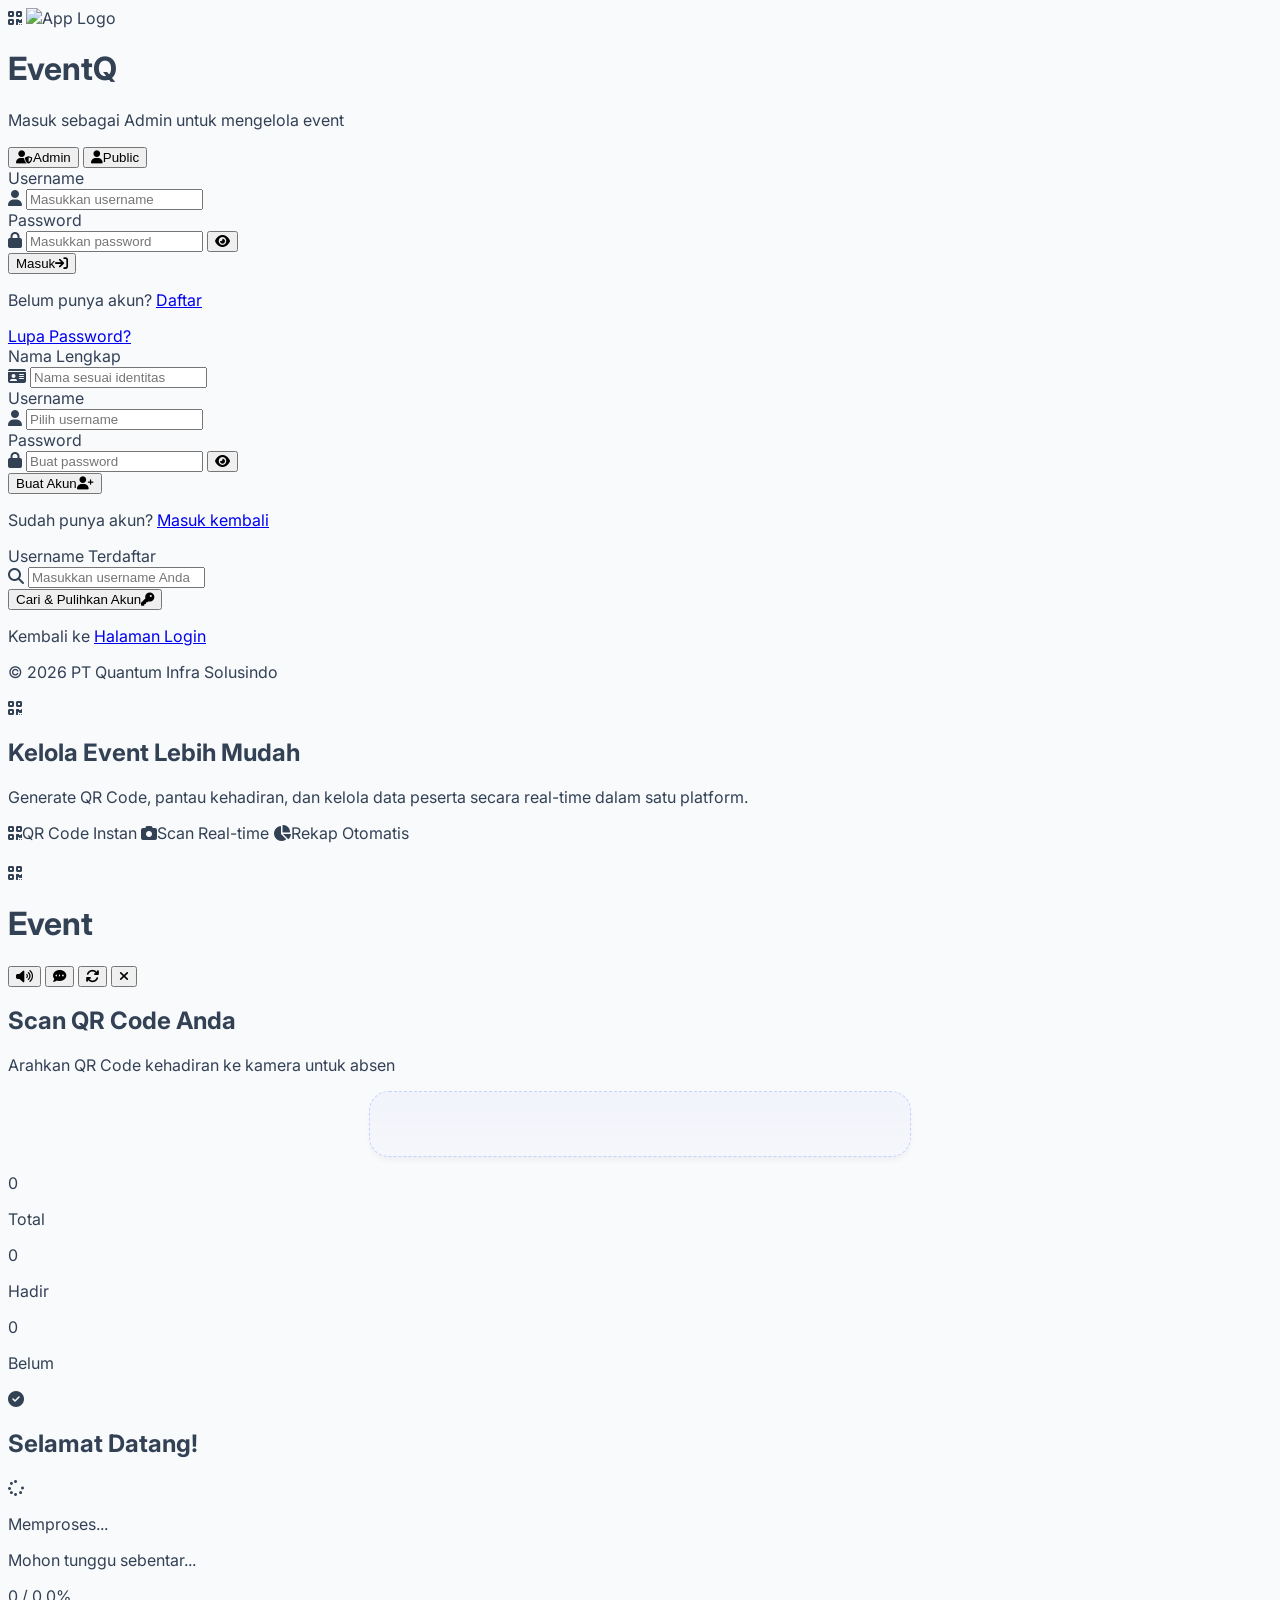
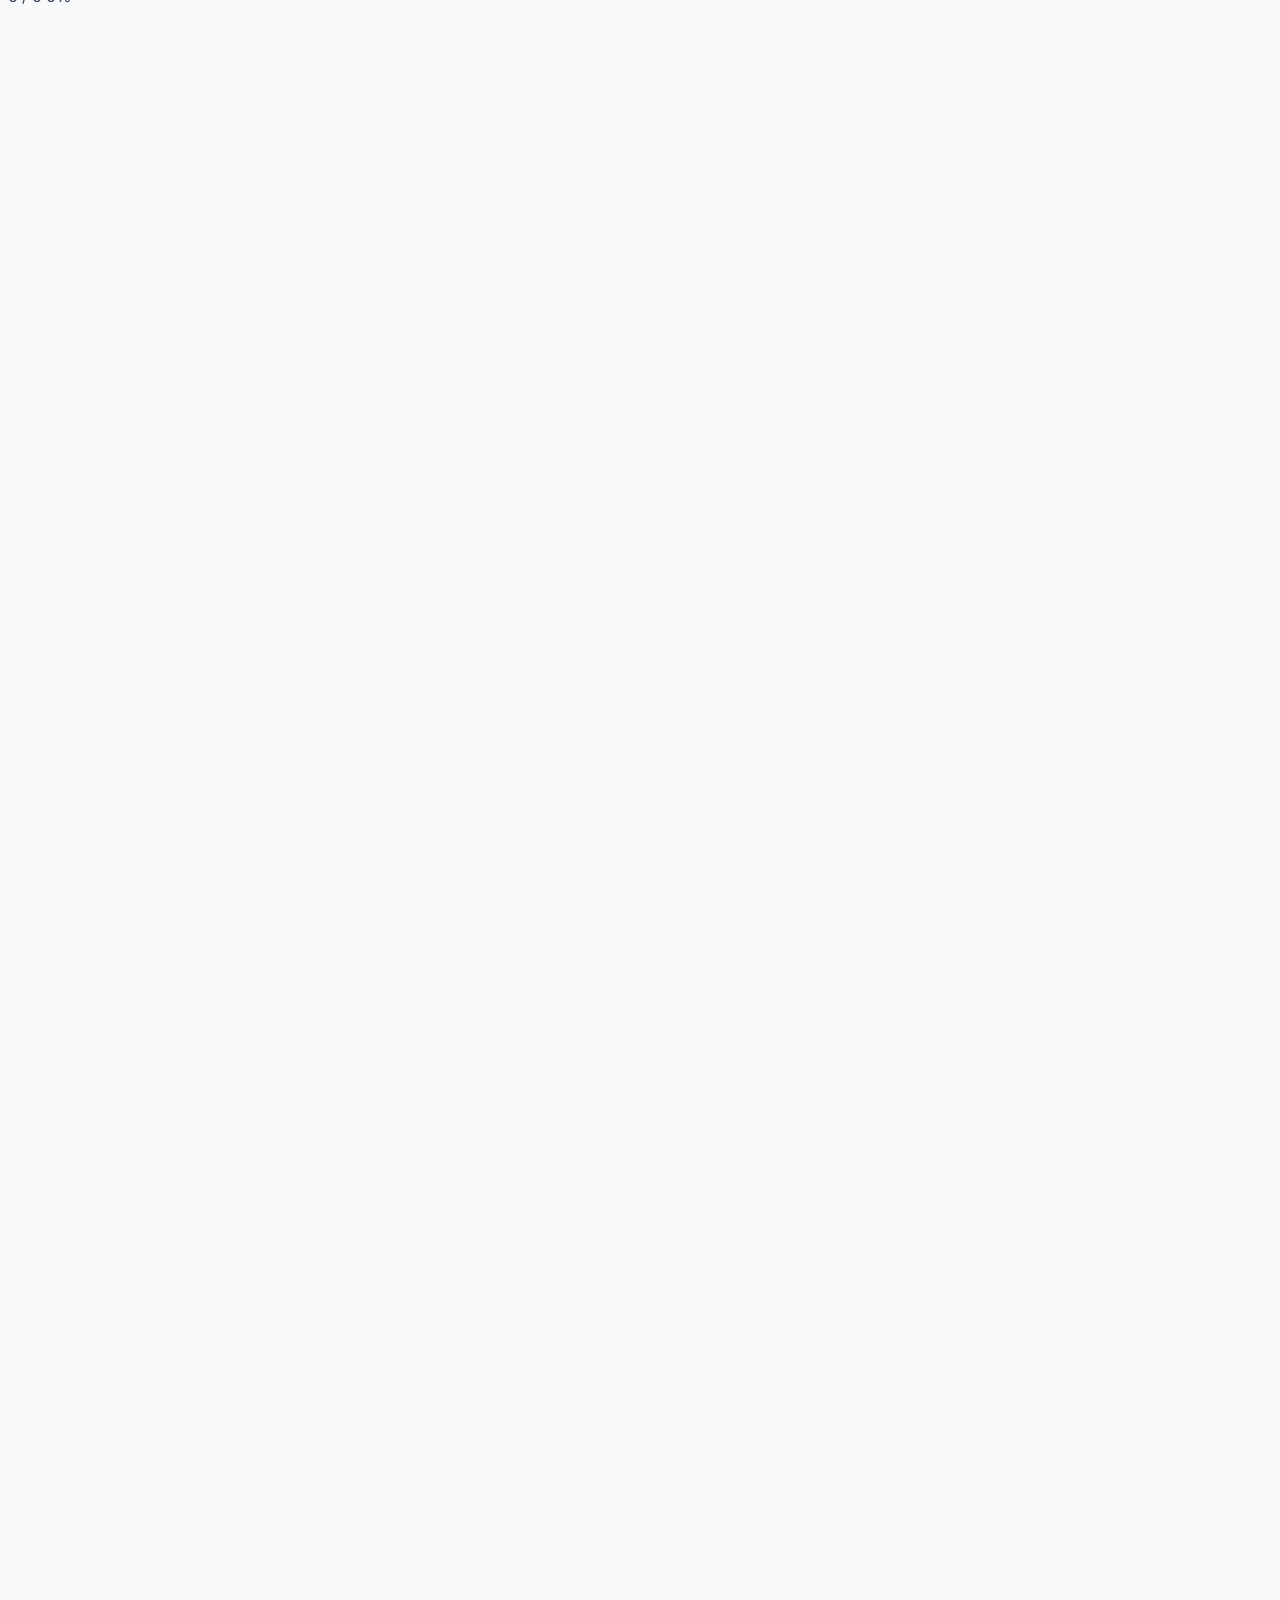
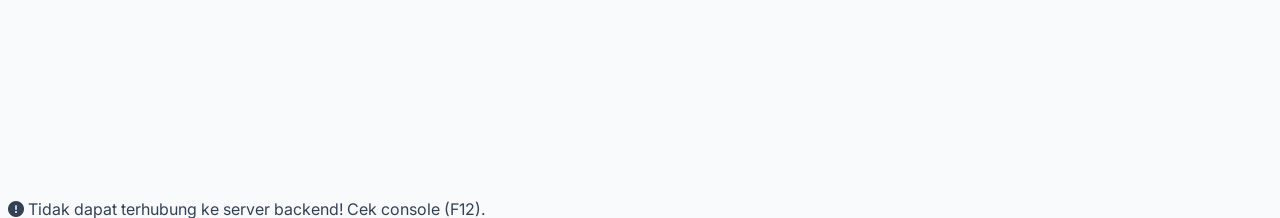
==== index.html @ 641f273d "initial commit" ====
<!DOCTYPE html>
<html lang="id">
<head>
    <meta charset="UTF-8">
    <meta name="viewport" content="width=device-width, initial-scale=1.0">
    <title>EventQ</title>
    
    <!-- Dynamic Favicon Container -->
    <link id="dynamic-favicon" rel="icon" href="data:image/svg+xml,<svg xmlns=%22http://www.w3.org/2000/svg%22 viewBox=%220 0 100 100%22><text y=%22.9em%22 font-size=%2290%22>📅</text></svg>">
    
    <!-- Google Fonts: Inter -->
    <link rel="preconnect" href="https://fonts.googleapis.com">
    <link rel="preconnect" href="https://fonts.gstatic.com" crossorigin>
    <link href="https://fonts.googleapis.com/css2?family=Inter:wght@300;400;500;600;700&display=swap" rel="stylesheet">
    
    <!-- Tailwind CSS -->
    <script src="https://cdn.tailwindcss.com"></script>
    <script> tailwind.config = { darkMode: 'class' }; </script>
    
    <!-- FontAwesome for Icons -->
    <link rel="stylesheet" href="https://cdnjs.cloudflare.com/ajax/libs/font-awesome/6.4.0/css/all.min.css">
    
    <!-- External Libraries -->
    <script src="https://cdnjs.cloudflare.com/ajax/libs/qrcodejs/1.0.0/qrcode.min.js"></script>
    <script src="https://unpkg.com/html5-qrcode"></script>
    <script src="https://cdnjs.cloudflare.com/ajax/libs/xlsx/0.18.5/xlsx.full.min.js"></script>
    <script src="https://cdnjs.cloudflare.com/ajax/libs/jszip/3.10.1/jszip.min.js"></script>
    <script src="https://cdnjs.cloudflare.com/ajax/libs/FileSaver.js/2.0.5/FileSaver.min.js"></script>
    <script src="https://cdn.jsdelivr.net/npm/chart.js"></script>
    <script src="https://cdn.jsdelivr.net/npm/chartjs-plugin-datalabels@2.0.0"></script>
    
    <!-- JsBarcode for Barcode Generator -->
    <script src="https://cdn.jsdelivr.net/npm/jsbarcode@3.11.5/dist/JsBarcode.all.min.js"></script>
    
    <!-- Cropper JS -->
    <link href="https://cdnjs.cloudflare.com/ajax/libs/cropperjs/1.5.13/cropper.min.css" rel="stylesheet">
    <script src="https://cdnjs.cloudflare.com/ajax/libs/cropperjs/1.5.13/cropper.min.js"></script>

    <link rel="stylesheet" href="styles.css">
    <style id="dynamic-print-page-style"></style>
</head>
<body class="h-screen flex flex-col overflow-hidden">
    
    <div id="view-auth" class="view-transition view-visible flex-1 h-full w-full absolute inset-0 z-10 flex overflow-hidden bg-white dark:bg-slate-900 transition-all">
        <!-- LEFT: Panel Form (Login / Register / Recovery) -->
        <div class="w-full lg:w-[440px] xl:w-[500px] shrink-0 h-full overflow-y-auto overflow-x-hidden relative z-10 flex flex-col bg-white dark:bg-slate-800 transition-colors" id="auth-overlay">
            <!-- Aksen dekoratif lembut di balik area logo, konsisten dengan warna indigo/purple identitas EventQ -->
            <div class="pointer-events-none absolute -top-24 -left-24 w-72 h-72 rounded-full bg-indigo-100 dark:bg-indigo-500/10 blur-3xl opacity-70"></div>
            <div class="pointer-events-none absolute top-1/3 -right-24 w-64 h-64 rounded-full bg-purple-100 dark:bg-purple-500/10 blur-3xl opacity-60"></div>

            <div class="min-h-full w-full flex flex-col justify-center p-6 sm:p-10 lg:p-12 relative">
                <div class="w-full max-w-sm mx-auto flex flex-col">

                    <div class="text-center mb-4 sm:mb-6 shrink-0 library-enter">
                        <div id="auth-logo-container" class="inline-flex items-center justify-center w-16 h-16 rounded-2xl bg-indigo-50 dark:bg-indigo-500/10 text-indigo-600 dark:text-indigo-400 mb-4 shadow-sm overflow-hidden border border-indigo-100 dark:border-indigo-500/20">
                            <i id="auth-logo-icon" class="fa-solid fa-qrcode text-3xl"></i>
                            <img id="auth-logo-img" src="" class="w-full h-full object-cover hidden" alt="App Logo">
                        </div>
                        <h1 class="text-xl font-extrabold text-slate-800 dark:text-slate-100 tracking-tight" data-i18n="app_title">EventQ</h1>
                        <p class="text-sm text-slate-500 dark:text-slate-400 mt-1.5 font-medium" id="auth-subtitle" data-i18n="sub_admin">Masuk sebagai Admin untuk mengelola event</p>
                    </div>

                    <!-- Dynamic Container for Forms -->
                    <div class="w-full relative flex-1">
                        <!-- Login Form -->
                        <form id="form-login" onsubmit="window.handleLogin(event)" autocomplete="off" class="auth-form-active w-full">
                            <!-- Auth Mode Toggle -->
                            <div class="flex items-center gap-1 bg-slate-100 dark:bg-slate-700/60 p-1 rounded-xl w-fit mx-auto mb-5 border border-slate-200 dark:border-slate-700">
                                <button type="button" id="btn-mode-admin" onclick="window.setAuthRole('admin')" class="flex items-center gap-2 px-4 py-2 rounded-lg text-sm font-bold bg-white dark:bg-slate-800 text-indigo-600 shadow-sm transition-all">
                                    <i class="fa-solid fa-user-shield text-xs"></i><span data-i18n="tab_admin">Admin</span>
                                </button>
                                <button type="button" id="btn-mode-public" onclick="window.setAuthRole('public')" class="flex items-center gap-2 px-4 py-2 rounded-lg text-sm font-bold text-slate-500 dark:text-slate-400 hover:text-slate-700 dark:hover:text-slate-200 transition-all">
                                    <i class="fa-solid fa-user text-xs"></i><span data-i18n="tab_public">Public</span>
                                </button>
                            </div>
                            <div class="space-y-4">
                                <div>
                                    <label class="block text-sm font-semibold text-slate-700 dark:text-slate-200 mb-1.5" data-i18n="lbl_username">Username</label>
                                    <div class="relative">
                                        <i class="fa-solid fa-user absolute left-4 top-1/2 -translate-y-1/2 text-slate-400 dark:text-slate-500 text-sm"></i>
                                        <input type="text" id="login-username" required autocomplete="off" data-i18n-placeholder="ph_username" placeholder="Masukkan username" class="w-full pl-11 pr-4 py-3 border border-slate-300 dark:border-slate-600 rounded-xl bg-slate-50 dark:bg-slate-900 transition-colors focus:bg-white dark:focus:bg-slate-800 focus:ring-4 focus:ring-indigo-500/10">
                                    </div>
                                </div>
                                <div>
                                    <label class="block text-sm font-semibold text-slate-700 dark:text-slate-200 mb-1.5" data-i18n="lbl_password">Password</label>
                                    <div class="relative">
                                        <i class="fa-solid fa-lock absolute left-4 top-1/2 -translate-y-1/2 text-slate-400 dark:text-slate-500 text-sm"></i>
                                        <input type="password" id="login-password" required autocomplete="off" data-i18n-placeholder="ph_password" placeholder="Masukkan password" class="w-full pl-11 pr-11 py-3 border border-slate-300 dark:border-slate-600 rounded-xl bg-slate-50 dark:bg-slate-900 transition-colors focus:bg-white dark:focus:bg-slate-800 focus:ring-4 focus:ring-indigo-500/10">
                                        <button type="button" onclick="window.togglePasswordField('login-password', this)" class="absolute right-3.5 top-1/2 -translate-y-1/2 text-slate-400 dark:text-slate-500 hover:text-indigo-600 dark:hover:text-indigo-400 transition-colors" data-i18n-title="title_toggle_pw" title="Tampilkan password" tabindex="-1">
                                            <i class="fa-solid fa-eye text-sm"></i>
                                        </button>
                                    </div>
                                </div>
                                <button type="submit" class="w-full inline-flex items-center justify-center gap-2 bg-indigo-600 hover:bg-indigo-700 text-white font-bold py-3 px-4 rounded-xl shadow-md hover:shadow-lg transition-all transform hover:-translate-y-0.5 mt-2">
                                    <span data-i18n="btn_login">Masuk</span><i class="fa-solid fa-arrow-right-to-bracket text-sm"></i>
                                </button>
                            </div>
                            <div class="flex flex-col space-y-3 sm:space-y-0 sm:flex-row justify-between items-center mt-5 pt-4 border-t border-slate-100 dark:border-slate-700">
                                <p class="text-sm text-slate-500 dark:text-slate-400"><span data-i18n="txt_no_account">Belum punya akun?</span> <a href="#" onclick="window.toggleAuthMode('register')" class="text-indigo-600 dark:text-indigo-400 font-bold hover:underline" data-i18n="btn_register">Daftar</a></p>
                                <a href="#" onclick="window.toggleAuthMode('recovery')" class="text-sm text-amber-600 dark:text-amber-500 font-bold hover:underline" data-i18n="btn_forgot_pw">Lupa Password?</a>
                            </div>
                        </form>

                        <!-- Register Form -->
                        <form id="form-register" onsubmit="window.handleRegister(event)" autocomplete="off" class="hidden w-full">
                            <div class="space-y-4">
                                <div>
                                    <label class="block text-sm font-semibold text-slate-700 dark:text-slate-200 mb-1.5" data-i18n="lbl_fullname">Nama Lengkap</label>
                                    <div class="relative">
                                        <i class="fa-solid fa-id-card absolute left-4 top-1/2 -translate-y-1/2 text-slate-400 dark:text-slate-500 text-sm"></i>
                                        <input type="text" id="reg-name" required autocomplete="off" data-i18n-placeholder="ph_fullname" placeholder="Nama sesuai identitas" class="w-full pl-11 pr-4 py-3 border border-slate-300 dark:border-slate-600 rounded-xl bg-slate-50 dark:bg-slate-900 transition-colors focus:bg-white dark:focus:bg-slate-800 focus:ring-4 focus:ring-emerald-500/10">
                                    </div>
                                </div>
                                <div>
                                    <label class="block text-sm font-semibold text-slate-700 dark:text-slate-200 mb-1.5" data-i18n="lbl_username">Username</label>
                                    <div class="relative">
                                        <i class="fa-solid fa-user absolute left-4 top-1/2 -translate-y-1/2 text-slate-400 dark:text-slate-500 text-sm"></i>
                                        <input type="text" id="reg-username" required autocomplete="off" data-i18n-placeholder="ph_reg_username" placeholder="Pilih username" class="w-full pl-11 pr-4 py-3 border border-slate-300 dark:border-slate-600 rounded-xl bg-slate-50 dark:bg-slate-900 transition-colors focus:bg-white dark:focus:bg-slate-800 focus:ring-4 focus:ring-emerald-500/10">
                                    </div>
                                </div>
                                <div>
                                    <label class="block text-sm font-semibold text-slate-700 dark:text-slate-200 mb-1.5" data-i18n="lbl_password">Password</label>
                                    <div class="relative">
                                        <i class="fa-solid fa-lock absolute left-4 top-1/2 -translate-y-1/2 text-slate-400 dark:text-slate-500 text-sm"></i>
                                        <input type="password" id="reg-password" required autocomplete="off" data-i18n-placeholder="ph_reg_password" placeholder="Buat password" class="w-full pl-11 pr-11 py-3 border border-slate-300 dark:border-slate-600 rounded-xl bg-slate-50 dark:bg-slate-900 transition-colors focus:bg-white dark:focus:bg-slate-800 focus:ring-4 focus:ring-emerald-500/10">
                                        <button type="button" onclick="window.togglePasswordField('reg-password', this)" class="absolute right-3.5 top-1/2 -translate-y-1/2 text-slate-400 dark:text-slate-500 hover:text-emerald-600 dark:hover:text-emerald-400 transition-colors" data-i18n-title="title_toggle_pw" title="Tampilkan password" tabindex="-1">
                                            <i class="fa-solid fa-eye text-sm"></i>
                                        </button>
                                    </div>
                                </div>
                                <button type="submit" class="w-full inline-flex items-center justify-center gap-2 bg-emerald-600 hover:bg-emerald-700 text-white font-bold py-3 px-4 rounded-xl shadow-md hover:shadow-lg transition-all transform hover:-translate-y-0.5 mt-2">
                                    <span data-i18n="btn_create_account">Buat Akun</span><i class="fa-solid fa-user-plus text-sm"></i>
                                </button>
                            </div>
                            <p class="text-center text-sm text-slate-500 dark:text-slate-400 mt-5 pt-4 border-t border-slate-100 dark:border-slate-700"><span data-i18n="txt_has_account">Sudah punya akun?</span> <a href="#" onclick="window.toggleAuthMode('login')" class="text-indigo-600 dark:text-indigo-400 font-bold hover:underline" data-i18n="btn_login_back">Masuk kembali</a></p>
                        </form>

                        <!-- Recovery Form -->
                        <form id="form-recovery" onsubmit="window.handleRecovery(event)" autocomplete="off" class="hidden w-full">
                            <div class="space-y-4">
                                <div>
                                    <label class="block text-sm font-semibold text-slate-700 dark:text-slate-200 mb-1.5" data-i18n="lbl_recovery_username">Username Terdaftar</label>
                                    <div class="relative">
                                        <i class="fa-solid fa-magnifying-glass absolute left-4 top-1/2 -translate-y-1/2 text-slate-400 dark:text-slate-500 text-sm"></i>
                                        <input type="text" id="recovery-username" required autocomplete="off" class="w-full pl-11 pr-4 py-3 border border-slate-300 dark:border-slate-600 rounded-xl bg-slate-50 dark:bg-slate-900 transition-colors focus:bg-white dark:focus:bg-slate-800 focus:ring-4 focus:ring-amber-500/10" placeholder="Masukkan username Anda">
                                    </div>
                                </div>
                                <button type="submit" class="w-full inline-flex items-center justify-center gap-2 bg-amber-500 hover:bg-amber-600 text-white font-bold py-3 px-4 rounded-xl shadow-md hover:shadow-lg transition-all transform hover:-translate-y-0.5 mt-2">
                                    <span data-i18n="btn_recover">Cari & Pulihkan Akun</span><i class="fa-solid fa-key text-sm"></i>
                                </button>
                            </div>
                            <p class="text-center text-sm text-slate-500 dark:text-slate-400 mt-5 pt-4 border-t border-slate-100 dark:border-slate-700"><span data-i18n="txt_back_to">Kembali ke</span> <a href="#" onclick="window.toggleAuthMode('login')" class="text-indigo-600 dark:text-indigo-400 font-bold hover:underline" data-i18n="btn_login_page">Halaman Login</a></p>
                        </form>
                    </div>

                    <!-- Hak Cipta -->
                    <div class="mt-6 pt-4 w-full text-center border-t border-slate-100 dark:border-slate-700 shrink-0">
                        <p class="text-xs text-slate-400 dark:text-slate-500 font-medium">&copy; 2026 PT Quantum Infra Solusindo <span class="app-version-footer-tag"></span></p>
                    </div>
                </div>
            </div>
        </div>

        <!-- RIGHT: Panel Foto Background (disembunyikan di layar kecil) -->
        <div id="auth-bg-panel" class="hidden lg:flex flex-1 h-full relative overflow-hidden bg-gradient-to-br from-indigo-500 via-indigo-600 to-purple-700 transition-all">
            <!-- Dua layer foto yang saling crossfade untuk rotasi background setiap 7 detik -->
            <div id="auth-bg-layer-a" class="absolute inset-0 bg-cover bg-center opacity-0 transition-opacity duration-[1500ms] ease-in-out"></div>
            <div id="auth-bg-layer-b" class="absolute inset-0 bg-cover bg-center opacity-0 transition-opacity duration-[1500ms] ease-in-out"></div>
            <div id="auth-bg-overlay" class="absolute inset-0 bg-slate-900/10 transition-all"></div>

            <!-- Scrim atas & bawah agar teks dan bingkai tetap terbaca di atas foto background apa pun -->
            <div id="auth-bg-scrim-top" class="absolute inset-x-0 top-0 h-40 bg-gradient-to-b from-slate-900/60 to-transparent pointer-events-none"></div>
            <div id="auth-bg-scrim-bottom" class="absolute inset-x-0 bottom-0 h-56 bg-gradient-to-t from-slate-900/70 via-slate-900/20 to-transparent pointer-events-none"></div>

            <!-- Bingkai sudut ala viewfinder pemindai QR — motif khas identitas EventQ -->
            <div class="absolute inset-8 xl:inset-10 pointer-events-none auth-scanframe" aria-hidden="true">
                <span class="absolute top-0 left-0 w-9 h-9 border-t-2 border-l-2 border-white/50 rounded-tl-xl"></span>
                <span class="absolute top-0 right-0 w-9 h-9 border-t-2 border-r-2 border-white/50 rounded-tr-xl"></span>
                <span class="absolute bottom-0 left-0 w-9 h-9 border-b-2 border-l-2 border-white/50 rounded-bl-xl"></span>
                <span class="absolute bottom-0 right-0 w-9 h-9 border-b-2 border-r-2 border-white/50 rounded-br-xl"></span>
            </div>

            <!-- Konten Branding (bisa disembunyikan lewat switch di Pengaturan agar foto tampil bersih) -->
            <div id="auth-bg-branding" class="absolute inset-0 z-10 flex flex-col items-center justify-center px-12 xl:px-16 text-center library-enter" style="animation-delay:120ms">
                <div class="inline-flex items-center justify-center w-16 h-16 xl:w-20 xl:h-20 rounded-2xl bg-white/10 backdrop-blur-sm mb-5 border border-white/20">
                    <i class="fa-solid fa-qrcode text-3xl xl:text-4xl text-white"></i>
                </div>
                <h2 class="text-2xl xl:text-3xl font-extrabold mb-3 text-white drop-shadow-sm max-w-lg" data-i18n="auth_bg_title">Kelola Event Lebih Mudah</h2>
                <p class="text-indigo-50 text-sm xl:text-base leading-relaxed drop-shadow-sm mb-6 max-w-lg" data-i18n="auth_bg_sub">Generate QR Code, pantau kehadiran, dan kelola data peserta secara real-time dalam satu platform.</p>
                <div class="flex flex-wrap items-center justify-center gap-2.5">
                    <span class="inline-flex items-center gap-2 bg-white/10 backdrop-blur-sm border border-white/20 text-white text-xs font-semibold px-3.5 py-2 rounded-full">
                        <i class="fa-solid fa-qrcode text-[11px]"></i><span data-i18n="auth_feat_qr">QR Code Instan</span>
                    </span>
                    <span class="inline-flex items-center gap-2 bg-white/10 backdrop-blur-sm border border-white/20 text-white text-xs font-semibold px-3.5 py-2 rounded-full">
                        <i class="fa-solid fa-camera text-[11px]"></i><span data-i18n="auth_feat_scan">Scan Real-time</span>
                    </span>
                    <span class="inline-flex items-center gap-2 bg-white/10 backdrop-blur-sm border border-white/20 text-white text-xs font-semibold px-3.5 py-2 rounded-full">
                        <i class="fa-solid fa-chart-pie text-[11px]"></i><span data-i18n="auth_feat_report">Rekap Otomatis</span>
                    </span>
                </div>
            </div>

            <!-- Indikator titik foto background (dirender otomatis oleh JS, hanya tampil bila foto > 1) -->
            <div id="auth-bg-dots" class="absolute bottom-10 inset-x-0 z-10 flex items-center justify-center gap-2"></div>
        </div>
    </div>

    <div id="view-loading" class="view-transition view-hidden flex-1 flex flex-col items-center justify-center p-4 bg-slate-50 dark:bg-slate-900 h-full w-full absolute inset-0 z-20 overflow-hidden" role="status">
        <!-- Cahaya gradient lembut di belakang, memberi kedalaman tanpa ramai -->
        <div class="absolute inset-0 flex items-center justify-center pointer-events-none" aria-hidden="true">
            <div class="w-72 h-72 bg-indigo-500/10 dark:bg-indigo-500/10 rounded-full blur-3xl"></div>
        </div>

        <!-- Bingkai scanner QR beranimasi — motif khas EventQ, senada dengan halaman login.
             Ikon di tengah menyesuaikan konteks (event/QR/barcode) lewat window.setLoadingText(). -->
        <div class="relative w-24 h-24 mb-6 loading-scanframe" aria-hidden="true">
            <span class="absolute top-0 left-0 w-7 h-7 border-t-[3px] border-l-[3px] border-indigo-500 dark:border-indigo-400 rounded-tl-xl"></span>
            <span class="absolute top-0 right-0 w-7 h-7 border-t-[3px] border-r-[3px] border-indigo-500 dark:border-indigo-400 rounded-tr-xl"></span>
            <span class="absolute bottom-0 left-0 w-7 h-7 border-b-[3px] border-l-[3px] border-indigo-500 dark:border-indigo-400 rounded-bl-xl"></span>
            <span class="absolute bottom-0 right-0 w-7 h-7 border-b-[3px] border-r-[3px] border-indigo-500 dark:border-indigo-400 rounded-br-xl"></span>
            <div class="absolute inset-2.5 flex items-center justify-center">
                <i id="loading-icon" class="fa-solid fa-qrcode text-3xl text-indigo-500 dark:text-indigo-400 transition-all"></i>
            </div>
            <div class="loading-scanline absolute left-1 right-1 h-0.5 rounded-full bg-gradient-to-r from-transparent via-indigo-500 dark:via-indigo-400 to-transparent"></div>
        </div>

        <h2 id="loading-text" class="text-lg font-semibold text-slate-700 dark:text-slate-200 text-center relative" data-i18n="txt_loading" aria-live="polite" aria-atomic="true">Mempersiapkan Event Library...</h2>
        <p id="loading-subtitle" class="text-sm text-slate-400 dark:text-slate-500 text-center relative mt-1 font-medium">Mohon tunggu sebentar...</p>

        <div class="flex items-center gap-1.5 mt-4 relative" aria-hidden="true">
            <span class="w-1.5 h-1.5 rounded-full bg-indigo-400 dark:bg-indigo-500 loading-dot" style="animation-delay:0ms"></span>
            <span class="w-1.5 h-1.5 rounded-full bg-indigo-400 dark:bg-indigo-500 loading-dot" style="animation-delay:150ms"></span>
            <span class="w-1.5 h-1.5 rounded-full bg-indigo-400 dark:bg-indigo-500 loading-dot" style="animation-delay:300ms"></span>
        </div>
    </div>

    <div id="view-library" class="view-transition view-hidden flex-1 flex flex-col overflow-y-auto bg-slate-50 dark:bg-slate-900 h-full w-full absolute inset-0 z-0 relative">
        <div id="library-main-content" class="min-h-full flex flex-col w-full relative">
            <!-- Modern Header Container (Sticky) -->
            <div class="bg-white dark:bg-slate-800 border-b border-slate-200 dark:border-slate-700 z-20 shrink-0 sticky top-0 w-full shadow-sm transition-colors">
                <div class="w-full px-4 sm:px-8 py-6 sm:py-8 flex flex-col lg:flex-row items-center justify-between gap-6">
                    
                    <!-- Left: Profile Info -->
                    <div class="flex items-center gap-4 min-w-fit lg:w-1/3">
                        <div onclick="window.openModalAnimated('modal-profile')" class="shrink-0 relative w-14 h-14 sm:w-16 sm:h-16 rounded-full bg-gradient-to-tr from-indigo-100 to-white dark:from-indigo-500/30 dark:to-slate-800 text-indigo-600 dark:text-indigo-400 flex items-center justify-center text-2xl sm:text-3xl font-bold shadow-sm profile-wrapper overflow-hidden border-2 border-white dark:border-slate-800 ring-2 ring-slate-50 dark:ring-slate-700 cursor-pointer">
                            <img id="profile-pic-display" src="" class="absolute inset-0 w-full h-full object-cover hidden" alt="Profile">
                            <i id="profile-pic-icon" class="fa-solid fa-user"></i>
                            <div class="absolute inset-0 flex items-center justify-center profile-upload-overlay">
                                <i class="fa-solid fa-camera text-white text-sm"></i>
                            </div>
                        </div>
                        <div class="flex-1 min-w-0">
                            <p class="text-indigo-600 dark:text-indigo-400 font-semibold text-sm sm:text-base mb-0.5 truncate"><span data-i18n="welcome">Selamat datang kembali,</span></p>
                            <h2 class="text-2xl sm:text-3xl font-extrabold text-slate-800 dark:text-slate-100 tracking-tight truncate w-full" id="user-display-name">User Name</h2>
                            <p id="header-datetime" class="text-xs sm:text-sm text-slate-400 dark:text-slate-500 font-medium mt-1.5 flex items-center gap-1.5 truncate">
                                <i class="fa-solid fa-clock text-[11px] shrink-0"></i> <span id="header-datetime-text">—</span>
                            </p>
                        </div>
                    </div>
                    
                    <!-- Middle: Search -->
                    <div class="flex-1 w-full max-w-2xl mx-auto px-2 lg:w-1/3 flex justify-center">
                        <div class="relative w-full shadow-sm">
                            <i class="fa-solid fa-magnifying-glass absolute left-5 top-4 text-slate-400 dark:text-slate-500 text-lg"></i>
                            <input type="text" id="search-library" oninput="window.currentPageEvents = 1; window.renderEvents()" data-i18n-placeholder="plc_search_event" placeholder="Cari event..." class="w-full pl-12 pr-5 py-3.5 border border-slate-300 dark:border-slate-600 rounded-xl bg-slate-50 dark:bg-slate-900 text-base outline-none focus:bg-white dark:focus:bg-slate-800 focus:border-indigo-500 focus:ring-2 focus:ring-indigo-500/10 transition-all">
                        </div>
                    </div>
                    
                    <!-- Right: Actions -->
                    <div class="flex flex-wrap gap-3 sm:gap-4 items-center justify-center sm:justify-start lg:justify-end min-w-fit w-full lg:w-1/3">
                        <button id="btn-lib-tools" onclick="window.openToolsListModal()" class="w-12 h-12 sm:w-14 sm:h-14 rounded-xl bg-slate-50 dark:bg-slate-900 border border-slate-200 dark:border-slate-700 text-slate-600 dark:text-slate-300 hover:bg-slate-100 dark:hover:bg-slate-700 hover:text-slate-900 dark:hover:text-white transition-colors flex items-center justify-center shadow-sm shrink-0" data-i18n-title="title_tools" title="Tools Lainnya">
                            <i class="fa-solid fa-toolbox text-xl"></i>
                        </button>
                        <button id="btn-lib-settings" onclick="window.openSettingsView()" class="w-12 h-12 sm:w-14 sm:h-14 rounded-xl bg-slate-50 dark:bg-slate-900 border border-slate-200 dark:border-slate-700 text-slate-600 dark:text-slate-300 hover:bg-slate-100 dark:hover:bg-slate-700 hover:text-slate-900 dark:hover:text-white transition-colors flex items-center justify-center shadow-sm shrink-0" data-i18n-title="title_settings" title="Pengaturan Aplikasi">
                            <i class="fa-solid fa-gear text-xl"></i>
                        </button>
                        <button id="btn-lib-create" onclick="window.openEventModal()" class="flex-1 sm:flex-none bg-indigo-600 hover:bg-indigo-700 text-white font-bold py-3 sm:py-3.5 px-6 sm:px-8 rounded-xl flex items-center justify-center shadow-sm hover:shadow transition-all whitespace-nowrap shrink-0">
                            <i class="fa-solid fa-plus mr-2 text-lg"></i> <span class="text-base" data-i18n="btn_create_event">Buat Event</span>
                        </button>
                        <button onclick="window.handleLogout()" class="w-12 h-12 sm:w-14 sm:h-14 rounded-xl bg-red-50 dark:bg-red-500/10 border border-red-100 dark:border-red-500/30 text-red-600 dark:text-red-400 hover:bg-red-100 dark:hover:bg-red-500/20 hover:text-red-700 dark:hover:text-red-300 transition-colors flex items-center justify-center shadow-sm shrink-0" title="Keluar">
                            <i class="fa-solid fa-power-off text-xl"></i>
                        </button>
                    </div>
                    
                </div>
            </div>

            <div class="w-full px-4 sm:px-8 py-8 flex-1">
                <div class="flex justify-between items-center mb-6 flex-wrap gap-4">
                    <div class="flex items-center gap-3">
                        <h3 class="text-xl font-bold text-slate-800 dark:text-slate-100" data-i18n="lib_title">Library Event</h3>
                        <span id="total-events" class="text-sm bg-indigo-50 dark:bg-indigo-500/10 border border-indigo-100 dark:border-indigo-500/30 text-indigo-700 dark:text-indigo-400 py-1.5 px-3 rounded-full font-semibold">Total: 0</span>
                    </div>
                    <div class="flex items-center gap-3 flex-wrap justify-center sm:justify-end ml-auto">
                        <!-- Filter Kategori Event (Rumah Sakit/Internal/Lain-lain) -->
                        <select id="filter-library-category" onchange="window.setLibraryFilterCategory(this.value)" data-i18n-title="title_filter_category" title="Filter Kategori Event" class="px-3.5 py-2.5 border border-slate-300 dark:border-slate-600 rounded-xl bg-slate-50 dark:bg-slate-900 text-sm outline-none focus:bg-white dark:focus:bg-slate-800 focus:border-indigo-500 focus:ring-2 focus:ring-indigo-500/10 transition-all cursor-pointer shrink-0">
                            <option value="all" data-i18n="opt_filter_all_category">Semua Kategori</option>
                            <option value="Rumah Sakit">Rumah Sakit</option>
                            <option value="Internal">Internal</option>
                            <option value="Lain-lain">Lain-lain</option>
                        </select>
                        <!-- Sort Alfabet Nama Event -->
                        <select id="sort-library" onchange="window.setLibrarySortMode(this.value)" data-i18n-title="title_sort_library" title="Urutkan Event" class="px-3.5 py-2.5 border border-slate-300 dark:border-slate-600 rounded-xl bg-slate-50 dark:bg-slate-900 text-sm outline-none focus:bg-white dark:focus:bg-slate-800 focus:border-indigo-500 focus:ring-2 focus:ring-indigo-500/10 transition-all cursor-pointer shrink-0">
                            <option value="default" data-i18n="opt_sort_default_lib">Urutan Bawaan</option>
                            <option value="az" data-i18n="opt_sort_az">Nama (A-Z)</option>
                            <option value="za" data-i18n="opt_sort_za">Nama (Z-A)</option>
                        </select>
                        <div class="flex bg-slate-100 dark:bg-slate-700 p-1 rounded-xl border border-slate-200 dark:border-slate-600 shrink-0 w-fit">
                            <button type="button" id="btn-view-grid" onclick="window.setLibraryViewMode('grid')" class="tab-btn tab-active px-3.5 py-2 rounded-lg text-sm font-bold flex items-center gap-2 text-slate-500 dark:text-slate-400" data-i18n-title="title_view_grid" title="Tampilan Grid/Card">
                                <i class="fa-solid fa-table-cells-large"></i>
                            </button>
                            <button type="button" id="btn-view-list" onclick="window.setLibraryViewMode('list')" class="tab-btn px-3.5 py-2 rounded-lg text-sm font-bold flex items-center gap-2 text-slate-500 dark:text-slate-400" data-i18n-title="title_view_list" title="Tampilan List">
                                <i class="fa-solid fa-list-ul"></i>
                            </button>
                        </div>
                    </div>
                </div>
                <!-- Min Height set to 500px to avoid jumping layouts -->
                <div class="relative min-h-[500px]">
                    <div id="event-list-container" class="grid grid-cols-1 sm:grid-cols-2 lg:grid-cols-3 xl:grid-cols-4 2xl:grid-cols-5 gap-6 w-full content-start items-stretch min-h-[500px]">
                        <!-- Events injected here -->
                    </div>

                    <!-- Empty state: overlay di tengah area, bukan blok terpisah di bawah -->
                    <div id="empty-event-state" class="hidden absolute inset-0 flex flex-col items-center justify-center text-center px-6 py-10 bg-white dark:bg-slate-800 rounded-3xl shadow-sm border border-slate-200 dark:border-slate-700 border-dashed transition-colors">
                        <div class="inline-flex w-24 h-24 bg-indigo-50 dark:bg-indigo-500/20 rounded-full items-center justify-center mb-6 text-indigo-400 shadow-inner">
                            <i class="fa-solid fa-calendar-plus text-4xl"></i>
                        </div>
                        <h3 id="empty-event-title" class="text-xl font-bold text-slate-800 dark:text-slate-100" data-i18n="txt_no_event">Belum ada event</h3>
                        <p id="empty-event-sub" class="text-slate-500 dark:text-slate-400 mt-2 max-w-md mx-auto mb-8 font-medium" data-i18n="txt_no_event_sub">Mulai perjalanan Anda dengan membuat event baru untuk mengelola pendaftaran peserta dan absensi QR.</p>
                        <button id="empty-event-btn" onclick="window.openEventModal()" class="bg-indigo-600 hover:bg-indigo-700 text-white font-bold py-3 px-8 rounded-xl inline-flex items-center shadow-md hover:shadow-lg transition-all transform hover:-translate-y-0.5">
                            <i class="fa-solid fa-plus mr-2"></i> <span data-i18n="btn_create_event">Buat Event</span>
                        </button>
                    </div>
                </div>

                <!-- Pagination Events -->
                <div id="pagination-events" class="flex flex-wrap justify-center items-center gap-1 mt-8 w-full"></div>
            </div>
            
            <!-- Hak Cipta -->
            <div class="w-full text-center mt-auto pb-6 pt-4 shrink-0">
                <p class="text-xs text-slate-400 dark:text-slate-500 font-medium">&copy; 2026 PT Quantum Infra Solusindo <span class="app-version-footer-tag"></span></p>
            </div>
        </div>
    </div>

    <div id="view-settings" class="view-transition view-hidden flex-1 flex flex-col overflow-y-auto bg-slate-50 dark:bg-slate-900 h-full w-full absolute inset-0 z-0">
        <div class="w-full px-4 sm:px-8 lg:px-12 py-4 sm:py-6 lg:py-8 h-full flex flex-col">
            <div class="flex items-center gap-4 mb-6 shrink-0">
                <button onclick="window.backToLibraryFromSettings()" class="w-10 h-10 rounded-full bg-white dark:bg-slate-800 border border-slate-200 dark:border-slate-700 text-slate-600 dark:text-slate-300 hover:bg-slate-100 dark:hover:bg-slate-700 transition-colors flex items-center justify-center shadow-sm shrink-0">
                    <i class="fa-solid fa-arrow-left"></i>
                </button>
                <div class="w-11 h-11 rounded-xl bg-indigo-600 text-white flex items-center justify-center text-lg shadow-md shadow-indigo-600/20 shrink-0">
                    <i class="fa-solid fa-gear"></i>
                </div>
                <h2 class="text-2xl font-bold text-slate-800 dark:text-slate-100" data-i18n="settings_title">Pengaturan Aplikasi</h2>
            </div>

            <div class="flex flex-col md:flex-row gap-6 flex-1 min-h-0">
                <!-- Panel Navigasi Kiri: daftar kategori pengaturan -->
                <nav class="w-full md:w-64 shrink-0">
                    <div class="bg-white dark:bg-slate-800 rounded-2xl shadow-sm border border-slate-100 dark:border-slate-700 p-2.5 flex flex-row md:flex-col gap-1 overflow-x-auto md:overflow-x-visible transition-colors">
                        <button type="button" id="settings-nav-users" onclick="window.switchSettingsSection('users')" data-section="users" class="settings-nav-btn w-full flex items-center gap-3 px-4 py-3 rounded-xl text-sm font-semibold border border-slate-200 dark:border-slate-700 text-slate-500 dark:text-slate-400 hover:bg-slate-100 dark:hover:bg-slate-700 hover:text-slate-800 dark:hover:text-slate-200 hover:border-slate-300 dark:hover:border-slate-600 transition-colors text-left shrink-0">
                            <span class="w-8 h-8 rounded-lg bg-indigo-100 dark:bg-indigo-500/20 text-indigo-600 dark:text-indigo-400 flex items-center justify-center text-sm shrink-0"><i class="fa-solid fa-users-gear"></i></span>
                            <span class="truncate" data-i18n="admin_manage_users">Manajemen Pengguna</span>
                        </button>
                        <button type="button" onclick="window.switchSettingsSection('appearance')" data-section="appearance" class="settings-nav-btn settings-nav-active w-full flex items-center gap-3 px-4 py-3 rounded-xl text-sm font-semibold border border-slate-200 dark:border-slate-700 text-slate-500 dark:text-slate-400 hover:bg-slate-100 dark:hover:bg-slate-700 hover:text-slate-800 dark:hover:text-slate-200 hover:border-slate-300 dark:hover:border-slate-600 transition-colors text-left shrink-0">
                            <span class="w-8 h-8 rounded-lg bg-purple-100 dark:bg-purple-500/20 text-purple-600 dark:text-purple-400 flex items-center justify-center text-sm shrink-0"><i class="fa-solid fa-palette"></i></span>
                            <span class="truncate" data-i18n="settings_pref">Tampilan dan Bahasa Aplikasi</span>
                        </button>
                        <button type="button" onclick="window.switchSettingsSection('login')" data-section="login" class="settings-nav-btn w-full flex items-center gap-3 px-4 py-3 rounded-xl text-sm font-semibold border border-slate-200 dark:border-slate-700 text-slate-500 dark:text-slate-400 hover:bg-slate-100 dark:hover:bg-slate-700 hover:text-slate-800 dark:hover:text-slate-200 hover:border-slate-300 dark:hover:border-slate-600 transition-colors text-left shrink-0">
                            <span class="w-8 h-8 rounded-lg bg-sky-100 dark:bg-sky-500/20 text-sky-600 dark:text-sky-400 flex items-center justify-center text-sm shrink-0"><i class="fa-solid fa-image"></i></span>
                            <span class="truncate" data-i18n="settings_login_page">Halaman Login</span>
                        </button>
                        <button type="button" onclick="window.switchSettingsSection('print-qr')" data-section="print-qr" class="settings-nav-btn w-full flex items-center gap-3 px-4 py-3 rounded-xl text-sm font-semibold border border-slate-200 dark:border-slate-700 text-slate-500 dark:text-slate-400 hover:bg-slate-100 dark:hover:bg-slate-700 hover:text-slate-800 dark:hover:text-slate-200 hover:border-slate-300 dark:hover:border-slate-600 transition-colors text-left shrink-0">
                            <span class="w-8 h-8 rounded-lg bg-emerald-100 dark:bg-emerald-500/20 text-emerald-600 dark:text-emerald-400 flex items-center justify-center text-sm shrink-0"><i class="fa-solid fa-print"></i></span>
                            <span class="truncate" data-i18n="settings_print_qr">Cetak QR Code</span>
                        </button>
                        <button type="button" onclick="window.switchSettingsSection('kiosk')" data-section="kiosk" class="settings-nav-btn w-full flex items-center gap-3 px-4 py-3 rounded-xl text-sm font-semibold border border-slate-200 dark:border-slate-700 text-slate-500 dark:text-slate-400 hover:bg-slate-100 dark:hover:bg-slate-700 hover:text-slate-800 dark:hover:text-slate-200 hover:border-slate-300 dark:hover:border-slate-600 transition-colors text-left shrink-0">
                            <span class="w-8 h-8 rounded-lg bg-red-100 dark:bg-red-500/20 text-red-600 dark:text-red-400 flex items-center justify-center text-sm shrink-0"><i class="fa-solid fa-tablet-screen-button"></i></span>
                            <span class="truncate" data-i18n="settings_kiosk_menu">Mode Kiosk</span>
                        </button>
                        <button type="button" onclick="window.switchSettingsSection('backup')" data-section="backup" class="settings-nav-btn w-full flex items-center gap-3 px-4 py-3 rounded-xl text-sm font-semibold border border-slate-200 dark:border-slate-700 text-slate-500 dark:text-slate-400 hover:bg-slate-100 dark:hover:bg-slate-700 hover:text-slate-800 dark:hover:text-slate-200 hover:border-slate-300 dark:hover:border-slate-600 transition-colors text-left shrink-0">
                            <span class="w-8 h-8 rounded-lg bg-amber-100 dark:bg-amber-500/20 text-amber-600 dark:text-amber-400 flex items-center justify-center text-sm shrink-0"><i class="fa-solid fa-database"></i></span>
                            <span class="truncate" data-i18n="settings_backup">Backup & Restore</span>
                        </button>
                        <button type="button" onclick="window.switchSettingsSection('restore-system')" data-section="restore-system" class="settings-nav-btn w-full flex items-center gap-3 px-4 py-3 rounded-xl text-sm font-semibold border border-slate-200 dark:border-slate-700 text-slate-500 dark:text-slate-400 hover:bg-slate-100 dark:hover:bg-slate-700 hover:text-slate-800 dark:hover:text-slate-200 hover:border-slate-300 dark:hover:border-slate-600 transition-colors text-left shrink-0">
                            <span class="w-8 h-8 rounded-lg bg-rose-100 dark:bg-rose-500/20 text-rose-600 dark:text-rose-400 flex items-center justify-center text-sm shrink-0"><i class="fa-solid fa-triangle-exclamation"></i></span>
                            <span class="truncate" data-i18n="settings_restore_system">Restore System</span>
                        </button>
                        <button type="button" onclick="window.switchSettingsSection('about')" data-section="about" class="settings-nav-btn w-full flex items-center gap-3 px-4 py-3 rounded-xl text-sm font-semibold border border-slate-200 dark:border-slate-700 text-slate-500 dark:text-slate-400 hover:bg-slate-100 dark:hover:bg-slate-700 hover:text-slate-800 dark:hover:text-slate-200 hover:border-slate-300 dark:hover:border-slate-600 transition-colors text-left shrink-0">
                            <span class="w-8 h-8 rounded-lg bg-slate-100 dark:bg-slate-500/20 text-slate-600 dark:text-slate-400 flex items-center justify-center text-sm shrink-0"><i class="fa-solid fa-circle-info"></i></span>
                            <span class="truncate" data-i18n="settings_about">Tentang Aplikasi</span>
                        </button>
                    </div>
                </nav>

                <!-- Panel Konten Kanan: menampilkan section pengaturan yang sedang aktif -->
                <div id="settings-content-area" class="flex-1 min-w-0 overflow-y-auto">
                    <div id="settings-section-users" data-section-panel="users" class="settings-section hidden">
                        <div class="bg-white dark:bg-slate-800 rounded-2xl shadow-sm border border-slate-100 dark:border-slate-700 p-6 flex flex-col transition-colors" id="admin-user-manage-section">
                        <div class="mb-5 border-b border-slate-100 dark:border-slate-700 pb-4 flex items-center gap-3">
                            <div class="w-10 h-10 rounded-xl bg-indigo-100 dark:bg-indigo-500/20 text-indigo-600 dark:text-indigo-400 flex items-center justify-center text-lg shrink-0">
                                <i class="fa-solid fa-users-gear"></i>
                            </div>
                            <div class="min-w-0">
                                <h3 class="text-lg font-bold text-slate-800 dark:text-slate-100" data-i18n="admin_manage_users">Manajemen Pengguna (Admin)</h3>
                                <p class="text-sm text-slate-500 dark:text-slate-400 mt-0.5" data-i18n="admin_manage_users_desc">Kelola akses, edit data, dan buat akun baru untuk Admin maupun Public.</p>
                            </div>
                        </div>
                        <div class="flex items-center gap-2 mb-4">
                            <span class="inline-flex items-center gap-1.5 text-xs font-bold text-indigo-600 dark:text-indigo-400 bg-indigo-50 dark:bg-indigo-500/10 px-2.5 py-1.5 rounded-full border border-indigo-100 dark:border-indigo-500/20">
                                <i class="fa-solid fa-user-group text-[10px]"></i> <span id="settings-user-count">0</span> <span data-i18n="lbl_registered_accounts">Akun Terdaftar</span>
                            </span>
                        </div>
                        <div id="settings-user-summary-list" class="space-y-2 mb-5 max-h-64 overflow-y-auto pr-1">
                            <!-- Daftar ringkas nama pengguna + jenis akun, diisi oleh window.renderUserManageSummary() -->
                        </div>
                        <button type="button" onclick="window.openManageUsers()" class="w-full mt-auto bg-indigo-600 hover:bg-indigo-700 text-white font-semibold py-2.5 px-6 rounded-xl transition-all shadow-md hover:shadow-lg transform hover:-translate-y-0.5 flex items-center justify-center gap-2" data-i18n="btn_manage_users">
                            <i class="fa-solid fa-user-pen"></i> Kelola Pengguna
                        </button>
                    </div>
                    </div>

                    <div id="settings-section-appearance" data-section-panel="appearance" class="settings-section">
                        <div class="bg-white dark:bg-slate-800 rounded-2xl shadow-sm border border-slate-100 dark:border-slate-700 p-6 flex flex-col transition-colors">
                        <div class="mb-5 border-b border-slate-100 dark:border-slate-700 pb-4 flex items-center gap-3">
                            <div class="w-10 h-10 rounded-xl bg-purple-100 dark:bg-purple-500/20 text-purple-600 dark:text-purple-400 flex items-center justify-center text-lg shrink-0">
                                <i class="fa-solid fa-palette"></i>
                            </div>
                            <div class="min-w-0">
                                <h3 class="text-lg font-bold text-slate-800 dark:text-slate-100" data-i18n="settings_pref">Tampilan dan Bahasa Aplikasi</h3>
                                <p class="text-sm text-slate-500 dark:text-slate-400 mt-0.5" data-i18n="lbl_language_sub">Atur bahasa dan mode tampilan aplikasi.</p>
                            </div>
                        </div>
                        <div class="space-y-6">
                            <div class="flex items-center justify-between">
                                <div>
                                    <p class="font-semibold text-slate-700 dark:text-slate-200" data-i18n="lbl_language">Bahasa Aplikasi</p>
                                </div>
                                <select id="app-language" onchange="window.changeLanguage(this.value)" class="px-4 py-2 border border-slate-300 dark:border-slate-600 rounded-xl bg-slate-50 dark:bg-slate-900 font-medium text-slate-700 dark:text-slate-200 outline-none focus:border-indigo-500 min-w-[140px] cursor-pointer text-sm shrink-0">
                                    <option value="id">🇮🇩 Indonesia</option>
                                    <option value="en">🇬🇧 English</option>
                                </select>
                            </div>

                            <div class="flex items-center justify-between border-t border-slate-100 dark:border-slate-700 pt-5">
                                <div class="flex items-center gap-2">
                                    <i class="fa-solid fa-moon text-indigo-500"></i>
                                    <div>
                                        <p class="font-semibold text-slate-700 dark:text-slate-200" data-i18n="lbl_dark_mode">Mode Gelap</p>
                                        <p class="text-sm text-slate-500 dark:text-slate-400" data-i18n="lbl_dark_mode_sub">Aktifkan tampilan gelap untuk kenyamanan mata.</p>
                                    </div>
                                </div>
                                <label class="relative inline-flex items-center cursor-pointer shrink-0 ml-4">
                                    <input type="checkbox" id="dark-mode-toggle" class="sr-only peer" onchange="window.toggleDarkMode(this.checked)">
                                    <div class="w-14 h-8 bg-slate-300 dark:bg-slate-600 rounded-full peer peer-checked:bg-indigo-600 transition-colors duration-300"></div>
                                    <span class="absolute left-1 top-1 bg-white dark:bg-slate-800 w-6 h-6 rounded-full shadow-md transition-transform duration-300 peer-checked:translate-x-6"></span>
                                </label>
                            </div>
                        </div>
                    </div>
                    </div>

                    <div id="settings-section-login" data-section-panel="login" class="settings-section hidden">
                        <div class="bg-white dark:bg-slate-800 rounded-2xl shadow-sm border border-slate-100 dark:border-slate-700 p-6 flex flex-col transition-colors">
                    <div class="mb-5 border-b border-slate-100 dark:border-slate-700 pb-4 flex items-center gap-3">
                        <div class="w-10 h-10 rounded-xl bg-sky-100 dark:bg-sky-500/20 text-sky-600 dark:text-sky-400 flex items-center justify-center text-lg shrink-0">
                            <i class="fa-solid fa-image"></i>
                        </div>
                        <div class="min-w-0">
                            <h3 class="text-lg font-bold text-slate-800 dark:text-slate-100" data-i18n="settings_login_page">Halaman Login</h3>
                            <p class="text-sm text-slate-500 dark:text-slate-400 mt-0.5" data-i18n="settings_login_page_desc">Sesuaikan logo, foto latar, dan tulisan pada halaman login.</p>
                        </div>
                    </div>
                    <div class="space-y-6">
                        <div class="flex items-center justify-between">
                            <div>
                                <p class="font-semibold text-slate-700 dark:text-slate-200" data-i18n="lbl_app_logo">Logo Aplikasi</p>
                                <p class="text-sm text-slate-500 dark:text-slate-400" data-i18n="lbl_app_logo_sub">Ganti logo login dan Favicon.</p>
                                <button type="button" onclick="window.resetAppLogo()" class="text-xs text-red-500 hover:text-red-700 font-medium mt-2 flex items-center transition-colors"><i class="fa-solid fa-rotate-left mr-1"></i> <span data-i18n="btn_reset_logo">Reset Logo Default</span></button>
                            </div>
                            <div class="relative w-14 h-14 rounded-xl border-2 border-dashed border-slate-300 dark:border-slate-600 flex items-center justify-center overflow-hidden bg-slate-50 dark:bg-slate-900 cursor-pointer hover:bg-slate-100 dark:hover:bg-slate-700 transition-colors shrink-0" title="Klik untuk ubah logo">
                                <img id="setting-app-logo-preview" class="w-full h-full object-contain hidden">
                                <i id="setting-app-logo-icon" class="fa-solid fa-upload text-slate-400 dark:text-slate-500"></i>
                                <input type="file" accept="image/*" class="absolute inset-0 opacity-0 cursor-pointer" onchange="window.openCropper(event, 'app-logo')">
                            </div>
                        </div>

                        <div class="border-t border-slate-100 dark:border-slate-700 pt-5">
                            <div class="mb-3">
                                <p class="font-semibold text-slate-700 dark:text-slate-200" data-i18n="lbl_bg_login">Latar Belakang Login</p>
                                <p class="text-sm text-slate-500 dark:text-slate-400" data-i18n="lbl_bg_login_sub">Unggah beberapa foto sekaligus, background akan bergantian otomatis sesuai kecepatan yang diatur di bawah.</p>
                                <button type="button" onclick="window.resetLoginBg()" class="text-xs text-red-500 hover:text-red-700 font-medium mt-2 flex items-center transition-colors"><i class="fa-solid fa-rotate-left mr-1"></i> <span data-i18n="btn_reset_bg">Reset Background</span></button>
                            </div>
                            <div class="flex flex-wrap gap-3">
                                <div id="setting-bg-login-thumbs" class="flex flex-wrap gap-3"></div>
                                <label class="relative w-24 h-14 rounded-xl border-2 border-dashed border-slate-300 dark:border-slate-600 flex items-center justify-center overflow-hidden bg-slate-50 dark:bg-slate-900 cursor-pointer hover:bg-slate-100 dark:hover:bg-slate-700 transition-colors shrink-0" data-i18n-title="title_bg_login_add" title="Klik untuk tambah foto background">
                                    <i class="fa-solid fa-plus text-slate-400 dark:text-slate-500"></i>
                                    <input type="file" accept="image/*" multiple class="absolute inset-0 opacity-0 cursor-pointer" onchange="window.openCropper(event, 'login-bg')">
                                </label>
                            </div>

                            <!-- Kapasitas penyimpanan browser (localStorage) secara real-time — foto background
                                 beresolusi tinggi paling cepat memenuhi kuota, jadi indikatornya ditaruh di sini. -->
                            <div class="mt-4 pt-4 border-t border-dashed border-slate-200 dark:border-slate-700">
                                <div class="flex items-center justify-between mb-1.5">
                                    <p class="text-sm font-semibold text-slate-700 dark:text-slate-200 flex items-center gap-1.5"><i class="fa-solid fa-database text-indigo-500 text-xs"></i> <span data-i18n="lbl_storage_usage">Kapasitas Penyimpanan Browser</span></p>
                                    <span id="storage-meter-percent" class="text-sm font-bold text-slate-600 dark:text-slate-300 shrink-0">0%</span>
                                </div>
                                <div class="w-full h-2 bg-slate-100 dark:bg-slate-700 rounded-full overflow-hidden" role="progressbar" aria-label="Kapasitas penyimpanan browser">
                                    <div id="storage-meter-bar" class="h-full bg-emerald-500 dark:bg-emerald-400 transition-all duration-500 ease-out rounded-full" style="width:0%"></div>
                                </div>
                                <div class="flex items-center justify-between mt-1.5">
                                    <span id="storage-meter-text" class="text-xs text-slate-500 dark:text-slate-400 font-medium">0 KB terpakai dari ~5 MB</span>
                                    <span class="text-xs text-slate-400 dark:text-slate-500" data-i18n="lbl_storage_usage_hint">Kapasitas bervariasi per browser</span>
                                </div>
                            </div>

                            <!-- Kecepatan pergantian slideshow foto background -->
                            <div class="mt-5 pt-4 border-t border-dashed border-slate-200 dark:border-slate-700">
                                <div class="flex items-center justify-between mb-2">
                                    <p class="text-sm font-semibold text-slate-700 dark:text-slate-200 flex items-center gap-1.5"><i class="fa-solid fa-gauge-high text-indigo-500 text-xs"></i> <span data-i18n="lbl_bg_interval">Kecepatan Pergantian Foto</span></p>
                                    <span id="bg-interval-value" class="text-sm font-bold text-indigo-600 dark:text-indigo-400 shrink-0">7 detik</span>
                                </div>
                                <p class="text-xs text-slate-500 dark:text-slate-400 mb-3" data-i18n="lbl_bg_interval_sub">Atur jeda waktu sebelum foto background berganti otomatis (berlaku bila foto lebih dari satu).</p>
                                <input type="range" id="bg-interval-slider" min="1" max="10" step="1" value="7" oninput="window.onBgIntervalSliderInput(this.value)" class="w-full accent-indigo-600 cursor-pointer">
                                <div class="flex justify-between text-[11px] text-slate-400 dark:text-slate-500 mt-1 px-0.5">
                                    <span>1s</span><span>2</span><span>3</span><span>4</span><span>5</span><span>6</span><span>7</span><span>8</span><span>9</span><span>10s</span>
                                </div>
                                <div class="flex items-center gap-2 mt-3">
                                    <label for="bg-interval-custom" class="text-xs font-semibold text-slate-500 dark:text-slate-400 shrink-0" data-i18n="lbl_bg_interval_custom">Custom (detik):</label>
                                    <input type="number" id="bg-interval-custom" min="1" max="120" step="1" value="7" onchange="window.onBgIntervalCustomChange(this.value)" class="w-24 px-3 py-1.5 border border-slate-300 dark:border-slate-600 rounded-lg bg-slate-50 dark:bg-slate-900 text-sm outline-none focus:border-indigo-500 transition-colors">
                                    <span class="text-xs text-slate-400 dark:text-slate-500" data-i18n="lbl_bg_interval_custom_hint">(boleh lebih dari 10 detik)</span>
                                </div>
                            </div>
                        </div>

                        <div class="flex items-center justify-between border-t border-slate-100 dark:border-slate-700 pt-5">
                            <div class="flex items-center gap-2">
                                <i class="fa-solid fa-font text-indigo-500"></i>
                                <div>
                                    <p class="font-semibold text-slate-700 dark:text-slate-200" data-i18n="lbl_auth_caption">Tulisan di Foto Background</p>
                                    <p class="text-sm text-slate-500 dark:text-slate-400" data-i18n="lbl_auth_caption_sub">Nonaktifkan agar foto tampil bersih tanpa judul, deskripsi, dan ikon.</p>
                                </div>
                            </div>
                            <label class="relative inline-flex items-center cursor-pointer shrink-0 ml-4">
                                <input type="checkbox" id="auth-caption-toggle" class="sr-only peer" checked onchange="window.toggleAuthCaption(this.checked)">
                                <div class="w-14 h-8 bg-slate-300 dark:bg-slate-600 rounded-full peer peer-checked:bg-indigo-600 transition-colors duration-300"></div>
                                <span class="absolute left-1 top-1 bg-white dark:bg-slate-800 w-6 h-6 rounded-full shadow-md transition-transform duration-300 peer-checked:translate-x-6"></span>
                            </label>
                        </div>
                    </div>
                </div>
                    </div>

                    <div id="settings-section-print-qr" data-section-panel="print-qr" class="settings-section hidden">
                        <div class="bg-white dark:bg-slate-800 rounded-2xl shadow-sm border border-slate-100 dark:border-slate-700 p-6 flex flex-col transition-colors">
                    <div class="mb-5 border-b border-slate-100 dark:border-slate-700 pb-4 flex items-center gap-3">
                        <div class="w-10 h-10 rounded-xl bg-emerald-100 dark:bg-emerald-500/20 text-emerald-600 dark:text-emerald-400 flex items-center justify-center text-lg shrink-0">
                            <i class="fa-solid fa-print"></i>
                        </div>
                        <div class="min-w-0">
                            <h3 class="text-lg font-bold text-slate-800 dark:text-slate-100" data-i18n="settings_print_qr">Pengaturan Cetak QR Code</h3>
                            <p class="text-sm text-slate-500 dark:text-slate-400 mt-0.5" data-i18n="lbl_print_qr_sub">Atur informasi tambahan yang ikut tercetak bersama QR Code peserta (nama/judul event, nama, nomor ID, asal RS/instansi, jabatan, nomor kursi, logo event).</p>
                        </div>
                    </div>
                    <div class="grid grid-cols-2 sm:grid-cols-3 lg:grid-cols-6 gap-4">
                        <label class="flex items-center gap-3 bg-slate-50 dark:bg-slate-900 border border-slate-200 dark:border-slate-700 p-4 rounded-xl cursor-pointer hover:bg-slate-100 dark:hover:bg-slate-700 transition-colors">
                            <input type="checkbox" id="print-field-eventname" onchange="window.savePrintQRSettings()" class="w-4 h-4 text-indigo-600 rounded border-slate-300 dark:border-slate-600 focus:ring-indigo-500 cursor-pointer" checked>
                            <span class="text-sm font-semibold text-slate-700 dark:text-slate-200" data-i18n="lbl_print_field_eventname">Nama/Judul Event</span>
                        </label>
                        <label class="flex items-center gap-3 bg-slate-50 dark:bg-slate-900 border border-slate-200 dark:border-slate-700 p-4 rounded-xl cursor-pointer hover:bg-slate-100 dark:hover:bg-slate-700 transition-colors">
                            <input type="checkbox" id="print-field-nama" onchange="window.savePrintQRSettings()" class="w-4 h-4 text-indigo-600 rounded border-slate-300 dark:border-slate-600 focus:ring-indigo-500 cursor-pointer" checked>
                            <span class="text-sm font-semibold text-slate-700 dark:text-slate-200" data-i18n="lbl_print_field_nama">Nama Peserta</span>
                        </label>
                        <label class="flex items-center gap-3 bg-slate-50 dark:bg-slate-900 border border-slate-200 dark:border-slate-700 p-4 rounded-xl cursor-pointer hover:bg-slate-100 dark:hover:bg-slate-700 transition-colors">
                            <input type="checkbox" id="print-field-id" onchange="window.savePrintQRSettings()" class="w-4 h-4 text-indigo-600 rounded border-slate-300 dark:border-slate-600 focus:ring-indigo-500 cursor-pointer" checked>
                            <span class="text-sm font-semibold text-slate-700 dark:text-slate-200" data-i18n="lbl_print_field_id">Nomor ID Peserta</span>
                        </label>
                        <label class="flex items-center gap-3 bg-slate-50 dark:bg-slate-900 border border-slate-200 dark:border-slate-700 p-4 rounded-xl cursor-pointer hover:bg-slate-100 dark:hover:bg-slate-700 transition-colors">
                            <input type="checkbox" id="print-field-rs" onchange="window.savePrintQRSettings()" class="w-4 h-4 text-indigo-600 rounded border-slate-300 dark:border-slate-600 focus:ring-indigo-500 cursor-pointer" checked>
                            <span class="text-sm font-semibold text-slate-700 dark:text-slate-200" data-i18n="lbl_print_field_rs">Asal Rumah Sakit / Instansi</span>
                        </label>
                        <label class="flex items-center gap-3 bg-slate-50 dark:bg-slate-900 border border-slate-200 dark:border-slate-700 p-4 rounded-xl cursor-pointer hover:bg-slate-100 dark:hover:bg-slate-700 transition-colors">
                            <input type="checkbox" id="print-field-jabatan" onchange="window.savePrintQRSettings()" class="w-4 h-4 text-indigo-600 rounded border-slate-300 dark:border-slate-600 focus:ring-indigo-500 cursor-pointer">
                            <span class="text-sm font-semibold text-slate-700 dark:text-slate-200" data-i18n="lbl_print_field_jabatan">Jabatan</span>
                        </label>
                        <label class="flex items-center gap-3 bg-slate-50 dark:bg-slate-900 border border-slate-200 dark:border-slate-700 p-4 rounded-xl cursor-pointer hover:bg-slate-100 dark:hover:bg-slate-700 transition-colors">
                            <input type="checkbox" id="print-field-kursi" onchange="window.savePrintQRSettings()" class="w-4 h-4 text-indigo-600 rounded border-slate-300 dark:border-slate-600 focus:ring-indigo-500 cursor-pointer" checked>
                            <span class="text-sm font-semibold text-slate-700 dark:text-slate-200" data-i18n="lbl_print_field_kursi">Nomor Kursi</span>
                        </label>
                        <label class="flex items-center gap-3 bg-slate-50 dark:bg-slate-900 border border-slate-200 dark:border-slate-700 p-4 rounded-xl cursor-pointer hover:bg-slate-100 dark:hover:bg-slate-700 transition-colors">
                            <input type="checkbox" id="print-field-logo" onchange="window.savePrintQRSettings()" class="w-4 h-4 text-indigo-600 rounded border-slate-300 dark:border-slate-600 focus:ring-indigo-500 cursor-pointer">
                            <span class="text-sm font-semibold text-slate-700 dark:text-slate-200" data-i18n="lbl_print_field_logo">Logo Event (Pojok Kanan Atas)</span>
                        </label>
                    </div>
                    <p class="text-xs text-slate-400 dark:text-slate-500 mt-3 flex items-center gap-1.5"><i class="fa-solid fa-circle-info"></i> <span data-i18n="lbl_print_logo_hint">Logo diambil otomatis dari foto logo yang diunggah pada masing-masing event. Jika event belum punya logo, bagian ini akan dilewati.</span></p>

                    <div class="flex items-center justify-between border-t border-slate-100 dark:border-slate-700 pt-5 mt-5">
                        <div class="flex items-center gap-2">
                            <i class="fa-solid fa-vector-square text-emerald-500"></i>
                            <div>
                                <p class="font-semibold text-slate-700 dark:text-slate-200" data-i18n="lbl_print_frame">Bingkai Kartu Cetak</p>
                                <p class="text-sm text-slate-500 dark:text-slate-400" data-i18n="lbl_print_frame_sub">Tampilkan garis bingkai (border) di sekeliling setiap kartu QR saat dicetak.</p>
                            </div>
                        </div>
                        <label class="relative inline-flex items-center cursor-pointer shrink-0 ml-4">
                            <input type="checkbox" id="print-field-frame" class="sr-only peer" onchange="window.savePrintQRSettings()" checked>
                            <div class="w-14 h-8 bg-slate-300 dark:bg-slate-600 rounded-full peer peer-checked:bg-indigo-600 transition-colors duration-300"></div>
                            <span class="absolute left-1 top-1 bg-white dark:bg-slate-800 w-6 h-6 rounded-full shadow-md transition-transform duration-300 peer-checked:translate-x-6"></span>
                        </label>
                    </div>

                    <div class="flex flex-col sm:flex-row sm:items-center justify-between gap-3 border-t border-slate-100 dark:border-slate-700 pt-5 mt-5">
                        <div>
                            <p class="font-semibold text-slate-700 dark:text-slate-200" data-i18n="lbl_print_orientation">Orientasi Kertas Cetak</p>
                            <p class="text-sm text-slate-500 dark:text-slate-400" data-i18n="lbl_print_orientation_sub">Pilih orientasi kertas untuk hasil cetak QR Code.</p>
                        </div>
                        <input type="hidden" id="print-orientation-value" value="portrait">
                        <div class="flex bg-slate-100 dark:bg-slate-700 p-1 rounded-xl border border-slate-200 dark:border-slate-600 shrink-0 w-fit">
                            <button type="button" id="btn-orientation-portrait" onclick="window.setPrintOrientation('portrait')" class="tab-btn tab-active px-4 py-2 rounded-lg text-sm font-bold flex items-center gap-2 text-slate-500 dark:text-slate-400"><i class="fa-solid fa-file"></i> <span data-i18n="opt_portrait">Portrait</span></button>
                            <button type="button" id="btn-orientation-landscape" onclick="window.setPrintOrientation('landscape')" class="tab-btn px-4 py-2 rounded-lg text-sm font-bold flex items-center gap-2 text-slate-500 dark:text-slate-400"><i class="fa-solid fa-file fa-rotate-90"></i> <span data-i18n="opt_landscape">Landscape</span></button>
                        </div>
                    </div>

                    <div class="flex flex-col sm:flex-row sm:items-center justify-between gap-3 border-t border-slate-100 dark:border-slate-700 pt-5 mt-5">
                        <div>
                            <p class="font-semibold text-slate-700 dark:text-slate-200" data-i18n="lbl_print_layout">Layout Grid Cetak Massal</p>
                            <p class="text-sm text-slate-500 dark:text-slate-400" data-i18n="lbl_print_layout_sub">Atur berapa kolom & baris kartu QR per halaman saat cetak massal (Cetak Semua).</p>
                        </div>
                        <button type="button" onclick="window.openPrintLayoutModal()" class="shrink-0 bg-slate-100 dark:bg-slate-700 border border-slate-200 dark:border-slate-600 hover:bg-slate-200 dark:hover:bg-slate-600 text-slate-700 dark:text-slate-200 font-semibold py-2.5 px-5 rounded-xl transition-colors flex items-center justify-center gap-2 text-sm">
                            <i class="fa-solid fa-table-cells"></i> <span data-i18n="btn_edit_print_layout">Atur Layout Grid</span>
                        </button>
                    </div>

                </div>
                    </div>

                    <div id="settings-section-kiosk" data-section-panel="kiosk" class="settings-section hidden space-y-6">
                        <div class="bg-white dark:bg-slate-800 rounded-2xl shadow-sm border border-slate-100 dark:border-slate-700 p-6 flex flex-col transition-colors">
                    <div class="mb-5 border-b border-slate-100 dark:border-slate-700 pb-4 flex items-center gap-3">
                        <div class="w-10 h-10 rounded-xl bg-red-100 dark:bg-red-500/20 text-red-600 dark:text-red-400 flex items-center justify-center text-lg shrink-0">
                            <i class="fa-solid fa-shield-halved"></i>
                        </div>
                        <div class="min-w-0">
                            <h3 class="text-lg font-bold text-slate-800 dark:text-slate-100" data-i18n="settings_kiosk_pin">Keamanan Mode Kiosk</h3>
                            <p class="text-sm text-slate-500 dark:text-slate-400 mt-0.5" data-i18n="lbl_kiosk_pin_sub">PIN ini wajib dimasukkan untuk keluar dari Mode Kiosk, supaya peserta tidak bisa mengakses halaman manajemen data.</p>
                        </div>
                    </div>
                    <form onsubmit="window.saveKioskExitPin(event)" autocomplete="off" class="flex flex-col sm:flex-row items-start sm:items-end gap-4">
                        <div class="w-full sm:max-w-xs">
                            <label class="block text-sm font-semibold text-slate-700 dark:text-slate-200 mb-1.5" data-i18n="lbl_kiosk_pin">PIN Keluar Kiosk</label>
                            <div class="relative">
                                <input type="password" id="kiosk-exit-pin" autocomplete="off" maxlength="20" class="w-full px-4 py-2.5 pr-11 border border-slate-300 dark:border-slate-600 rounded-xl bg-slate-50 dark:bg-slate-900 focus:bg-white dark:focus:bg-slate-800 transition-colors" data-i18n-placeholder="ph_kiosk_pin" placeholder="Contoh: 1234">
                                <button type="button" onclick="window.togglePasswordField('kiosk-exit-pin', this)" class="absolute right-3.5 top-1/2 -translate-y-1/2 text-slate-400 dark:text-slate-500 hover:text-indigo-600 dark:hover:text-indigo-400 transition-colors" data-i18n-title="title_toggle_pw" title="Tampilkan password" tabindex="-1">
                                    <i class="fa-solid fa-eye text-sm"></i>
                                </button>
                            </div>
                            <p id="kiosk-pin-status" class="text-xs text-slate-400 dark:text-slate-500 mt-1.5"></p>
                        </div>
                        <button type="submit" class="bg-indigo-600 hover:bg-indigo-700 text-white font-semibold py-2.5 px-6 rounded-xl transition-colors shadow-sm shrink-0" data-i18n="btn_save_pin">Simpan PIN</button>
                    </form>
                </div>
                        <div class="bg-white dark:bg-slate-800 rounded-2xl shadow-sm border border-slate-100 dark:border-slate-700 p-6 flex flex-col transition-colors">
                    <div class="mb-5 border-b border-slate-100 dark:border-slate-700 pb-4 flex items-center gap-3">
                        <div class="w-10 h-10 rounded-xl bg-emerald-100 dark:bg-emerald-500/20 text-emerald-600 dark:text-emerald-400 flex items-center justify-center text-lg shrink-0">
                            <i class="fa-solid fa-stopwatch"></i>
                        </div>
                        <div class="min-w-0">
                            <h3 class="text-lg font-bold text-slate-800 dark:text-slate-100" data-i18n="settings_kiosk_reset">Durasi Pop-up Mode Kiosk</h3>
                            <p class="text-sm text-slate-500 dark:text-slate-400 mt-0.5" data-i18n="lbl_kiosk_reset_sub">Atur berapa lama pop-up hasil scan tampil sebelum otomatis kembali ke layar scan untuk peserta berikutnya.</p>
                        </div>
                    </div>
                    <div class="max-w-md">
                        <div class="flex items-center justify-between mb-2">
                            <label for="kiosk-reset-slider" class="text-sm font-semibold text-slate-700 dark:text-slate-200" data-i18n="lbl_kiosk_reset_duration">Durasi Auto-Reset</label>
                            <span id="kiosk-reset-value" class="text-sm font-bold text-indigo-600 dark:text-indigo-400 shrink-0">4 detik</span>
                        </div>
                        <input type="range" id="kiosk-reset-slider" min="1" max="10" step="1" value="4" oninput="window.onKioskResetDurationSliderInput(this.value)" class="w-full accent-indigo-600 cursor-pointer">
                        <div class="flex justify-between text-[11px] text-slate-400 dark:text-slate-500 mt-1 px-0.5">
                            <span>1s</span><span>2</span><span>3</span><span>4</span><span>5</span><span>6</span><span>7</span><span>8</span><span>9</span><span>10s</span>
                        </div>
                        <div class="flex items-center gap-2 mt-3">
                            <label for="kiosk-reset-custom" class="text-xs font-semibold text-slate-500 dark:text-slate-400 shrink-0" data-i18n="lbl_kiosk_reset_custom">Custom (detik):</label>
                            <input type="number" id="kiosk-reset-custom" min="1" max="30" step="1" value="4" onchange="window.onKioskResetDurationCustomChange(this.value)" class="w-24 px-3 py-1.5 border border-slate-300 dark:border-slate-600 rounded-lg bg-slate-50 dark:bg-slate-900 text-sm outline-none focus:border-indigo-500 transition-colors">
                            <span class="text-xs text-slate-400 dark:text-slate-500" data-i18n="lbl_kiosk_reset_custom_hint">(maksimal 30 detik)</span>
                        </div>
                    </div>
                </div>

                        <!-- Bahasa Suara Text-to-Speech Mode Kiosk -->
                        <div class="bg-white dark:bg-slate-800 rounded-2xl shadow-sm border border-slate-100 dark:border-slate-700 p-6 flex flex-col transition-colors">
                    <div class="mb-5 border-b border-slate-100 dark:border-slate-700 pb-4 flex items-center gap-3">
                        <div class="w-10 h-10 rounded-xl bg-indigo-100 dark:bg-indigo-500/20 text-indigo-600 dark:text-indigo-400 flex items-center justify-center text-lg shrink-0">
                            <i class="fa-solid fa-comment-dots"></i>
                        </div>
                        <div class="min-w-0">
                            <h3 class="text-lg font-bold text-slate-800 dark:text-slate-100" data-i18n="settings_kiosk_tts_lang">Bahasa Suara Text-to-Speech</h3>
                            <p class="text-sm text-slate-500 dark:text-slate-400 mt-0.5" data-i18n="lbl_kiosk_tts_lang_sub">Pilih bahasa yang diucapkan Mode Kiosk saat menyapa nama peserta.</p>
                        </div>
                    </div>
                    <div class="flex flex-col sm:flex-row sm:items-center justify-between gap-3">
                        <p class="text-sm text-slate-500 dark:text-slate-400" data-i18n="lbl_kiosk_tts_lang_hint">Ketersediaan suara tergantung perangkat/browser yang digunakan.</p>
                        <input type="hidden" id="kiosk-tts-lang-value" value="en">
                        <div class="flex bg-slate-100 dark:bg-slate-700 p-1 rounded-xl border border-slate-200 dark:border-slate-600 shrink-0 w-fit">
                            <button type="button" id="btn-tts-lang-id" onclick="window.setKioskTTSLang('id')" class="tab-btn px-4 py-2 rounded-lg text-sm font-bold flex items-center gap-2 text-slate-500 dark:text-slate-400"><span>🇮🇩</span> <span data-i18n="opt_tts_lang_id">Indonesia</span></button>
                            <button type="button" id="btn-tts-lang-en" onclick="window.setKioskTTSLang('en')" class="tab-btn tab-active px-4 py-2 rounded-lg text-sm font-bold flex items-center gap-2 text-slate-500 dark:text-slate-400"><span>🇬🇧</span> <span data-i18n="opt_tts_lang_en">English</span></button>
                        </div>
                    </div>
                </div>

                        <!-- Tanda Tangan Kiosk QR Code Pengambilan (on/off) -->
                        <div class="bg-white dark:bg-slate-800 rounded-2xl shadow-sm border border-slate-100 dark:border-slate-700 p-6 flex flex-col transition-colors">
                    <div class="mb-5 border-b border-slate-100 dark:border-slate-700 pb-4 flex items-center gap-3">
                        <div class="w-10 h-10 rounded-xl bg-purple-100 dark:bg-purple-500/20 text-purple-600 dark:text-purple-400 flex items-center justify-center text-lg shrink-0">
                            <i class="fa-solid fa-signature"></i>
                        </div>
                        <div class="min-w-0">
                            <h3 class="text-lg font-bold text-slate-800 dark:text-slate-100" data-i18n="settings_kiosk_pickup_sig">Tanda Tangan Kiosk Pengambilan</h3>
                            <p class="text-sm text-slate-500 dark:text-slate-400 mt-0.5" data-i18n="lbl_kiosk_pickup_sig_desc">Berlaku khusus untuk Kiosk QR Code Pengambilan (menampilkan Nomor Khusus/Unik peserta).</p>
                        </div>
                    </div>
                    <div class="flex items-center justify-between">
                        <div class="flex items-center gap-2">
                            <i class="fa-solid fa-pen-nib text-purple-500"></i>
                            <div>
                                <p class="font-semibold text-slate-700 dark:text-slate-200" data-i18n="lbl_kiosk_pickup_sig_toggle">Wajib Tanda Tangan Sebelum Menampilkan Data</p>
                                <p class="text-sm text-slate-500 dark:text-slate-400" data-i18n="lbl_kiosk_pickup_sig_toggle_sub">Jika dimatikan, peserta langsung melihat Nomor Khusus/Unik miliknya begitu QR terpindai — tanpa diminta tanda tangan.</p>
                            </div>
                        </div>
                        <label class="relative inline-flex items-center cursor-pointer shrink-0 ml-4">
                            <input type="checkbox" id="kiosk-pickup-signature-toggle" class="sr-only peer" checked onchange="window.toggleKioskPickupSignature(this.checked)">
                            <div class="w-14 h-8 bg-slate-300 dark:bg-slate-600 rounded-full peer peer-checked:bg-indigo-600 transition-colors duration-300"></div>
                            <span class="absolute left-1 top-1 bg-white dark:bg-slate-800 w-6 h-6 rounded-full shadow-md transition-transform duration-300 peer-checked:translate-x-6"></span>
                        </label>
                    </div>
                </div>
                    </div>

                    <div id="settings-section-backup" data-section-panel="backup" class="settings-section hidden">
                        <div class="bg-white dark:bg-slate-800 rounded-2xl shadow-sm border border-slate-100 dark:border-slate-700 p-6 flex flex-col transition-colors">
                    <div class="mb-5 border-b border-slate-100 dark:border-slate-700 pb-4 flex items-center gap-3">
                        <div class="w-10 h-10 rounded-xl bg-amber-100 dark:bg-amber-500/20 text-amber-600 dark:text-amber-400 flex items-center justify-center text-lg shrink-0">
                            <i class="fa-solid fa-database"></i>
                        </div>
                        <div class="min-w-0">
                            <h3 class="text-lg font-bold text-slate-800 dark:text-slate-100" data-i18n="settings_backup">Backup & Restore Data</h3>
                            <p class="text-sm text-slate-500 dark:text-slate-400 mt-0.5" data-i18n="lbl_backup_sub">Amankan data event, peserta, dan pengaturan Anda dengan mengunduh file Backup (JSON). Anda dapat memulihkannya kapan saja.</p>
                        </div>
                    </div>
                    <div class="flex flex-col md:flex-row items-start md:items-center justify-end gap-3">
                        <div class="flex flex-col sm:flex-row gap-3 w-full md:w-auto shrink-0">
                            <button type="button" onclick="window.exportBackupJSON()" class="bg-indigo-600 hover:bg-indigo-700 text-white font-semibold py-2.5 px-5 rounded-xl transition-all shadow-md hover:shadow-lg transform hover:-translate-y-0.5 flex items-center justify-center text-sm">
                                <i class="fa-solid fa-download mr-2"></i> <span data-i18n="btn_backup">Download Backup</span>
                            </button>
                            <button type="button" onclick="document.getElementById('import-backup').click()" class="bg-slate-100 dark:bg-slate-700 border border-slate-200 dark:border-slate-700 hover:bg-slate-200 dark:hover:bg-slate-600 text-slate-700 dark:text-slate-200 font-semibold py-2.5 px-5 rounded-xl transition-colors shadow-sm flex items-center justify-center text-sm">
                                <i class="fa-solid fa-upload mr-2"></i> <span data-i18n="btn_restore">Load Backup</span>
                            </button>
                            <input type="file" id="import-backup" accept=".json" class="hidden" onchange="window.importBackupJSON(event)">
                        </div>
                    </div>
                </div>
                    </div>

                    <div id="settings-section-restore-system" data-section-panel="restore-system" class="settings-section hidden">
                        <div class="bg-white dark:bg-slate-800 rounded-2xl shadow-sm border border-slate-100 dark:border-slate-700 p-6 flex flex-col transition-colors">
                    <div class="mb-5 border-b border-slate-100 dark:border-slate-700 pb-4 flex items-center gap-3">
                        <div class="w-10 h-10 rounded-xl bg-rose-100 dark:bg-rose-500/20 text-rose-600 dark:text-rose-400 flex items-center justify-center text-lg shrink-0">
                            <i class="fa-solid fa-triangle-exclamation"></i>
                        </div>
                        <div class="min-w-0">
                            <h3 class="text-lg font-bold text-slate-800 dark:text-slate-100" data-i18n="settings_restore_system">Restore System</h3>
                            <p class="text-sm text-slate-500 dark:text-slate-400 mt-0.5" data-i18n="lbl_restore_system_sub">Kembalikan seluruh pengaturan aplikasi (logo, tampilan, halaman login, cetak QR, PIN Kiosk, dll) ke kondisi default awal.</p>
                        </div>
                    </div>
                    <button type="button" onclick="window.confirmResetAllSettings()" class="w-full sm:w-auto sm:self-start bg-slate-100 dark:bg-slate-700 border border-slate-200 dark:border-slate-700 hover:bg-slate-200 dark:hover:bg-slate-600 text-slate-700 dark:text-slate-200 font-semibold py-2.5 px-6 rounded-xl transition-colors flex items-center justify-center shadow-sm text-sm"><i class="fa-solid fa-triangle-exclamation mr-2 text-amber-500"></i> <span data-i18n="btn_reset_settings">Kembalikan Pengaturan Semula</span></button>
                </div>
                    </div>

                    <div id="settings-section-about" data-section-panel="about" class="settings-section hidden">
                        <div class="bg-white dark:bg-slate-800 rounded-2xl shadow-sm border border-slate-100 dark:border-slate-700 p-6 flex flex-col transition-colors">
                    <div class="mb-5 border-b border-slate-100 dark:border-slate-700 pb-4 flex items-center gap-3 flex-wrap">
                        <div class="w-10 h-10 rounded-xl bg-slate-100 dark:bg-slate-700 text-slate-600 dark:text-slate-300 flex items-center justify-center text-lg shrink-0">
                            <i class="fa-solid fa-circle-info"></i>
                        </div>
                        <div class="min-w-0">
                            <h3 class="text-lg font-bold text-slate-800 dark:text-slate-100" data-i18n="settings_about">Tentang Aplikasi</h3>
                            <p class="text-sm text-slate-500 dark:text-slate-400 mt-0.5" data-i18n="lbl_about_sub">Versi EventQ yang sedang digunakan beserta riwayat pembaruannya.</p>
                        </div>
                        <span class="app-version-badge ml-auto shrink-0 text-xs font-bold bg-indigo-50 dark:bg-indigo-500/10 text-indigo-600 dark:text-indigo-400 px-3 py-1.5 rounded-full border border-indigo-100 dark:border-indigo-500/20">v1.0.0</span>
                    </div>
                    <div id="app-changelog-list" class="space-y-5 max-h-72 overflow-y-auto pr-1"></div>
                </div>
                    </div>
                </div>
            </div>
        </div>
    </div>

    <div id="view-tools-qr" class="view-transition view-hidden flex-1 flex flex-col overflow-y-auto bg-slate-50 dark:bg-slate-900 h-full w-full absolute inset-0 z-0">
        <div class="w-full max-w-7xl mx-auto p-4 sm:p-6 lg:p-8 h-full flex flex-col">
            <div class="flex items-center gap-4 mb-6 shrink-0 sticky top-0 z-20 -mx-4 sm:-mx-6 lg:-mx-8 -mt-4 sm:-mt-6 lg:-mt-8 px-4 sm:px-6 lg:px-8 pt-4 sm:pt-6 lg:pt-8 bg-slate-50 dark:bg-slate-900 border-b border-slate-200 dark:border-slate-700 transition-colors">
                <button onclick="window.backToLibraryFromSettings()" class="w-10 h-10 rounded-full bg-white dark:bg-slate-800 border border-slate-200 dark:border-slate-700 text-slate-600 dark:text-slate-300 hover:bg-slate-100 dark:hover:bg-slate-700 transition-colors flex items-center justify-center shadow-sm shrink-0">
                    <i class="fa-solid fa-arrow-left"></i>
                </button>
                <div class="w-11 h-11 rounded-xl bg-indigo-600 text-white flex items-center justify-center text-lg shadow-md shadow-indigo-600/20 shrink-0">
                    <i class="fa-solid fa-qrcode"></i>
                </div>
                <div class="min-w-0 flex-1">
                    <h2 class="text-lg sm:text-2xl font-bold text-slate-800 dark:text-slate-100 truncate" data-i18n="tools_qr_title">Custom QR Code Generator</h2>
                    <p class="hidden sm:block text-sm text-slate-500 dark:text-slate-400">Buat, simpan, dan kelola QR Code kustom Anda sendiri.</p>
                </div>
                <div class="ml-auto flex items-center gap-1.5 sm:gap-2 shrink-0">
                    <button type="button" onclick="window.openScanReaderModal('qr')" class="shrink-0 inline-flex items-center gap-2 bg-emerald-50 dark:bg-emerald-500/10 hover:bg-emerald-100 dark:hover:bg-emerald-500/20 text-emerald-700 dark:text-emerald-400 font-semibold text-sm py-2 px-2.5 sm:py-2.5 sm:px-4 rounded-xl transition-colors border border-emerald-100 dark:border-emerald-500/20" title="Scan QR Code">
                        <i class="fa-solid fa-camera"></i>
                        <span class="hidden sm:inline" data-i18n="btn_scan_qr">Scan QR</span>
                    </button>
                    <button type="button" id="btn-tools-shortcut-to-barcode" onclick="window.openToolBarcode()" class="shrink-0 inline-flex items-center gap-2 bg-purple-50 dark:bg-purple-500/10 hover:bg-purple-100 dark:hover:bg-purple-500/20 text-purple-700 dark:text-purple-400 font-semibold text-sm py-2 px-2.5 sm:py-2.5 sm:px-4 rounded-xl transition-colors border border-purple-100 dark:border-purple-500/20" data-i18n-title="tool_barcode_gen" title="Barcode Generator">
                        <i class="fa-solid fa-barcode"></i>
                        <span class="hidden sm:inline" data-i18n="btn_shortcut_to_barcode">Ke Barcode Generator</span>
                    </button>
                </div>
            </div>

            <div class="grid grid-cols-1 lg:grid-cols-3 gap-6 flex-1 items-start">
                <!-- Form Area -->
                <div class="bg-white dark:bg-slate-800 rounded-2xl shadow-sm border border-slate-200 dark:border-slate-700 p-6 transition-colors lg:col-span-1 lg:sticky lg:top-28">
                    <h3 class="text-lg font-bold text-slate-800 dark:text-slate-100 mb-4 border-b border-slate-100 dark:border-slate-700 pb-3 flex items-center gap-2"><i class="fa-solid fa-plus text-indigo-600 text-sm"></i> <span data-i18n="lbl_create_new_qr">Buat QR Baru</span></h3>
                    <form id="form-custom-qr" onsubmit="window.handleCustomQRSubmit(event)" autocomplete="off">
                        <div class="space-y-4">
                            <div>
                                <label class="block text-sm font-semibold text-slate-700 dark:text-slate-200 mb-1.5" data-i18n="lbl_qr_name">Nama QR / Keterangan <span class="text-red-500">*</span></label>
                                <input type="text" id="cqr-name" required class="w-full px-4 py-2.5 border border-slate-300 dark:border-slate-600 rounded-xl bg-slate-50 dark:bg-slate-900 focus:bg-white dark:focus:bg-slate-800 transition-colors" placeholder="Misal: Link Pendaftaran">
                            </div>
                            <div>
                                <div class="flex items-center justify-between mb-1.5">
                                    <label class="block text-sm font-semibold text-slate-700 dark:text-slate-200" data-i18n="lbl_qr_content">Teks / Link URL <span class="text-red-500">*</span></label>
                                    <span id="cqr-char-count" class="text-xs font-medium text-slate-400 dark:text-slate-500 shrink-0">0</span>
                                </div>
                                <textarea id="cqr-content" required rows="4" oninput="window.updateCQRPreview()" class="w-full px-4 py-2.5 border border-slate-300 dark:border-slate-600 rounded-xl bg-slate-50 dark:bg-slate-900 focus:bg-white dark:focus:bg-slate-800 transition-colors resize-none" placeholder="Masukkan URL atau teks bebas disini..."></textarea>
                            </div>
                        </div>

                        <!-- Pratinjau langsung, ikut berubah saat konten diketik -->
                        <div class="mt-5">
                            <p class="text-xs font-bold text-slate-400 dark:text-slate-500 uppercase tracking-wide mb-2 flex items-center gap-1.5"><i class="fa-solid fa-eye text-[10px]"></i> <span data-i18n="lbl_preview">Pratinjau Langsung</span></p>
                            <div class="w-full rounded-xl border-2 border-dashed border-slate-200 dark:border-slate-700 bg-slate-50 dark:bg-slate-900 flex items-center justify-center overflow-hidden transition-colors py-5">
                                <div id="cqr-preview-empty" class="text-center text-slate-300 dark:text-slate-600 px-4">
                                    <i class="fa-solid fa-qrcode text-3xl mb-2"></i>
                                    <p class="text-xs font-medium" data-i18n="txt_preview_placeholder_qr">QR Code akan muncul di sini</p>
                                </div>
                                <div id="cqr-preview-canvas" class="hidden"></div>
                            </div>
                        </div>

                        <button type="submit" id="btn-submit-cqr" class="w-full mt-5 bg-indigo-600 hover:bg-indigo-700 text-white font-semibold py-3 px-6 rounded-xl transition-all shadow-md hover:shadow-lg transform hover:-translate-y-0.5 flex items-center justify-center gap-2">
                            <i class="fa-solid fa-qrcode"></i> <span data-i18n="btn_generate">Generate & Simpan</span>
                        </button>
                    </form>
                </div>

                <!-- Table Area -->
                <div class="bg-white dark:bg-slate-800 rounded-2xl shadow-sm border border-slate-200 dark:border-slate-700 p-6 transition-colors lg:col-span-2 flex flex-col h-full min-h-[500px]">
                    <div class="flex flex-col md:flex-row justify-between items-start md:items-center mb-4 gap-3">
                        <div class="flex items-center gap-2 flex-wrap">
                            <h3 class="text-lg font-bold text-slate-800 dark:text-slate-100">Daftar QR Code</h3>
                            <span id="qr-total-badge" class="text-xs font-bold bg-slate-100 dark:bg-slate-700 text-slate-500 dark:text-slate-400 px-2 py-0.5 rounded-full">0</span>
                            <span id="selected-cqr-indicator" class="items-center gap-2 text-sm bg-amber-50 dark:bg-amber-500/10 border border-amber-200 dark:border-amber-500/30 text-amber-700 dark:text-amber-400 py-1.5 px-3 rounded-full font-semibold" style="display:none;">
                                <i class="fa-solid fa-square-check"></i>
                                <span id="selected-cqr-count-text">0 QR dipilih</span>
                                <button type="button" onclick="window.clearCustomQRSelection()" class="text-amber-600 dark:text-amber-400 hover:text-rose-600 dark:hover:text-rose-400 transition-colors" data-i18n-title="title_clear_selection" title="Batal Pilih">
                                    <i class="fa-solid fa-xmark"></i>
                                </button>
                            </span>
                        </div>
                        <div class="flex flex-col sm:flex-row gap-2 w-full md:w-auto">
                            <div class="relative w-full sm:w-52">
                                <i class="fa-solid fa-magnifying-glass absolute left-3 top-2.5 text-slate-400 dark:text-slate-500"></i>
                                <input type="text" id="search-custom-qr" oninput="window.currentPageCustomQR = 1; window.renderCustomQRs()" placeholder="Cari..." class="w-full pl-9 pr-3 py-2 border border-slate-300 dark:border-slate-600 rounded-xl text-sm bg-slate-50 dark:bg-slate-900 focus:bg-white dark:focus:bg-slate-800 outline-none focus:border-indigo-500 transition-colors">
                            </div>
                            <div class="flex items-center gap-2">
                                <button type="button" id="btn-print-settings-qr" onclick="window.togglePrintCustomSettingsMenu('qr', this)" class="shrink-0 bg-white dark:bg-slate-800 border border-slate-300 dark:border-slate-600 hover:bg-slate-50 dark:hover:bg-slate-700 text-slate-600 dark:text-slate-300 w-10 h-10 rounded-xl text-sm transition-colors flex items-center justify-center" data-i18n-title="title_print_custom_settings" title="Pengaturan Cetak">
                                    <i class="fa-solid fa-sliders"></i>
                                </button>
                                <button type="button" id="btn-print-selected-cqr" onclick="window.printSelectedCustomQR()" class="flex-1 sm:flex-none whitespace-nowrap bg-indigo-600 hover:bg-indigo-700 text-white py-2.5 px-4 rounded-xl text-sm font-semibold transition-colors flex items-center justify-center gap-2" title="Cetak Terpilih">
                                    <i class="fa-solid fa-square-check"></i> <span class="hidden sm:inline" data-i18n="btn_print_selected">Cetak Terpilih</span> <span id="badge-print-selected-cqr-count" class="ml-1 bg-white/25 text-white text-xs font-bold min-w-[20px] h-5 px-1.5 rounded-full items-center justify-center" style="display:none;">0</span>
                                </button>
                            </div>
                        </div>
                    </div>
                    
                    <div class="table-container flex-1 flex flex-col overflow-x-auto border border-slate-200 dark:border-slate-700 rounded-xl transition-colors min-h-[380px]">
                        <table class="min-w-full divide-y divide-slate-200 dark:divide-slate-700">
                            <thead class="bg-slate-50 dark:bg-slate-900">
                                <tr>
                                    <th class="px-4 py-3.5 text-center text-xs font-semibold text-slate-500 dark:text-slate-400 uppercase tracking-wider">
                                        <input type="checkbox" id="checkbox-select-all-cqr" onchange="window.toggleSelectAllCustomQR(this.checked)" class="w-4 h-4 text-indigo-600 rounded border-slate-300 dark:border-slate-600 focus:ring-indigo-500 cursor-pointer" data-i18n-title="title_select_all_custom" title="Pilih Semua (hasil pencarian saat ini)">
                                    </th>
                                    <th class="px-5 py-3.5 text-left text-xs font-semibold text-slate-500 dark:text-slate-400 uppercase tracking-wider">Nama QR</th>
                                    <th class="px-5 py-3.5 text-left text-xs font-semibold text-slate-500 dark:text-slate-400 uppercase tracking-wider">Konten / Link</th>
                                    <th class="px-5 py-3.5 text-left text-xs font-semibold text-slate-500 dark:text-slate-400 uppercase tracking-wider">Dibuat</th>
                                    <th class="px-5 py-3.5 text-center text-xs font-semibold text-slate-500 dark:text-slate-400 uppercase tracking-wider">Aksi</th>
                                </tr>
                            </thead>
                            <tbody id="table-body-custom-qr" class="bg-white dark:bg-slate-800 divide-y divide-slate-100 dark:divide-slate-700"></tbody>
                        </table>
                        <div id="empty-state-custom-qr" class="flex-1 w-full text-center py-16 text-slate-400 dark:text-slate-500 hidden flex-col items-center justify-center">
                            <i class="fa-solid fa-qrcode text-5xl mb-4 text-slate-300 dark:text-slate-600"></i>
                            <p class="font-medium text-slate-500 dark:text-slate-400">Belum ada QR Code yang dibuat.</p>
                        </div>
                    </div>
                    <!-- Pagination Custom QR -->
                    <div id="pagination-custom-qr" class="flex flex-wrap justify-center items-center gap-1 mt-6 border-t border-slate-100 dark:border-slate-700 pt-6"></div>
                </div>
            </div>
        </div>
    </div>

    <div id="view-tools-barcode" class="view-transition view-hidden flex-1 flex flex-col overflow-y-auto bg-slate-50 dark:bg-slate-900 h-full w-full absolute inset-0 z-0">
        <div class="w-full max-w-7xl mx-auto p-4 sm:p-6 lg:p-8 h-full flex flex-col">
            <div class="flex items-center gap-4 mb-6 shrink-0 sticky top-0 z-20 -mx-4 sm:-mx-6 lg:-mx-8 -mt-4 sm:-mt-6 lg:-mt-8 px-4 sm:px-6 lg:px-8 pt-4 sm:pt-6 lg:pt-8 bg-slate-50 dark:bg-slate-900 border-b border-slate-200 dark:border-slate-700 transition-colors">
                <button onclick="window.backToLibraryFromSettings()" class="w-10 h-10 rounded-full bg-white dark:bg-slate-800 border border-slate-200 dark:border-slate-700 text-slate-600 dark:text-slate-300 hover:bg-slate-100 dark:hover:bg-slate-700 transition-colors flex items-center justify-center shadow-sm shrink-0">
                    <i class="fa-solid fa-arrow-left"></i>
                </button>
                <div class="w-11 h-11 rounded-xl bg-purple-600 text-white flex items-center justify-center text-lg shadow-md shadow-purple-600/20 shrink-0">
                    <i class="fa-solid fa-barcode"></i>
                </div>
                <div class="min-w-0 flex-1">
                    <h2 class="text-lg sm:text-2xl font-bold text-slate-800 dark:text-slate-100 truncate" data-i18n="tools_barcode_title">Custom Barcode Generator</h2>
                    <p class="hidden sm:block text-sm text-slate-500 dark:text-slate-400">Buat, simpan, dan kelola Barcode kustom Anda sendiri.</p>
                </div>
                <div class="ml-auto flex items-center gap-1.5 sm:gap-2 shrink-0">
                    <button type="button" onclick="window.openScanReaderModal('barcode')" class="shrink-0 inline-flex items-center gap-2 bg-emerald-50 dark:bg-emerald-500/10 hover:bg-emerald-100 dark:hover:bg-emerald-500/20 text-emerald-700 dark:text-emerald-400 font-semibold text-sm py-2 px-2.5 sm:py-2.5 sm:px-4 rounded-xl transition-colors border border-emerald-100 dark:border-emerald-500/20" title="Scan Barcode">
                        <i class="fa-solid fa-camera"></i>
                        <span class="hidden sm:inline" data-i18n="btn_scan_barcode">Scan Barcode</span>
                    </button>
                    <button type="button" id="btn-tools-shortcut-to-qr" onclick="window.openToolQR()" class="shrink-0 inline-flex items-center gap-2 bg-indigo-50 dark:bg-indigo-500/10 hover:bg-indigo-100 dark:hover:bg-indigo-500/20 text-indigo-700 dark:text-indigo-400 font-semibold text-sm py-2 px-2.5 sm:py-2.5 sm:px-4 rounded-xl transition-colors border border-indigo-100 dark:border-indigo-500/20" data-i18n-title="tool_qr_gen" title="QR Code Generator">
                        <i class="fa-solid fa-qrcode"></i>
                        <span class="hidden sm:inline" data-i18n="btn_shortcut_to_qr">Ke QR Code Generator</span>
                    </button>
                </div>
            </div>

            <div class="grid grid-cols-1 lg:grid-cols-3 gap-6 flex-1 items-start">
                <!-- Form Area -->
                <div class="bg-white dark:bg-slate-800 rounded-2xl shadow-sm border border-slate-200 dark:border-slate-700 p-6 transition-colors lg:col-span-1 lg:sticky lg:top-28">
                    <h3 class="text-lg font-bold text-slate-800 dark:text-slate-100 mb-4 border-b border-slate-100 dark:border-slate-700 pb-3 flex items-center gap-2"><i class="fa-solid fa-plus text-purple-600 text-sm"></i> <span data-i18n="lbl_create_new_barcode">Buat Barcode Baru</span></h3>
                    <form id="form-custom-barcode" onsubmit="window.handleCustomBarcodeSubmit(event)" autocomplete="off">
                        <div class="space-y-4">
                            <div>
                                <label class="block text-sm font-semibold text-slate-700 dark:text-slate-200 mb-1.5" data-i18n="lbl_barcode_name">Nama Barcode / Keterangan <span class="text-red-500">*</span></label>
                                <input type="text" id="cbarcode-name" required class="w-full px-4 py-2.5 border border-slate-300 dark:border-slate-600 rounded-xl bg-slate-50 dark:bg-slate-900 focus:bg-white dark:focus:bg-slate-800 transition-colors" placeholder="Misal: Kode Barang 01">
                            </div>
                            <div>
                                <div class="flex items-center justify-between mb-1.5">
                                    <label class="block text-sm font-semibold text-slate-700 dark:text-slate-200" data-i18n="lbl_barcode_content">Teks / Nilai Barcode <span class="text-red-500">*</span></label>
                                    <span id="cbarcode-char-count" class="text-xs font-medium text-slate-400 dark:text-slate-500 shrink-0">0</span>
                                </div>
                                <textarea id="cbarcode-content" required rows="4" oninput="window.updateCBarcodePreview()" class="w-full px-4 py-2.5 border border-slate-300 dark:border-slate-600 rounded-xl bg-slate-50 dark:bg-slate-900 focus:bg-white dark:focus:bg-slate-800 transition-colors resize-none" placeholder="Masukkan nilai barcode disini..."></textarea>
                                <p class="text-xs text-slate-400 dark:text-slate-500 mt-1.5 flex items-center gap-1.5"><i class="fa-solid fa-circle-info"></i> <span data-i18n="lbl_barcode_format_info">Format: CODE128 (mendukung huruf, angka & simbol ASCII).</span></p>
                            </div>
                        </div>

                        <!-- Pratinjau langsung, ikut berubah saat konten diketik -->
                        <div class="mt-5">
                            <p class="text-xs font-bold text-slate-400 dark:text-slate-500 uppercase tracking-wide mb-2 flex items-center gap-1.5"><i class="fa-solid fa-eye text-[10px]"></i> <span data-i18n="lbl_preview">Pratinjau Langsung</span></p>
                            <div class="w-full rounded-xl border-2 border-dashed border-slate-200 dark:border-slate-700 bg-slate-50 dark:bg-slate-900 flex items-center justify-center overflow-hidden transition-colors py-5 px-3 min-h-[120px]">
                                <div id="cbarcode-preview-empty" class="text-center text-slate-300 dark:text-slate-600 px-4">
                                    <i class="fa-solid fa-barcode text-3xl mb-2"></i>
                                    <p class="text-xs font-medium" data-i18n="txt_preview_placeholder_barcode">Barcode akan muncul di sini</p>
                                </div>
                                <svg id="cbarcode-preview-svg" class="hidden max-w-full"></svg>
                            </div>
                        </div>

                        <button type="submit" id="btn-submit-cbarcode" class="w-full mt-5 bg-purple-600 hover:bg-purple-700 text-white font-semibold py-3 px-6 rounded-xl transition-all shadow-md hover:shadow-lg transform hover:-translate-y-0.5 flex items-center justify-center gap-2">
                            <i class="fa-solid fa-barcode"></i> <span data-i18n="btn_generate">Generate & Simpan</span>
                        </button>
                    </form>
                </div>

                <!-- Table Area -->
                <div class="bg-white dark:bg-slate-800 rounded-2xl shadow-sm border border-slate-200 dark:border-slate-700 p-6 transition-colors lg:col-span-2 flex flex-col h-full min-h-[500px]">
                    <div class="flex flex-col md:flex-row justify-between items-start md:items-center mb-4 gap-3">
                        <div class="flex items-center gap-2 flex-wrap">
                            <h3 class="text-lg font-bold text-slate-800 dark:text-slate-100">Daftar Barcode</h3>
                            <span id="barcode-total-badge" class="text-xs font-bold bg-slate-100 dark:bg-slate-700 text-slate-500 dark:text-slate-400 px-2 py-0.5 rounded-full">0</span>
                            <span id="selected-cbarcode-indicator" class="items-center gap-2 text-sm bg-amber-50 dark:bg-amber-500/10 border border-amber-200 dark:border-amber-500/30 text-amber-700 dark:text-amber-400 py-1.5 px-3 rounded-full font-semibold" style="display:none;">
                                <i class="fa-solid fa-square-check"></i>
                                <span id="selected-cbarcode-count-text">0 Barcode dipilih</span>
                                <button type="button" onclick="window.clearCustomBarcodeSelection()" class="text-amber-600 dark:text-amber-400 hover:text-rose-600 dark:hover:text-rose-400 transition-colors" data-i18n-title="title_clear_selection" title="Batal Pilih">
                                    <i class="fa-solid fa-xmark"></i>
                                </button>
                            </span>
                        </div>
                        <div class="flex flex-col sm:flex-row gap-2 w-full md:w-auto">
                            <div class="relative w-full sm:w-52">
                                <i class="fa-solid fa-magnifying-glass absolute left-3 top-2.5 text-slate-400 dark:text-slate-500"></i>
                                <input type="text" id="search-custom-barcode" oninput="window.currentPageCustomBarcode = 1; window.renderCustomBarcodes()" placeholder="Cari..." class="w-full pl-9 pr-3 py-2 border border-slate-300 dark:border-slate-600 rounded-xl text-sm bg-slate-50 dark:bg-slate-900 focus:bg-white dark:focus:bg-slate-800 outline-none focus:border-indigo-500 transition-colors">
                            </div>
                            <div class="flex items-center gap-2">
                                <button type="button" id="btn-print-settings-barcode" onclick="window.togglePrintCustomSettingsMenu('barcode', this)" class="shrink-0 bg-white dark:bg-slate-800 border border-slate-300 dark:border-slate-600 hover:bg-slate-50 dark:hover:bg-slate-700 text-slate-600 dark:text-slate-300 w-10 h-10 rounded-xl text-sm transition-colors flex items-center justify-center" data-i18n-title="title_print_custom_settings" title="Pengaturan Cetak">
                                    <i class="fa-solid fa-sliders"></i>
                                </button>
                                <button type="button" id="btn-print-selected-cbarcode" onclick="window.printSelectedCustomBarcode()" class="flex-1 sm:flex-none whitespace-nowrap bg-indigo-600 hover:bg-indigo-700 text-white py-2.5 px-4 rounded-xl text-sm font-semibold transition-colors flex items-center justify-center gap-2" title="Cetak Terpilih">
                                    <i class="fa-solid fa-square-check"></i> <span class="hidden sm:inline" data-i18n="btn_print_selected">Cetak Terpilih</span> <span id="badge-print-selected-cbarcode-count" class="ml-1 bg-white/25 text-white text-xs font-bold min-w-[20px] h-5 px-1.5 rounded-full items-center justify-center" style="display:none;">0</span>
                                </button>
                            </div>
                        </div>
                    </div>
                    
                    <div class="table-container flex-1 flex flex-col overflow-x-auto border border-slate-200 dark:border-slate-700 rounded-xl transition-colors min-h-[380px]">
                        <table class="min-w-full divide-y divide-slate-200 dark:divide-slate-700">
                            <thead class="bg-slate-50 dark:bg-slate-900">
                                <tr>
                                    <th class="px-4 py-3.5 text-center text-xs font-semibold text-slate-500 dark:text-slate-400 uppercase tracking-wider">
                                        <input type="checkbox" id="checkbox-select-all-cbarcode" onchange="window.toggleSelectAllCustomBarcode(this.checked)" class="w-4 h-4 text-indigo-600 rounded border-slate-300 dark:border-slate-600 focus:ring-indigo-500 cursor-pointer" data-i18n-title="title_select_all_custom" title="Pilih Semua (hasil pencarian saat ini)">
                                    </th>
                                    <th class="px-5 py-3.5 text-left text-xs font-semibold text-slate-500 dark:text-slate-400 uppercase tracking-wider">Nama Barcode</th>
                                    <th class="px-5 py-3.5 text-left text-xs font-semibold text-slate-500 dark:text-slate-400 uppercase tracking-wider">Konten / Nilai</th>
                                    <th class="px-5 py-3.5 text-left text-xs font-semibold text-slate-500 dark:text-slate-400 uppercase tracking-wider">Dibuat</th>
                                    <th class="px-5 py-3.5 text-center text-xs font-semibold text-slate-500 dark:text-slate-400 uppercase tracking-wider">Aksi</th>
                                </tr>
                            </thead>
                            <tbody id="table-body-custom-barcode" class="bg-white dark:bg-slate-800 divide-y divide-slate-100 dark:divide-slate-700"></tbody>
                        </table>
                        <div id="empty-state-custom-barcode" class="flex-1 w-full text-center py-16 text-slate-400 dark:text-slate-500 hidden flex-col items-center justify-center">
                            <i class="fa-solid fa-barcode text-5xl mb-4 text-slate-300 dark:text-slate-600"></i>
                            <p class="font-medium text-slate-500 dark:text-slate-400">Belum ada Barcode yang dibuat.</p>
                        </div>
                    </div>
                    <!-- Pagination Custom Barcode -->
                    <div id="pagination-custom-barcode" class="flex flex-wrap justify-center items-center gap-1 mt-6 border-t border-slate-100 dark:border-slate-700 pt-6"></div>
                </div>
            </div>
        </div>
    </div>

    <div id="view-app" class="view-transition view-hidden flex-1 flex flex-col h-full w-full absolute inset-0 z-0 bg-slate-50 dark:bg-slate-900 transition-colors">
        <!-- Header & Navigation -->
        <header class="bg-white dark:bg-slate-800 shadow-sm border-b border-slate-200 dark:border-slate-700 z-10 shrink-0 transition-colors">
            <div class="max-w-7xl mx-auto px-4 sm:px-6 lg:px-8">
                <div class="flex justify-between items-center py-4">
                    <div class="flex items-center gap-3 min-w-0">
                        <button onclick="window.exitAppToLibrary()" class="w-10 h-10 shrink-0 rounded-full bg-slate-100 dark:bg-slate-700 text-slate-600 dark:text-slate-300 hover:bg-slate-200 dark:hover:bg-slate-600 hover:text-slate-900 dark:hover:text-white transition-colors flex items-center justify-center" title="Kembali ke Library">
                            <i class="fa-solid fa-arrow-left"></i>
                        </button>
                        <div class="h-8 w-px bg-slate-200 dark:bg-slate-700 mx-1 hidden sm:block shrink-0"></div>
                        <div id="header-event-logo-container" class="hidden items-center justify-center w-9 h-9 rounded-lg overflow-hidden shrink-0 border border-slate-200 dark:border-slate-700">
                            <img id="header-event-logo" src="" class="w-full h-full object-contain">
                        </div>
                        <i id="header-event-icon" class="fa-solid fa-qrcode text-indigo-600 dark:text-indigo-400 text-2xl hidden sm:block shrink-0"></i>
                        <div class="min-w-0 flex flex-col">
                            <h1 class="text-xl font-bold text-slate-800 dark:text-slate-100 tracking-tight truncate" id="app-event-title">Event</h1>
                            <span id="header-event-type-badge" class="hidden w-fit text-[11px] font-semibold text-indigo-600 dark:text-indigo-400 bg-indigo-50 dark:bg-indigo-500/10 px-2 py-0.5 rounded-full mt-0.5"></span>
                        </div>
                    </div>
                    <div class="flex items-center gap-2 shrink-0">
                        <button id="btn-kiosk-mode" onclick="window.openKioskTypeChoiceModal()" class="flex items-center gap-2 bg-slate-800 hover:bg-slate-900 dark:bg-indigo-600 dark:hover:bg-indigo-700 text-white text-sm font-semibold py-2.5 px-3 sm:px-4 rounded-xl transition-colors shadow-sm" title="Mode Kiosk: layar penuh khusus scan kehadiran">
                            <i class="fa-solid fa-tablet-screen-button"></i> <span class="hidden sm:inline">Mode Kiosk</span>
                        </button>
                    </div>
                </div>
                <!-- Tabs: track tersegmentasi, tab aktif tampil sebagai pil terangkat -->
                <nav class="flex gap-1 mt-1 mb-3 overflow-x-auto bg-slate-100 dark:bg-slate-900/60 p-1 rounded-xl w-fit max-w-full transition-colors" aria-label="Tabs">
                    <button onclick="window.switchTab('dashboard')" id="tab-dashboard" class="tab-btn tab-active py-2 px-3.5 text-sm font-medium text-slate-500 dark:text-slate-400 whitespace-nowrap rounded-lg">
                        <i class="fa-solid fa-chart-pie mr-1.5"></i> <span data-i18n="tab_dash">Dashboard</span>
                    </button>
                    <button onclick="window.switchTab('generate')" id="tab-generate" class="tab-btn py-2 px-3.5 text-sm font-medium text-slate-500 dark:text-slate-400 whitespace-nowrap rounded-lg">
                        <i class="fa-solid fa-user-plus mr-1.5"></i> <span data-i18n="tab_gen">Buat QR Peserta</span>
                    </button>
                    <button onclick="window.switchTab('read')" id="tab-read" class="tab-btn py-2 px-3.5 text-sm font-medium text-slate-500 dark:text-slate-400 whitespace-nowrap rounded-lg">
                        <i class="fa-solid fa-expand mr-1.5"></i> <span data-i18n="tab_read">Scan Kehadiran</span>
                    </button>
                    <button onclick="window.switchTab('list')" id="tab-list" class="tab-btn py-2 px-3.5 text-sm font-medium text-slate-500 dark:text-slate-400 whitespace-nowrap rounded-lg">
                        <i class="fa-solid fa-table-list mr-1.5"></i> <span data-i18n="tab_list">Data Peserta</span>
                    </button>
                    <button onclick="window.switchTab('attended')" id="tab-attended" class="tab-btn py-2 px-3.5 text-sm font-medium text-slate-500 dark:text-slate-400 whitespace-nowrap rounded-lg">
                        <i class="fa-solid fa-clipboard-check mr-1.5"></i> <span data-i18n="tab_att">Daftar Hadir</span>
                    </button>
                </nav>
            </div>
        </header>

        <!-- Main App Content -->
        <main class="flex-1 flex flex-col overflow-y-auto p-4 sm:p-6 lg:p-8">
            <div class="max-w-7xl mx-auto w-full">
                
                <!-- Tab: Dashboard -->
                <section id="tab-content-dashboard" class="app-tab active">
                    <div class="grid grid-cols-1 md:grid-cols-3 gap-6 mb-6">
                        <div class="bg-white dark:bg-slate-800 p-6 rounded-2xl shadow-sm border border-slate-200 dark:border-slate-700 flex items-center gap-4 transition-all hover:shadow-md hover:-translate-y-0.5">
                            <div class="w-14 h-14 bg-gradient-to-br from-blue-500 to-blue-600 dark:from-blue-500 dark:to-blue-700 text-white rounded-2xl flex items-center justify-center text-xl shadow-lg shadow-blue-500/20 shrink-0"><i class="fa-solid fa-users"></i></div>
                            <div class="min-w-0">
                                <p class="text-xs font-bold text-slate-400 dark:text-slate-500 uppercase tracking-wider" data-i18n="dash_reg">Pendaftar</p>
                                <h3 class="text-3xl font-extrabold text-slate-800 dark:text-slate-100 leading-tight" id="dash-total">0</h3>
                            </div>
                        </div>
                        <div class="bg-white dark:bg-slate-800 p-6 rounded-2xl shadow-sm border border-slate-200 dark:border-slate-700 flex items-center gap-4 transition-all hover:shadow-md hover:-translate-y-0.5">
                            <div class="w-14 h-14 bg-gradient-to-br from-emerald-500 to-emerald-600 dark:from-emerald-500 dark:to-emerald-700 text-white rounded-2xl flex items-center justify-center text-xl shadow-lg shadow-emerald-500/20 shrink-0"><i class="fa-solid fa-user-check"></i></div>
                            <div class="min-w-0">
                                <p class="text-xs font-bold text-slate-400 dark:text-slate-500 uppercase tracking-wider" data-i18n="dash_att">Kehadiran</p>
                                <h3 class="text-3xl font-extrabold text-slate-800 dark:text-slate-100 leading-tight" id="dash-hadir">0</h3>
                            </div>
                        </div>
                        <div class="bg-white dark:bg-slate-800 p-6 rounded-2xl shadow-sm border border-slate-200 dark:border-slate-700 flex items-center gap-4 transition-all hover:shadow-md hover:-translate-y-0.5">
                            <div class="w-14 h-14 bg-gradient-to-br from-purple-500 to-purple-600 dark:from-purple-500 dark:to-purple-700 text-white rounded-2xl flex items-center justify-center text-xl shadow-lg shadow-purple-500/20 shrink-0"><i class="fa-solid fa-chart-line"></i></div>
                            <div class="min-w-0">
                                <p class="text-xs font-bold text-slate-400 dark:text-slate-500 uppercase tracking-wider" data-i18n="dash_pct">Persentase</p>
                                <h3 class="text-3xl font-extrabold text-slate-800 dark:text-slate-100 leading-tight" id="dash-persen">0%</h3>
                            </div>
                        </div>
                    </div>

                    <div class="grid grid-cols-1 lg:grid-cols-3 gap-6 mb-6">
                        <div class="bg-white dark:bg-slate-800 p-6 rounded-2xl shadow-sm border border-slate-200 dark:border-slate-700 lg:col-span-2 flex flex-col transition-colors">
                            <div class="flex justify-between items-center mb-4 border-b border-slate-100 dark:border-slate-700 pb-3">
                                <h3 class="text-base font-bold text-slate-800 dark:text-slate-100 flex items-center gap-2"><i class="fa-solid fa-chart-column text-indigo-500"></i> <span id="lbl-dash-chart"><span data-i18n="dash_chart_rs">Statistik Asal RS</span></span></h3>
                                <select id="rs-chart-mode" onchange="window.renderDashboard()" class="text-xs font-semibold bg-slate-50 dark:bg-slate-900 border border-slate-200 dark:border-slate-700 text-slate-700 dark:text-slate-200 py-1.5 px-3 rounded-lg outline-none cursor-pointer transition-colors">
                                    <option value="top5" data-i18n="opt_top5">Top 5</option>
                                    <option value="all" data-i18n="opt_all">Semua</option>
                                </select>
                            </div>
                            <div class="relative flex-1 w-full min-h-[300px]">
                                <canvas id="chart-rs"></canvas>
                            </div>
                        </div>
                        <div class="bg-white dark:bg-slate-800 p-6 rounded-2xl shadow-sm border border-slate-200 dark:border-slate-700 flex flex-col transition-colors">
                            <h3 class="text-base font-bold text-slate-800 dark:text-slate-100 mb-4 border-b border-slate-100 dark:border-slate-700 pb-3 flex items-center gap-2"><i class="fa-solid fa-chart-pie text-emerald-500"></i> <span data-i18n="dash_chart_status">Status Kehadiran</span></h3>
                            <div class="relative flex-1 w-full min-h-[250px] flex justify-center">
                                <canvas id="chart-status"></canvas>
                            </div>
                        </div>
                    </div>

                    <div class="grid grid-cols-1 md:grid-cols-2 gap-6">
                        <div class="bg-white dark:bg-slate-800 p-6 rounded-2xl shadow-sm border border-slate-200 dark:border-slate-700 transition-colors">
                            <h3 class="text-base font-bold text-slate-800 dark:text-slate-100 mb-4 flex items-center gap-2"><i class="fa-solid fa-user-plus text-indigo-500"></i> <span data-i18n="dash_feed_new">Pendaftar Terbaru</span></h3>
                            <div id="feed-new-guests" class="space-y-2 feed-container max-h-60 overflow-y-auto pr-2"></div>
                        </div>
                        <div class="bg-white dark:bg-slate-800 p-6 rounded-2xl shadow-sm border border-slate-200 dark:border-slate-700 transition-colors">
                            <h3 class="text-base font-bold text-slate-800 dark:text-slate-100 mb-4 flex items-center gap-2"><i class="fa-solid fa-user-check text-emerald-500"></i> <span data-i18n="dash_feed_att">Kehadiran Terbaru</span></h3>
                            <div id="feed-attendances" class="space-y-2 feed-container max-h-60 overflow-y-auto pr-2"></div>
                        </div>
                    </div>
                </section>

                <!-- Tab: Generate QIS QR -->
                <section id="tab-content-generate" class="app-tab">
                    <div class="grid grid-cols-1 lg:grid-cols-5 gap-6 items-start">
                        <!-- Form Card -->
                        <div class="lg:col-span-3 bg-white dark:bg-slate-800 rounded-2xl shadow-sm border border-slate-200 dark:border-slate-700 p-6 sm:p-8 transition-colors">
                            <div class="mb-6 border-b border-slate-100 dark:border-slate-700 pb-4 flex items-center gap-3">
                                <div class="w-10 h-10 rounded-xl bg-indigo-100 dark:bg-indigo-500/20 text-indigo-600 dark:text-indigo-400 flex items-center justify-center text-lg shrink-0">
                                    <i class="fa-solid fa-user-plus"></i>
                                </div>
                                <div class="min-w-0">
                                    <h2 class="text-xl font-bold text-slate-800 dark:text-slate-100" data-i18n="form_title">Form Pendaftaran Peserta</h2>
                                    <p class="text-sm text-slate-500 dark:text-slate-400 mt-0.5" data-i18n="form_sub">Masukkan data peserta untuk membuat ID unik dan QR Code.</p>
                                </div>
                            </div>
                            <form id="form-generate" onsubmit="window.handleGenerateSubmit(event)" autocomplete="off">
                                <div class="grid grid-cols-1 md:grid-cols-2 gap-5">
                                    <div>
                                        <label class="block text-sm font-semibold text-slate-700 dark:text-slate-200 mb-1.5"><span data-i18n="lbl_fullname">Nama Lengkap</span> <span class="text-red-600 font-bold text-base">*</span></label>
                                        <div class="relative">
                                            <i class="fa-solid fa-user absolute left-4 top-1/2 -translate-y-1/2 text-slate-400 dark:text-slate-500 text-sm"></i>
                                            <input type="text" id="input-nama" required autocomplete="off" placeholder="Nama sesuai identitas" class="w-full pl-11 pr-4 py-2.5 border border-slate-300 dark:border-slate-600 rounded-xl bg-slate-50 dark:bg-slate-900 transition-all focus:bg-white dark:focus:bg-slate-800 placeholder-slate-400 dark:placeholder-slate-500">
                                        </div>
                                    </div>
                                    <div>
                                        <label class="block text-sm font-semibold text-slate-700 dark:text-slate-200 mb-1.5" id="lbl-input-rs"><span data-i18n="lbl_rs">Asal Rumah Sakit</span> <span class="text-red-600 font-bold text-base">*</span></label>
                                        <div class="relative">
                                            <i class="fa-solid fa-building absolute left-4 top-1/2 -translate-y-1/2 text-slate-400 dark:text-slate-500 text-sm"></i>
                                            <input type="text" id="input-rs" required autocomplete="off" class="w-full pl-11 pr-4 py-2.5 border border-slate-300 dark:border-slate-600 rounded-xl bg-slate-50 dark:bg-slate-900 transition-all focus:bg-white dark:focus:bg-slate-800 placeholder-slate-400 dark:placeholder-slate-500">
                                        </div>
                                    </div>
                                    <div>
                                        <label class="block text-sm font-semibold text-slate-700 dark:text-slate-200 mb-1.5"><span data-i18n="lbl_jabatan">Jabatan</span> <span class="text-red-600 font-bold text-base">*</span></label>
                                        <div class="relative">
                                            <i class="fa-solid fa-id-badge absolute left-4 top-1/2 -translate-y-1/2 text-slate-400 dark:text-slate-500 text-sm"></i>
                                            <input type="text" id="input-jabatan" required autocomplete="off" class="w-full pl-11 pr-4 py-2.5 border border-slate-300 dark:border-slate-600 rounded-xl bg-slate-50 dark:bg-slate-900 transition-all focus:bg-white dark:focus:bg-slate-800 placeholder-slate-400 dark:placeholder-slate-500">
                                        </div>
                                    </div>
                                    <div id="container-input-kursi">
                                        <label class="block text-sm font-semibold text-slate-700 dark:text-slate-200 mb-1.5"><span data-i18n="lbl_kursi">Nomor Kursi (Opsional)</span></label>
                                        <div class="relative">
                                            <i id="input-kursi-icon" class="fa-solid fa-chair absolute left-4 top-1/2 -translate-y-1/2 text-slate-400 dark:text-slate-500 text-sm"></i>
                                            <input type="text" id="input-kursi" autocomplete="off" class="w-full pl-11 pr-4 py-2.5 border border-slate-300 dark:border-slate-600 rounded-xl bg-slate-50 dark:bg-slate-900 transition-all focus:bg-white dark:focus:bg-slate-800 placeholder-slate-400 dark:placeholder-slate-500">
                                        </div>
                                    </div>
                                    <div id="container-input-kamar" class="hidden">
                                        <label class="block text-sm font-semibold text-slate-700 dark:text-slate-200 mb-1.5"><span data-i18n="lbl_room_opt">Nomor Kamar (Opsional)</span></label>
                                        <div class="relative">
                                            <i class="fa-solid fa-door-closed absolute left-4 top-1/2 -translate-y-1/2 text-slate-400 dark:text-slate-500 text-sm"></i>
                                            <input type="text" id="input-kamar" autocomplete="off" class="w-full pl-11 pr-4 py-2.5 border border-slate-300 dark:border-slate-600 rounded-xl bg-slate-50 dark:bg-slate-900 transition-all focus:bg-white dark:focus:bg-slate-800 placeholder-slate-400 dark:placeholder-slate-500" placeholder="Misal: 204">
                                        </div>
                                    </div>
                                    <!-- Field Nomor Khusus/Unik Peserta dirender dinamis sesuai konfigurasi event
                                         (lihat window.renderCustomNumberFieldsForm) - class "contents" supaya setiap
                                         field yang disisipkan ikut menjadi item grid 2 kolom di atas, bukan bersarang. -->
                                    <div id="container-custom-number-fields" class="contents"></div>
                                </div>
                                <div class="mt-8 flex flex-col sm:flex-row justify-between items-center border-t border-slate-100 dark:border-slate-700 pt-6 gap-4">
                                    <p class="text-xs font-medium text-red-500 dark:text-red-400 bg-red-50 dark:bg-red-500/10 px-3 py-1.5 rounded-lg"><i class="fa-solid fa-circle-info mr-1"></i> <span data-i18n="txt_mandatory">Kolom dengan tanda bintang (*) wajib diisi.</span></p>
                                    <button type="submit" id="btn-submit-generate" class="w-full sm:w-auto bg-indigo-600 hover:bg-indigo-700 text-white font-semibold py-2.5 px-6 rounded-xl flex items-center justify-center shadow-md hover:shadow-lg transition-all transform hover:-translate-y-0.5">
                                        <i class="fa-solid fa-qrcode mr-2"></i> <span data-i18n="btn_gen_qr">Generate QR Code</span>
                                    </button>
                                </div>
                            </form>
                        </div>

                        <!-- Panel Panduan: dekoratif + ringkasan, senada motif viewfinder QR khas EventQ -->
                        <div class="lg:col-span-2 relative overflow-hidden rounded-2xl border border-indigo-100 dark:border-indigo-500/20 bg-gradient-to-br from-indigo-50 via-white to-purple-50 dark:from-indigo-500/10 dark:via-slate-800 dark:to-purple-500/10 p-6 sm:p-8 transition-colors">
                            <div class="pointer-events-none absolute -top-16 -right-16 w-56 h-56 rounded-full bg-indigo-200/40 dark:bg-indigo-500/10 blur-3xl" aria-hidden="true"></div>
                            <div class="pointer-events-none absolute -bottom-20 -left-10 w-56 h-56 rounded-full bg-purple-200/40 dark:bg-purple-500/10 blur-3xl" aria-hidden="true"></div>

                            <div class="relative">
                                <div class="relative w-20 h-20 mx-auto mb-5 loading-scanframe">
                                    <span class="absolute top-0 left-0 w-6 h-6 border-t-2 border-l-2 border-indigo-500 dark:border-indigo-400 rounded-tl-lg"></span>
                                    <span class="absolute top-0 right-0 w-6 h-6 border-t-2 border-r-2 border-indigo-500 dark:border-indigo-400 rounded-tr-lg"></span>
                                    <span class="absolute bottom-0 left-0 w-6 h-6 border-b-2 border-l-2 border-indigo-500 dark:border-indigo-400 rounded-bl-lg"></span>
                                    <span class="absolute bottom-0 right-0 w-6 h-6 border-b-2 border-r-2 border-indigo-500 dark:border-indigo-400 rounded-br-lg"></span>
                                    <div class="absolute inset-2 flex items-center justify-center rounded-xl bg-white dark:bg-slate-800 shadow-sm">
                                        <i class="fa-solid fa-qrcode text-2xl text-indigo-500 dark:text-indigo-400"></i>
                                    </div>
                                </div>

                                <h3 class="text-center text-base font-bold text-slate-800 dark:text-slate-100 mb-1">QR Code Dibuat Otomatis</h3>
                                <p class="text-center text-sm text-slate-500 dark:text-slate-400 mb-6 max-w-xs mx-auto">ID unik &amp; QR Code langsung tersedia begitu data peserta disimpan — siap dicetak atau dibagikan.</p>

                                <div class="space-y-3">
                                    <div class="flex items-start gap-3 bg-white/70 dark:bg-slate-900/40 rounded-xl p-3 border border-indigo-100/70 dark:border-slate-700">
                                        <span class="w-6 h-6 rounded-full bg-indigo-600 text-white text-xs font-bold flex items-center justify-center shrink-0 mt-0.5">1</span>
                                        <p class="text-sm text-slate-600 dark:text-slate-300">Isi data peserta di form sebelah kiri.</p>
                                    </div>
                                    <div class="flex items-start gap-3 bg-white/70 dark:bg-slate-900/40 rounded-xl p-3 border border-indigo-100/70 dark:border-slate-700">
                                        <span class="w-6 h-6 rounded-full bg-indigo-600 text-white text-xs font-bold flex items-center justify-center shrink-0 mt-0.5">2</span>
                                        <p class="text-sm text-slate-600 dark:text-slate-300">Klik <span class="font-semibold text-slate-700 dark:text-slate-200">Generate QR Code</span>.</p>
                                    </div>
                                    <div class="flex items-start gap-3 bg-white/70 dark:bg-slate-900/40 rounded-xl p-3 border border-indigo-100/70 dark:border-slate-700">
                                        <span class="w-6 h-6 rounded-full bg-indigo-600 text-white text-xs font-bold flex items-center justify-center shrink-0 mt-0.5">3</span>
                                        <p class="text-sm text-slate-600 dark:text-slate-300">QR siap diunduh, dicetak, atau discan saat check-in.</p>
                                    </div>
                                </div>

                                <div class="mt-6 pt-5 border-t border-indigo-100 dark:border-slate-700 flex items-center justify-between">
                                    <span class="text-xs font-semibold text-slate-500 dark:text-slate-400 uppercase tracking-wide">Total Terdaftar</span>
                                    <span id="generate-side-total" class="text-lg font-extrabold text-indigo-600 dark:text-indigo-400">0</span>
                                </div>
                            </div>
                        </div>
                    </div>
                </section>

                <!-- Tab: Read QIS QR -->
                <section id="tab-content-read" class="app-tab">
                    <div class="max-w-3xl mx-auto">
                        <div class="bg-white dark:bg-slate-800 rounded-2xl shadow-sm border border-slate-200 dark:border-slate-700 p-6 sm:p-8 transition-colors">
                            <div class="mb-6 border-b border-slate-100 dark:border-slate-700 pb-4 flex items-center gap-3">
                                <div class="w-10 h-10 rounded-xl bg-emerald-100 dark:bg-emerald-500/20 text-emerald-600 dark:text-emerald-400 flex items-center justify-center text-lg shrink-0">
                                    <i class="fa-solid fa-expand"></i>
                                </div>
                                <div class="min-w-0">
                                    <h2 class="text-xl font-bold text-slate-800 dark:text-slate-100" data-i18n="scan_title">Scan QR Code Kehadiran</h2>
                                    <p class="text-sm text-slate-500 dark:text-slate-400 mt-0.5" data-i18n="scan_sub">Arahkan kamera ke QR Code peserta atau unggah file gambar QR.</p>
                                </div>
                            </div>

                            <!-- Ringkasan kehadiran live, agar operator tak perlu pindah tab saat memindai -->
                            <div class="grid grid-cols-3 gap-3 mb-6">
                                <div class="bg-slate-50 dark:bg-slate-900 border border-slate-200 dark:border-slate-700 rounded-xl py-3 text-center">
                                    <p id="scan-stat-total" class="text-xl font-extrabold text-slate-800 dark:text-slate-100">0</p>
                                    <p class="text-[11px] font-semibold text-slate-400 dark:text-slate-500 uppercase tracking-wide mt-0.5">Total</p>
                                </div>
                                <div class="bg-emerald-50 dark:bg-emerald-500/10 border border-emerald-100 dark:border-emerald-500/30 rounded-xl py-3 text-center">
                                    <p id="scan-stat-hadir" class="text-xl font-extrabold text-emerald-600 dark:text-emerald-400">0</p>
                                    <p class="text-[11px] font-semibold text-emerald-600/80 dark:text-emerald-400/70 uppercase tracking-wide mt-0.5">Hadir</p>
                                </div>
                                <div class="bg-amber-50 dark:bg-amber-500/10 border border-amber-100 dark:border-amber-500/30 rounded-xl py-3 text-center">
                                    <p id="scan-stat-belum" class="text-xl font-extrabold text-amber-600 dark:text-amber-400">0</p>
                                    <p class="text-[11px] font-semibold text-amber-600/80 dark:text-amber-400/70 uppercase tracking-wide mt-0.5">Belum</p>
                                </div>
                            </div>

                            <!-- Bingkai viewfinder QR di sekeliling area scanner, senada identitas EventQ -->
                            <div class="relative w-full max-w-md mx-auto">
                                <div class="absolute -inset-2 sm:-inset-3 pointer-events-none auth-scanframe" aria-hidden="true">
                                    <span class="absolute top-0 left-0 w-8 h-8 border-t-2 border-l-2 border-emerald-400 dark:border-emerald-500 rounded-tl-xl"></span>
                                    <span class="absolute top-0 right-0 w-8 h-8 border-t-2 border-r-2 border-emerald-400 dark:border-emerald-500 rounded-tr-xl"></span>
                                    <span class="absolute bottom-0 left-0 w-8 h-8 border-b-2 border-l-2 border-emerald-400 dark:border-emerald-500 rounded-bl-xl"></span>
                                    <span class="absolute bottom-0 right-0 w-8 h-8 border-b-2 border-r-2 border-emerald-400 dark:border-emerald-500 rounded-br-xl"></span>
                                </div>
                                <div id="reader"></div>
                            </div>

                            <p class="text-xs text-slate-400 dark:text-slate-500 mt-5 text-center"><i class="fa-solid fa-circle-info mr-1"></i>Pastikan izin kamera browser sudah diaktifkan untuk hasil pindai terbaik.</p>
                        </div>
                    </div>
                </section>

                <!-- Tab: List Quest QIS -->
                <section id="tab-content-list" class="app-tab space-y-4">
                    <!-- Ringkasan cepat, terpisah dari counter hasil pencarian di dalam tabel -->
                    <div class="grid grid-cols-3 gap-2.5 sm:gap-4">
                        <div class="bg-white dark:bg-slate-800 border border-slate-200 dark:border-slate-700 rounded-2xl p-3 sm:p-4 flex items-center gap-2.5 sm:gap-3 shadow-sm transition-colors">
                            <div class="w-9 h-9 sm:w-10 sm:h-10 rounded-xl bg-indigo-100 dark:bg-indigo-500/20 text-indigo-600 dark:text-indigo-400 flex items-center justify-center shrink-0 text-sm sm:text-base"><i class="fa-solid fa-users"></i></div>
                            <div class="min-w-0">
                                <p id="stat-total-guests" class="text-base sm:text-lg font-extrabold text-slate-800 dark:text-slate-100 leading-none">0</p>
                                <p class="text-[10px] sm:text-xs text-slate-400 dark:text-slate-500 font-medium mt-1 truncate">Total Peserta</p>
                            </div>
                        </div>
                        <div class="bg-white dark:bg-slate-800 border border-slate-200 dark:border-slate-700 rounded-2xl p-3 sm:p-4 flex items-center gap-2.5 sm:gap-3 shadow-sm transition-colors">
                            <div class="w-9 h-9 sm:w-10 sm:h-10 rounded-xl bg-emerald-100 dark:bg-emerald-500/20 text-emerald-600 dark:text-emerald-400 flex items-center justify-center shrink-0 text-sm sm:text-base"><i class="fa-solid fa-user-check"></i></div>
                            <div class="min-w-0">
                                <p id="stat-hadir-guests" class="text-base sm:text-lg font-extrabold text-emerald-600 dark:text-emerald-400 leading-none">0</p>
                                <p class="text-[10px] sm:text-xs text-slate-400 dark:text-slate-500 font-medium mt-1 truncate">Sudah Hadir</p>
                            </div>
                        </div>
                        <div class="bg-white dark:bg-slate-800 border border-slate-200 dark:border-slate-700 rounded-2xl p-3 sm:p-4 flex items-center gap-2.5 sm:gap-3 shadow-sm transition-colors">
                            <div class="w-9 h-9 sm:w-10 sm:h-10 rounded-xl bg-amber-100 dark:bg-amber-500/20 text-amber-600 dark:text-amber-400 flex items-center justify-center shrink-0 text-sm sm:text-base"><i class="fa-solid fa-user-clock"></i></div>
                            <div class="min-w-0">
                                <p id="stat-belum-guests" class="text-base sm:text-lg font-extrabold text-amber-600 dark:text-amber-400 leading-none">0</p>
                                <p class="text-[10px] sm:text-xs text-slate-400 dark:text-slate-500 font-medium mt-1 truncate">Belum Hadir</p>
                            </div>
                        </div>
                    </div>

                    <div class="bg-white dark:bg-slate-800 rounded-2xl shadow-sm border border-slate-200 dark:border-slate-700 p-6 transition-colors">
                        <div class="flex flex-wrap gap-3 mb-6 border-b border-slate-100 dark:border-slate-700 pb-6">
                            <button id="btn-bulk-download-qr" onclick="window.bulkDownloadQR()" class="bg-purple-600 hover:bg-purple-700 text-white py-2.5 px-4 rounded-xl text-sm font-semibold transition-all flex items-center shadow-md"><i class="fa-solid fa-file-zipper mr-2"></i> <span data-i18n="btn_bulk_qr">Bulk Download QR</span></button>
                            <button id="btn-print-selected-qr" onclick="window.printSelectedQR()" class="bg-indigo-600 hover:bg-indigo-700 text-white py-2.5 px-4 rounded-xl text-sm font-semibold transition-all flex items-center shadow-md"><i class="fa-solid fa-square-check mr-2"></i> <span data-i18n="btn_print_selected">Cetak Terpilih</span> <span id="badge-print-selected-count" class="ml-2 bg-white/25 text-white text-xs font-bold min-w-[20px] h-5 px-1.5 rounded-full items-center justify-center" style="display:none;">0</span></button>
                            <button id="btn-export-excel-list" onclick="window.exportExcel('all')" class="bg-emerald-600 hover:bg-emerald-700 text-white py-2.5 px-4 rounded-xl text-sm font-semibold transition-all flex items-center shadow-md"><i class="fa-solid fa-file-excel mr-2"></i> <span data-i18n="btn_export">Export Excel</span></button>
                            <button id="btn-import-excel" onclick="document.getElementById('import-excel').click()" class="bg-indigo-600 hover:bg-indigo-700 text-white py-2.5 px-4 rounded-xl text-sm font-semibold transition-all flex items-center shadow-md"><i class="fa-solid fa-upload mr-2"></i> <span data-i18n="btn_import">Import Excel</span></button>
                            <button id="btn-download-template" onclick="window.downloadTemplate()" class="bg-slate-100 dark:bg-slate-700 border border-slate-300 dark:border-slate-600 hover:bg-slate-200 dark:hover:bg-slate-600 text-slate-700 dark:text-slate-200 py-2.5 px-4 rounded-xl text-sm font-semibold transition-all flex items-center"><i class="fa-solid fa-download mr-2"></i> <span data-i18n="btn_template">Template</span></button>
                            <input type="file" id="import-excel" accept=".xlsx, .xls" class="hidden" onchange="window.handleImportExcel(event)">
                            <span class="w-px bg-slate-200 dark:bg-slate-700 mx-1 hidden sm:block"></span>
                            <button id="btn-mark-all-attendance" onclick="window.markAllAttendance()" class="bg-emerald-600 hover:bg-emerald-700 text-white py-2.5 px-4 rounded-xl text-sm font-semibold transition-all flex items-center shadow-md"><i class="fa-solid fa-user-check mr-2"></i> <span data-i18n="btn_mark_all">Absen Semua</span></button>
                            <button id="btn-cancel-all-attendance" onclick="window.cancelAllAttendance()" class="bg-rose-600 hover:bg-rose-700 text-white py-2.5 px-4 rounded-xl text-sm font-semibold transition-all flex items-center shadow-md"><i class="fa-solid fa-user-xmark mr-2"></i> <span data-i18n="btn_cancel_all">Batal Absen Semua</span></button>
                        </div>

                        <div class="flex flex-col md:flex-row justify-between items-start md:items-center mb-4 gap-4">
                            <div class="flex items-center gap-3 flex-wrap">
                                <h2 class="text-lg font-bold text-slate-800 dark:text-slate-100" data-i18n="list_title">Daftar Seluruh Peserta</h2>
                                <span id="total-guests" class="text-sm bg-indigo-50 dark:bg-indigo-500/10 border border-indigo-100 dark:border-indigo-500/30 text-indigo-700 dark:text-indigo-400 py-1.5 px-3 rounded-full font-semibold">Total: 0</span>
                                <span id="selected-guests-indicator" class="items-center gap-2 text-sm bg-amber-50 dark:bg-amber-500/10 border border-amber-200 dark:border-amber-500/30 text-amber-700 dark:text-amber-400 py-1.5 px-3 rounded-full font-semibold" style="display:none;">
                                    <i class="fa-solid fa-square-check"></i>
                                    <span id="selected-guests-count-text">0 peserta dipilih</span>
                                    <button type="button" onclick="window.clearGuestSelection()" class="text-amber-600 dark:text-amber-400 hover:text-rose-600 dark:hover:text-rose-400 transition-colors" data-i18n-title="title_clear_selection" title="Batal Pilih">
                                        <i class="fa-solid fa-xmark"></i>
                                    </button>
                                </span>
                            </div>
                            <div class="flex flex-col sm:flex-row gap-3 w-full md:w-auto">
                                <div class="relative w-full sm:w-56 md:w-64">
                                    <i class="fa-solid fa-magnifying-glass absolute left-3 top-3 text-slate-400 dark:text-slate-500"></i>
                                    <input type="text" id="search-list" oninput="window.currentPageGuests = 1; window.renderTable()" placeholder="Cari Nama, ID..." class="w-full pl-9 pr-3 py-2 border border-slate-300 dark:border-slate-600 rounded-xl text-sm bg-slate-50 dark:bg-slate-900 focus:bg-white dark:focus:bg-slate-800 outline-none focus:border-indigo-500 transition-colors">
                                </div>
                                <select id="filter-status" onchange="window.currentPageGuests = 1; window.renderTable()" class="w-full sm:w-auto border border-slate-300 dark:border-slate-600 rounded-xl py-2 px-3 text-sm bg-slate-50 dark:bg-slate-900 focus:bg-white dark:focus:bg-slate-800 outline-none focus:border-indigo-500 transition-colors cursor-pointer">
                                    <option value="all" data-i18n="opt_status_all">Semua Status</option>
                                    <option value="hadir" data-i18n="opt_status_present">Sudah Hadir</option>
                                    <option value="belum" data-i18n="opt_status_absent">Belum Hadir</option>
                                </select>
                                <select id="sort-list" onchange="window.currentPageGuests = 1; window.renderTable()" title="Urutkan" class="w-full sm:w-auto border border-slate-300 dark:border-slate-600 rounded-xl py-2 px-3 text-sm bg-slate-50 dark:bg-slate-900 focus:bg-white dark:focus:bg-slate-800 outline-none focus:border-indigo-500 transition-colors cursor-pointer">
                                    <option value="default" data-i18n="opt_sort_default">Urutan Default</option>
                                    <option value="nama_asc" data-i18n="opt_sort_nama_asc">Nama (A-Z)</option>
                                    <option value="nama_desc" data-i18n="opt_sort_nama_desc">Nama (Z-A)</option>
                                    <option value="rs_asc" data-i18n="opt_sort_rs_asc">Asal RS/Instansi (A-Z)</option>
                                    <option value="rs_desc" data-i18n="opt_sort_rs_desc">Asal RS/Instansi (Z-A)</option>
                                    <option value="jabatan_asc" data-i18n="opt_sort_jabatan_asc">Jabatan (A-Z)</option>
                                    <option value="jabatan_desc" data-i18n="opt_sort_jabatan_desc">Jabatan (Z-A)</option>
                                </select>
                            </div>
                        </div>
                        <div class="table-container flex flex-col overflow-x-auto border border-slate-200 dark:border-slate-700 rounded-xl transition-colors min-h-[600px] bg-white dark:bg-slate-800">
                            <table class="min-w-full divide-y divide-slate-200 dark:divide-slate-700">
                                <thead class="bg-slate-50 dark:bg-slate-900">
                                    <tr>
                                        <th class="px-4 py-3.5 text-center text-xs font-semibold text-slate-500 dark:text-slate-400 uppercase tracking-wider">
                                            <input type="checkbox" id="checkbox-select-all-guests" onchange="window.toggleSelectAllGuests(this.checked)" class="w-4 h-4 text-indigo-600 rounded border-slate-300 dark:border-slate-600 focus:ring-indigo-500 cursor-pointer" data-i18n-title="title_select_all_guests" title="Pilih Semua (hasil pencarian/filter saat ini)">
                                        </th>
                                        <th class="px-5 py-3.5 text-left text-xs font-semibold text-slate-500 dark:text-slate-400 uppercase tracking-wider">No</th>
                                        <th class="px-5 py-3.5 text-left text-xs font-semibold text-slate-500 dark:text-slate-400 uppercase tracking-wider">Quest ID</th>
                                        <th class="px-5 py-3.5 text-left text-xs font-semibold text-slate-500 dark:text-slate-400 uppercase tracking-wider"><span data-i18n="lbl_fullname">Nama Lengkap</span></th>
                                        <th class="px-5 py-3.5 text-left text-xs font-semibold text-slate-500 dark:text-slate-400 uppercase tracking-wider" id="th-list-rs-col"><span data-i18n="lbl_rs" id="th-list-rs">Asal RS</span></th>
                                        <th class="px-5 py-3.5 text-left text-xs font-semibold text-slate-500 dark:text-slate-400 uppercase tracking-wider" id="th-list-jabatan-col"><span data-i18n="lbl_jabatan">Jabatan</span></th>
                                        <th class="px-5 py-3.5 text-left text-xs font-semibold text-slate-500 dark:text-slate-400 uppercase tracking-wider" id="th-list-kursi"><span data-i18n="lbl_kursi_th">Kursi</span></th>
                                        <th class="px-5 py-3.5 text-left text-xs font-semibold text-slate-500 dark:text-slate-400 uppercase tracking-wider" id="th-list-kamar" style="display:none;"><span data-i18n="lbl_room">Kamar</span></th>
                                        <th class="px-5 py-3.5 text-center text-xs font-semibold text-slate-500 dark:text-slate-400 uppercase tracking-wider" id="th-list-kunci" style="display:none;"><span data-i18n="lbl_key_taken">Kunci Diambil</span></th>
                                        <th class="px-5 py-3.5 text-left text-xs font-semibold text-slate-500 dark:text-slate-400 uppercase tracking-wider"><span data-i18n="lbl_status">Status</span></th>
                                        <th class="px-5 py-3.5 text-center text-xs font-semibold text-slate-500 dark:text-slate-400 uppercase tracking-wider"><span data-i18n="lbl_action">Aksi</span></th>
                                    </tr>
                                </thead>
                                <tbody id="table-body" class="bg-white dark:bg-slate-800 divide-y divide-slate-100 dark:divide-slate-700"></tbody>
                            </table>
                            <div id="empty-state" class="flex-1 w-full flex-col items-center justify-center text-center py-12 text-slate-400 dark:text-slate-500 hidden"><i class="fa-solid fa-inbox text-4xl mb-3"></i><p class="font-medium" data-i18n="txt_empty_guest">Belum ada data peserta terdaftar.</p></div>
                        </div>
                        <!-- Pagination Guest List -->
                        <div id="pagination-list" class="flex justify-center items-center gap-1 mt-6 border-t border-slate-100 dark:border-slate-700 pt-6"></div>
                    </div>
                </section>

                <!-- Tab: Daftar Hadir -->
                <section id="tab-content-attended" class="app-tab space-y-4">
                    <div class="bg-white dark:bg-slate-800 rounded-2xl shadow-sm border border-slate-200 dark:border-slate-700 p-6 transition-colors">
                        <div class="flex flex-col md:flex-row justify-between items-start md:items-center mb-4 gap-4 border-b border-slate-100 dark:border-slate-700 pb-4">
                            <div class="flex items-center gap-3">
                                <div class="w-10 h-10 rounded-xl bg-emerald-100 dark:bg-emerald-500/20 text-emerald-600 dark:text-emerald-400 flex items-center justify-center text-lg shrink-0"><i class="fa-solid fa-user-check"></i></div>
                                <div>
                                    <h2 class="text-lg font-bold text-emerald-700 dark:text-emerald-400 leading-tight" data-i18n="att_title">Rekap Kehadiran</h2>
                                    <p id="attended-progress-text" class="text-xs text-slate-400 dark:text-slate-500 font-medium mt-0.5">0 dari 0 peserta (0%)</p>
                                </div>
                                <span id="total-attended" class="text-sm bg-emerald-50 dark:bg-emerald-500/10 border border-emerald-100 dark:border-emerald-500/30 text-emerald-700 dark:text-emerald-400 py-1.5 px-3 rounded-full font-semibold">Hadir: 0</span>
                            </div>
                            <div class="flex flex-wrap gap-2 w-full sm:w-auto">
                                <div class="relative w-full sm:w-56 md:w-64">
                                    <i class="fa-solid fa-magnifying-glass absolute left-3 top-3 text-emerald-400"></i>
                                    <input type="text" id="search-attended" oninput="window.currentPageAttended = 1; window.renderTable()" placeholder="Cari Hadir..." class="w-full pl-9 pr-3 py-2 border border-emerald-200 dark:border-emerald-500/30 rounded-xl text-sm bg-emerald-50 dark:bg-emerald-500/10 dark:text-slate-100 focus:bg-white dark:focus:bg-slate-800 outline-none focus:border-emerald-500 transition-colors">
                                </div>
                                <select id="sort-attended" onchange="window.currentPageAttended = 1; window.renderTable()" title="Urutkan" class="w-full sm:w-auto border border-emerald-200 dark:border-emerald-500/30 rounded-xl py-2 px-3 text-sm bg-emerald-50 dark:bg-emerald-500/10 dark:text-slate-100 focus:bg-white dark:focus:bg-slate-800 outline-none focus:border-emerald-500 transition-colors cursor-pointer">
                                    <option value="default" data-i18n="opt_sort_default">Urutan Default</option>
                                    <option value="nama_asc" data-i18n="opt_sort_nama_asc">Nama (A-Z)</option>
                                    <option value="nama_desc" data-i18n="opt_sort_nama_desc">Nama (Z-A)</option>
                                    <option value="rs_asc" data-i18n="opt_sort_rs_asc">Asal RS/Instansi (A-Z)</option>
                                    <option value="rs_desc" data-i18n="opt_sort_rs_desc">Asal RS/Instansi (Z-A)</option>
                                    <option value="jabatan_asc" data-i18n="opt_sort_jabatan_asc">Jabatan (A-Z)</option>
                                    <option value="jabatan_desc" data-i18n="opt_sort_jabatan_desc">Jabatan (Z-A)</option>
                                </select>
                                <button id="btn-export-excel-attended" onclick="window.exportExcel('attended')" class="bg-emerald-600 hover:bg-emerald-700 text-white py-2 px-4 rounded-xl text-sm font-semibold transition-all flex items-center shadow-sm whitespace-nowrap" title="Export Daftar Hadir">
                                    <i class="fa-solid fa-file-excel mr-2 hidden sm:inline"></i> <span data-i18n="btn_export_att">Export Excel</span>
                                </button>
                            </div>
                        </div>
                        <!-- Progress bar kehadiran terhadap total peserta terdaftar -->
                        <div class="w-full h-1.5 bg-slate-100 dark:bg-slate-700 rounded-full overflow-hidden mb-6" role="progressbar" aria-label="Progress kehadiran">
                            <div id="attended-progress-bar" class="h-full bg-emerald-500 dark:bg-emerald-400 transition-all duration-500 ease-out rounded-full" style="width:0%"></div>
                        </div>
                        <div class="table-container flex flex-col overflow-x-auto border border-slate-200 dark:border-slate-700 rounded-xl transition-colors min-h-[600px] bg-white dark:bg-slate-800">
                            <table class="min-w-full divide-y divide-slate-200 dark:divide-slate-700">
                                <thead class="bg-slate-50 dark:bg-slate-900">
                                    <tr>
                                        <th class="px-5 py-3.5 text-left text-xs font-semibold text-slate-500 dark:text-slate-400 uppercase tracking-wider">No</th>
                                        <th class="px-5 py-3.5 text-left text-xs font-semibold text-slate-500 dark:text-slate-400 uppercase tracking-wider">Quest ID</th>
                                        <th class="px-5 py-3.5 text-left text-xs font-semibold text-slate-500 dark:text-slate-400 uppercase tracking-wider"><span data-i18n="lbl_fullname">Nama Lengkap</span></th>
                                        <th class="px-5 py-3.5 text-left text-xs font-semibold text-slate-500 dark:text-slate-400 uppercase tracking-wider" id="th-att-rs-col"><span data-i18n="lbl_rs" id="th-att-rs">Asal RS</span></th>
                                        <th class="px-5 py-3.5 text-left text-xs font-semibold text-slate-500 dark:text-slate-400 uppercase tracking-wider" id="th-att-jabatan-col"><span data-i18n="lbl_jabatan">Jabatan</span></th>
                                        <th class="px-5 py-3.5 text-left text-xs font-semibold text-slate-500 dark:text-slate-400 uppercase tracking-wider" id="th-att-kursi"><span data-i18n="lbl_kursi_th">Kursi</span></th>
                                        <th class="px-5 py-3.5 text-left text-xs font-semibold text-slate-500 dark:text-slate-400 uppercase tracking-wider" id="th-att-kamar" style="display:none;"><span data-i18n="lbl_room">Kamar</span></th>
                                        <th class="px-5 py-3.5 text-left text-xs font-semibold text-slate-500 dark:text-slate-400 uppercase tracking-wider"><span data-i18n="lbl_time">Waktu Masuk</span></th>
                                        <th class="px-5 py-3.5 text-center text-xs font-semibold text-slate-500 dark:text-slate-400 uppercase tracking-wider"><span data-i18n="lbl_action">Aksi</span></th>
                                    </tr>
                                </thead>
                                <tbody id="table-body-attended" class="bg-white dark:bg-slate-800 divide-y divide-slate-100 dark:divide-slate-700"></tbody>
                            </table>
                            <div id="empty-state-attended" class="flex-1 w-full flex-col items-center justify-center text-center py-12 text-slate-400 dark:text-slate-500 hidden"><i class="fa-solid fa-clock-rotate-left text-4xl mb-3"></i><p class="font-medium" data-i18n="txt_empty_att">Belum ada peserta yang check-in.</p></div>
                        </div>
                        <!-- Pagination Attended List -->
                        <div id="pagination-attended" class="flex justify-center items-center gap-1 mt-6 border-t border-slate-100 dark:border-slate-700 pt-6"></div>
                    </div>
                </section>
            </div>
            
            <!-- Hak Cipta -->
            <div class="mt-auto pt-8 pb-2 w-full text-center shrink-0">
                <p class="text-xs text-slate-400 dark:text-slate-500 font-medium">&copy; 2026 PT Quantum Infra Solusindo <span class="app-version-footer-tag"></span></p>
            </div>
        </main>
    </div>

    <!-- Hidden Element for QR Generation -->
    <div id="print-area"></div>

    <!-- ===== Mode Kiosk: Layar Penuh Khusus Scan Kehadiran (Self-Service) =====
         Menyembunyikan seluruh navigasi/tab aplikasi dan hanya menampilkan scanner QR.
         Setelah scan berhasil, panel hasil tampil sebentar lalu otomatis kembali ke tampilan
         scanner untuk pendaftar berikutnya (lihat window.showKioskResult di app.js).
         z-[35] sengaja di bawah seluruh modal (z-40 ke atas) agar modal konfirmasi keluar
         tetap tampil di atas layar kiosk saat dipanggil. -->
    <div id="kiosk-mode-view" class="fixed inset-0 z-[35] hidden flex-col bg-slate-50 dark:bg-slate-900 text-slate-800 dark:text-slate-100 transition-colors">
        <div class="flex items-center justify-between px-5 py-4 shrink-0 border-b border-slate-200 dark:border-slate-700 bg-white dark:bg-slate-800 shadow-sm transition-colors">
            <div class="flex items-center gap-3 min-w-0">
                <div id="kiosk-event-logo-container" class="hidden items-center justify-center w-9 h-9 rounded-lg overflow-hidden shrink-0 border border-slate-200 dark:border-slate-700">
                    <img id="kiosk-event-logo" src="" class="w-full h-full object-contain">
                </div>
                <i id="kiosk-event-icon" class="fa-solid fa-qrcode text-indigo-600 dark:text-indigo-400 text-2xl shrink-0"></i>
                <h1 id="kiosk-event-title" class="text-lg font-bold truncate text-slate-800 dark:text-slate-100">Event</h1>
            </div>
            <div class="flex items-center gap-2 shrink-0">
                <button id="btn-kiosk-audio-toggle" onclick="window.toggleKioskAudio()" class="w-9 h-9 rounded-full bg-slate-100 dark:bg-slate-700 hover:bg-slate-200 dark:hover:bg-slate-600 text-indigo-600 dark:text-indigo-400 flex items-center justify-center transition-colors" title="Matikan suara notifikasi">
                    <i id="kiosk-audio-icon" class="fa-solid fa-volume-high"></i>
                </button>
                <button id="btn-kiosk-tts-toggle" onclick="window.toggleKioskTTS()" class="w-9 h-9 rounded-full bg-slate-100 dark:bg-slate-700 hover:bg-slate-200 dark:hover:bg-slate-600 text-indigo-600 dark:text-indigo-400 flex items-center justify-center transition-colors" title="Matikan suara ucapan (Text-to-Speech)">
                    <i id="kiosk-tts-icon" class="fa-solid fa-comment-dots"></i>
                </button>
                <button id="btn-kiosk-switch-type" onclick="window.openKioskSwitchTypeModal()" class="w-9 h-9 rounded-full bg-slate-100 dark:bg-slate-700 hover:bg-slate-200 dark:hover:bg-slate-600 text-indigo-600 dark:text-indigo-400 flex items-center justify-center transition-colors" title="Ganti Jenis Mode Kiosk">
                    <i id="kiosk-switch-type-icon" class="fa-solid fa-arrows-rotate"></i>
                </button>
                <button onclick="window.confirmExitKioskMode()" class="w-9 h-9 rounded-full bg-slate-100 dark:bg-slate-700 hover:bg-slate-200 dark:hover:bg-slate-600 text-slate-500 dark:text-slate-300 hover:text-slate-800 dark:hover:text-white flex items-center justify-center transition-colors" title="Keluar Mode Kiosk">
                    <i class="fa-solid fa-xmark"></i>
                </button>
            </div>
        </div>

        <div class="flex-1 flex flex-col items-center justify-center px-4 py-8 overflow-y-auto">
            <!-- Tampilan Scanner -->
            <div id="kiosk-scan-view" class="w-full max-w-md flex flex-col items-center">
                <h2 id="kiosk-scan-title" class="text-2xl font-bold mb-1 text-center text-slate-800 dark:text-slate-100">Scan QR Code Anda</h2>
                <p id="kiosk-scan-sub" class="text-sm text-slate-500 dark:text-slate-400 mb-6 text-center">Arahkan QR Code kehadiran ke kamera untuk absen</p>
                <div class="relative w-full">
                    <div class="absolute -inset-2 sm:-inset-3 pointer-events-none auth-scanframe" aria-hidden="true">
                        <span class="absolute top-0 left-0 w-8 h-8 border-t-2 border-l-2 border-emerald-400 dark:border-emerald-500 rounded-tl-xl"></span>
                        <span class="absolute top-0 right-0 w-8 h-8 border-t-2 border-r-2 border-emerald-400 dark:border-emerald-500 rounded-tr-xl"></span>
                        <span class="absolute bottom-0 left-0 w-8 h-8 border-b-2 border-l-2 border-emerald-400 dark:border-emerald-500 rounded-bl-xl"></span>
                        <span class="absolute bottom-0 right-0 w-8 h-8 border-b-2 border-r-2 border-emerald-400 dark:border-emerald-500 rounded-br-xl"></span>
                    </div>
                    <div id="reader-kiosk"></div>
                </div>
                <div id="kiosk-stats-bar" class="grid grid-cols-3 gap-3 mt-8 w-full">
                    <div class="bg-slate-50 dark:bg-slate-900 border border-slate-200 dark:border-slate-700 rounded-xl py-3 text-center transition-colors">
                        <p id="kiosk-stat-total" class="text-xl font-extrabold text-slate-800 dark:text-slate-100">0</p>
                        <p class="text-[11px] font-semibold text-slate-400 dark:text-slate-500 uppercase tracking-wide mt-0.5">Total</p>
                    </div>
                    <div class="bg-emerald-50 dark:bg-emerald-500/10 border border-emerald-100 dark:border-emerald-500/30 rounded-xl py-3 text-center transition-colors">
                        <p id="kiosk-stat-hadir" class="text-xl font-extrabold text-emerald-600 dark:text-emerald-400">0</p>
                        <p class="text-[11px] font-semibold text-emerald-600/80 dark:text-emerald-400/70 uppercase tracking-wide mt-0.5">Hadir</p>
                    </div>
                    <div class="bg-amber-50 dark:bg-amber-500/10 border border-amber-100 dark:border-amber-500/30 rounded-xl py-3 text-center transition-colors">
                        <p id="kiosk-stat-belum" class="text-xl font-extrabold text-amber-600 dark:text-amber-400">0</p>
                        <p class="text-[11px] font-semibold text-amber-600/80 dark:text-amber-400/70 uppercase tracking-wide mt-0.5">Belum</p>
                    </div>
                </div>
            </div>

            <!-- Tampilan Hasil (muncul otomatis setelah scan, hilang & reset otomatis) -->
            <div id="kiosk-result-view" class="hidden w-full max-w-md flex-col items-center text-center">
                <div id="kiosk-result-icon-wrap" class="w-24 h-24 rounded-full flex items-center justify-center mb-5 shadow-lg bg-emerald-100 dark:bg-emerald-500/20">
                    <i id="kiosk-result-icon" class="fa-solid fa-circle-check text-5xl text-emerald-600 dark:text-emerald-400"></i>
                </div>
                <h2 id="kiosk-result-title" class="text-3xl font-extrabold mb-2 text-emerald-600 dark:text-emerald-400">Selamat Datang!</h2>
                <p id="kiosk-result-name" class="text-xl font-bold text-slate-800 dark:text-slate-100 mb-1"></p>
                <p id="kiosk-result-sub" class="text-sm text-slate-500 dark:text-slate-400 mb-6"></p>
                <div id="kiosk-result-details" class="w-full bg-slate-50 dark:bg-slate-900 border border-slate-100 dark:border-slate-700 rounded-xl p-4 space-y-2 text-sm text-left transition-colors"></div>
                <!-- Progress bar hitung mundur auto-reset (3-5 detik) -->
                <div class="w-full h-1 bg-slate-200 dark:bg-slate-700 rounded-full overflow-hidden mt-6 shrink-0">
                    <div id="kiosk-result-progress" class="h-full bg-emerald-500 dark:bg-emerald-400" style="width:100%"></div>
                </div>
            </div>
        </div>
    </div>

    <!-- ===== Progress Modal (Import Excel / Bulk Download / Cetak QR) ===== -->
    <div id="modal-progress" class="fixed inset-0 z-[80] hidden items-center justify-center p-4 bg-slate-900/60 backdrop-blur-sm">
        <div class="bg-white dark:bg-slate-800 rounded-2xl shadow-2xl p-6 sm:p-7 w-full max-w-sm border border-slate-100 dark:border-slate-700">
            <div class="flex items-center gap-3 mb-5">
                <div class="w-11 h-11 rounded-full bg-indigo-100 dark:bg-indigo-500/20 flex items-center justify-center shrink-0">
                    <i class="fa-solid fa-spinner fa-spin text-indigo-600 dark:text-indigo-400"></i>
                </div>
                <div class="min-w-0">
                    <p id="progress-modal-title" class="font-bold text-slate-800 dark:text-slate-100 text-sm truncate">Memproses...</p>
                    <p id="progress-modal-subtitle" class="text-xs text-slate-500 dark:text-slate-400 truncate">Mohon tunggu sebentar...</p>
                </div>
            </div>
            <div class="w-full bg-slate-100 dark:bg-slate-700 rounded-full h-3 overflow-hidden">
                <div id="progress-modal-bar" class="bg-indigo-600 h-3 rounded-full transition-all duration-150 ease-out" style="width:0%"></div>
            </div>
            <div class="flex justify-between items-center mt-2.5">
                <span id="progress-modal-count" class="text-xs font-medium text-slate-500 dark:text-slate-400">0 / 0</span>
                <span id="progress-modal-percent" class="text-xs font-bold text-indigo-600 dark:text-indigo-400">0%</span>
            </div>
        </div>
    </div>

    <div id="modal-backdrop" class="fixed inset-0 bg-slate-900/60 backdrop-blur-sm z-40 modal-backdrop hidden"></div>
    <div id="modal-backdrop-nested" class="fixed inset-0 bg-slate-900/60 backdrop-blur-sm z-[55] modal-backdrop hidden"></div>

    <!-- Modal: Profile Pic -->
    <div id="modal-profile" class="fixed inset-0 hidden items-center justify-center z-50 p-4 pointer-events-none">
        <div class="bg-white dark:bg-slate-800 rounded-3xl p-6 max-w-sm w-full shadow-2xl modal-content border border-slate-100 dark:border-slate-700 pointer-events-auto transition-colors text-center">
            <h3 class="text-lg font-bold text-slate-800 dark:text-slate-100 mb-4 border-b border-slate-100 dark:border-slate-700 pb-3" data-i18n="modal_prof_title">Atur Foto Profil</h3>
            <div class="flex flex-col gap-3">
                <label class="bg-indigo-600 hover:bg-indigo-700 text-white font-semibold py-3 px-4 rounded-xl cursor-pointer transition-colors shadow-md w-full">
                    <i class="fa-solid fa-upload mr-2"></i> <span data-i18n="btn_prof_upload">Upload Foto Baru</span>
                    <input type="file" accept="image/*" class="hidden" onchange="window.openCropper(event, 'profile')">
                </label>
                <button onclick="window.resetProfilePic(); window.closeModalAnimated('modal-profile');" class="bg-slate-100 dark:bg-slate-700 hover:bg-slate-200 dark:hover:bg-slate-600 text-slate-700 dark:text-slate-200 font-semibold py-3 px-4 rounded-xl transition-colors w-full">
                    <i class="fa-solid fa-user-slash mr-2"></i> <span data-i18n="btn_prof_reset">Gunakan Avatar Default</span>
                </button>
                <button data-modal-dismiss onclick="window.closeModalAnimated('modal-profile')" class="text-slate-500 dark:text-slate-400 hover:text-slate-700 dark:hover:text-slate-200 font-medium mt-3" data-i18n="btn_cancel">Batal</button>
            </div>
        </div>
    </div>

    <!-- Modal: Buat/Edit Event -->
    <div id="modal-event" class="fixed inset-0 hidden items-center justify-center z-50 p-4 pointer-events-none">
        <!-- Wrapper luar membawa rounded-3xl + overflow-hidden (BUKAN overflow-y-auto) - scrollbar
             kustom (styles.css) tidak ikut mengikuti border-radius elemen yang sama, jadi kalau
             overflow-y-auto dipasang di elemen yang sama dengan rounded-3xl, sudut scrollbar yang kotak
             akan "menggigit" sudut membulat modal. Scroll & padding sekarang di div dalam supaya otomatis
             ikut terpotong rapi oleh sudut membulat wrapper luar. -->
        <div class="bg-white dark:bg-slate-800 rounded-3xl max-w-md w-full shadow-2xl modal-content border border-slate-100 dark:border-slate-700 pointer-events-auto transition-colors max-h-[90vh] overflow-hidden">
        <div class="p-6 max-h-[90vh] overflow-y-auto">
            <h3 class="text-lg font-bold text-slate-800 dark:text-slate-100 mb-4 border-b border-slate-100 dark:border-slate-700 pb-3" id="modal-event-title" data-i18n="modal_event_title">Buat Event Baru</h3>
            <form onsubmit="window.handleEventSubmit(event)" autocomplete="off">
                <input type="hidden" id="event-id">
                <div class="mb-4">
                    <label class="block text-sm font-semibold text-slate-700 dark:text-slate-200 mb-1.5"><span data-i18n="lbl_event_name">Nama Event</span> <span class="text-red-500">*</span></label>
                    <input type="text" id="event-name" required autocomplete="off" class="w-full px-4 py-2.5 border border-slate-300 dark:border-slate-600 rounded-xl bg-slate-50 dark:bg-slate-900 focus:bg-white dark:focus:bg-slate-800 transition-colors">
                </div>
                <div class="mb-4">
                    <label class="block text-sm font-semibold text-slate-700 dark:text-slate-200 mb-1.5"><span data-i18n="lbl_event_type">Jenis Acara</span></label>
                    <select id="event-type" onchange="window.toggleEventTypeDetail()" class="w-full px-4 py-2.5 border border-slate-300 dark:border-slate-600 rounded-xl bg-slate-50 dark:bg-slate-900 focus:bg-white dark:focus:bg-slate-800 transition-colors cursor-pointer text-sm">
                        <option value="Rumah Sakit">Rumah Sakit</option>
                        <option value="Internal">Internal</option>
                        <option value="Lain-lain">Lain-lain</option>
                    </select>
                </div>
                <div class="mb-4 hidden" id="event-type-detail-container">
                    <label class="block text-sm font-semibold text-slate-700 dark:text-slate-200 mb-1.5">Sebutkan Jenis Acara</label>
                    <input type="text" id="event-type-detail" class="w-full px-4 py-2.5 border border-slate-300 dark:border-slate-600 rounded-xl bg-slate-50 dark:bg-slate-900 focus:bg-white dark:focus:bg-slate-800 transition-colors">
                </div>
                <div class="mb-4">
                    <label class="block text-sm font-semibold text-slate-700 dark:text-slate-200 mb-1.5" data-i18n="lbl_event_date">Tanggal & Waktu Mulai</label>
                    <input type="datetime-local" id="event-date" class="w-full px-4 py-2.5 border border-slate-300 dark:border-slate-600 rounded-xl bg-slate-50 dark:bg-slate-900 focus:bg-white dark:focus:bg-slate-800 transition-colors cursor-pointer text-sm">
                </div>
                
                <!-- Checklists (Seat & Hotel) -->
                <div class="mb-3 flex items-start gap-2 bg-slate-50 dark:bg-slate-900 p-3 rounded-xl border border-slate-200 dark:border-slate-700">
                    <input type="checkbox" id="event-needs-seat" onchange="window.toggleSeatLabelOption()" class="mt-0.5 w-4 h-4 text-indigo-600 rounded border-slate-300 dark:border-slate-600 focus:ring-indigo-500 cursor-pointer" checked>
                    <label for="event-needs-seat" class="text-sm font-medium text-slate-700 dark:text-slate-200 cursor-pointer" data-i18n="lbl_seat_needs">
                        Membutuhkan data Nomor untuk peserta
                    </label>
                </div>
                <div id="event-seat-label-container" class="mb-4 ml-3 pl-4 border-l-2 border-indigo-200 dark:border-indigo-500/30 bg-indigo-50/60 dark:bg-indigo-500/5 p-3 rounded-r-xl">
                    <p class="text-xs font-semibold text-slate-500 dark:text-slate-400 mb-2" data-i18n="lbl_seat_label_type">Jenis nomor yang digunakan:</p>
                    <div class="flex gap-4">
                        <label class="flex items-center gap-1.5 text-sm font-medium text-slate-700 dark:text-slate-200 cursor-pointer">
                            <input type="radio" name="event-seat-label-type" value="kursi" checked class="w-4 h-4 text-indigo-600 border-slate-300 dark:border-slate-600 focus:ring-indigo-500 cursor-pointer">
                            <span data-i18n="opt_seat_kursi">Nomor Kursi</span>
                        </label>
                        <label class="flex items-center gap-1.5 text-sm font-medium text-slate-700 dark:text-slate-200 cursor-pointer">
                            <input type="radio" name="event-seat-label-type" value="meja" class="w-4 h-4 text-indigo-600 border-slate-300 dark:border-slate-600 focus:ring-indigo-500 cursor-pointer">
                            <span data-i18n="opt_seat_meja">Nomor Meja</span>
                        </label>
                    </div>
                </div>
                <div class="mb-4 flex items-start gap-2 bg-slate-50 dark:bg-slate-900 p-3 rounded-xl border border-slate-200 dark:border-slate-700">
                    <input type="checkbox" id="event-needs-hotel" onchange="window.toggleHotelKeySignatureOption()" class="mt-0.5 w-4 h-4 text-indigo-600 rounded border-slate-300 dark:border-slate-600 focus:ring-indigo-500 cursor-pointer">
                    <label for="event-needs-hotel" class="text-sm font-medium text-slate-700 dark:text-slate-200 cursor-pointer" data-i18n="lbl_hotel_needs">
                        Membutuhkan data kunci kamar & penginapan hotel
                    </label>
                </div>
                <div id="event-key-signature-container" class="hidden mb-4 ml-3 pl-4 flex items-start gap-2 bg-indigo-50/60 dark:bg-indigo-500/5 border-l-2 border-indigo-200 dark:border-indigo-500/30 p-3 rounded-r-xl">
                    <input type="checkbox" id="event-needs-key-signature" class="mt-0.5 w-4 h-4 text-indigo-600 rounded border-slate-300 dark:border-slate-600 focus:ring-indigo-500 cursor-pointer" checked>
                    <label for="event-needs-key-signature" class="text-sm font-medium text-slate-700 dark:text-slate-200 cursor-pointer">
                        <span data-i18n="lbl_key_signature_needs">Perlu tanda tangan bukti pengambilan kunci</span>
                        <span class="block text-xs font-normal text-slate-500 dark:text-slate-400 mt-0.5" data-i18n="lbl_key_signature_needs_sub">Jika dimatikan, pengambilan kunci cukup dicentang dengan mengisi nama pengambil saja — tanpa modal tanda tangan.</span>
                    </label>
                </div>

                <!-- Nomor Khusus/Unik Peserta: jenis nomor tambahan yang bisa dikustomisasi bebas
                     (nama & jumlahnya) per event, lalu otomatis muncul di Form Pendaftaran Peserta
                     & modal Edit Data Peserta (lihat window.renderCustomNumberFieldsForm di app.js). -->
                <div class="mb-5 bg-slate-50 dark:bg-slate-900 p-3 rounded-xl border border-slate-200 dark:border-slate-700">
                    <label class="block text-sm font-semibold text-slate-700 dark:text-slate-200 mb-1" data-i18n="lbl_custom_number_fields">Nomor Khusus/Unik Peserta (Opsional)</label>
                    <p class="text-xs text-slate-500 dark:text-slate-400 mb-3" data-i18n="lbl_custom_number_fields_sub">Tambahkan jenis nomor unik tambahan yang perlu diisi di form data peserta, misalnya NIK, No. Registrasi, atau ID Karyawan.</p>
                    <div id="event-custom-number-fields-list" class="space-y-2"></div>
                    <button type="button" onclick="window.addEventCustomNumberFieldRow()" class="mt-2.5 text-xs font-semibold text-indigo-600 dark:text-indigo-400 hover:text-indigo-800 dark:hover:text-indigo-300 flex items-center gap-1.5 transition-colors">
                        <i class="fa-solid fa-circle-plus"></i> <span data-i18n="btn_add_custom_number_field">Tambah Jenis Nomor</span>
                    </button>
                </div>

                <!-- Sembunyikan Kolom Data Peserta: pilih kolom mana saja pada tabel Data Peserta &
                     Daftar Hadir yang ingin disembunyikan tampilannya. Hanya memengaruhi tampilan tabel -
                     data tetap tersimpan utuh dan tetap terpakai normal oleh sistem (form, QR, cetak,
                     export, dsb), lihat window.getEventHiddenColumnsFromForm di app.js. -->
                <div class="mb-5 bg-slate-50 dark:bg-slate-900 p-3 rounded-xl border border-slate-200 dark:border-slate-700">
                    <label class="block text-sm font-semibold text-slate-700 dark:text-slate-200 mb-1" data-i18n="lbl_hide_columns">Sembunyikan Kolom Data Peserta (Opsional)</label>
                    <p class="text-xs text-slate-500 dark:text-slate-400 mb-3" data-i18n="lbl_hide_columns_sub">Kolom yang dicentang akan disembunyikan dari tabel Data Peserta &amp; Daftar Hadir. Data tetap tersimpan utuh dan tetap bisa dipakai sistem (form, QR, cetak, export) — bisa ditampilkan kembali kapan saja.</p>
                    <div class="space-y-2" id="event-hide-columns-list">
                        <label class="flex items-center gap-2 cursor-pointer select-none">
                            <input type="checkbox" id="event-hide-col-rs" class="w-4 h-4 text-indigo-600 rounded border-slate-300 dark:border-slate-600 cursor-pointer">
                            <span class="text-sm text-slate-700 dark:text-slate-200" data-i18n="lbl_hide_col_rs">Asal RS / Instansi</span>
                        </label>
                        <label class="flex items-center gap-2 cursor-pointer select-none">
                            <input type="checkbox" id="event-hide-col-jabatan" class="w-4 h-4 text-indigo-600 rounded border-slate-300 dark:border-slate-600 cursor-pointer">
                            <span class="text-sm text-slate-700 dark:text-slate-200" data-i18n="lbl_jabatan">Jabatan</span>
                        </label>
                        <label class="items-center gap-2 cursor-pointer select-none flex" id="event-hide-col-kursi-row">
                            <input type="checkbox" id="event-hide-col-kursi" class="w-4 h-4 text-indigo-600 rounded border-slate-300 dark:border-slate-600 cursor-pointer">
                            <span class="text-sm text-slate-700 dark:text-slate-200" data-i18n="lbl_kursi_th">Kursi</span>
                        </label>
                        <label class="items-center gap-2 cursor-pointer select-none flex" id="event-hide-col-kamar-row">
                            <input type="checkbox" id="event-hide-col-kamar" class="w-4 h-4 text-indigo-600 rounded border-slate-300 dark:border-slate-600 cursor-pointer">
                            <span class="text-sm text-slate-700 dark:text-slate-200" data-i18n="lbl_room">Nomor Kamar</span>
                        </label>
                        <label class="items-center gap-2 cursor-pointer select-none flex" id="event-hide-col-kunci-row">
                            <input type="checkbox" id="event-hide-col-kunci" class="w-4 h-4 text-indigo-600 rounded border-slate-300 dark:border-slate-600 cursor-pointer">
                            <span class="text-sm text-slate-700 dark:text-slate-200" data-i18n="lbl_key_taken">Kunci Diambil</span>
                        </label>
                    </div>
                </div>
                
                <div class="mb-5">
                    <div class="flex justify-between items-end mb-1.5">
                        <label class="block text-sm font-semibold text-slate-700 dark:text-slate-200" data-i18n="lbl_event_logo">Logo Event (Opsional)</label>
                        <button type="button" onclick="window.resetTempEventLogo()" class="text-xs text-red-500 dark:text-red-400 hover:text-red-700 dark:hover:text-red-300 font-medium flex items-center transition-colors"><i class="fa-solid fa-rotate-left mr-1"></i> <span data-i18n="btn_reset_logo_event">Default</span></button>
                    </div>
                    <input type="file" id="event-logo-file" accept="image/*" class="w-full text-sm text-slate-500 dark:text-slate-400 file:mr-4 file:py-2 file:px-4 file:rounded-full file:border-0 file:text-sm file:font-semibold file:bg-indigo-50 dark:file:bg-indigo-500/20 file:text-indigo-700 dark:file:text-indigo-400 hover:file:bg-indigo-100 dark:hover:file:bg-indigo-500/30 transition-colors cursor-pointer" onchange="window.openCropper(event, 'event')">
                    <input type="hidden" id="event-logo-base64">
                    <!-- Info file yang dipilih: muncul setelah logo di-crop/disimpan, karena input file
                         native-nya langsung dikosongkan begitu cropper dibuka (lihat window.openCropper). -->
                    <div id="event-logo-filename-wrap" class="hidden flex mt-2 items-center gap-2 bg-slate-50 dark:bg-slate-900 border border-slate-200 dark:border-slate-700 rounded-lg px-3 py-2">
                        <img id="event-logo-filename-preview" class="hidden w-8 h-8 rounded-md object-contain bg-white dark:bg-slate-800 border border-slate-200 dark:border-slate-700 shrink-0">
                        <p class="text-xs text-slate-600 dark:text-slate-300 truncate min-w-0"><i class="fa-solid fa-circle-check text-emerald-500 dark:text-emerald-400 mr-1"></i><span id="event-logo-filename-text" class="font-medium"></span></p>
                    </div>
                </div>
                <div class="flex justify-end gap-3 mt-6">
                    <button type="button" data-modal-dismiss onclick="window.closeModalAnimated('modal-event')" class="bg-slate-100 dark:bg-slate-700 hover:bg-slate-200 dark:hover:bg-slate-600 text-slate-700 dark:text-slate-200 font-semibold py-2.5 px-5 rounded-xl transition-colors" data-i18n="btn_cancel">Batal</button>
                    <button type="submit" class="bg-indigo-600 hover:bg-indigo-700 text-white font-semibold py-2.5 px-6 rounded-xl transition-colors shadow-md" data-i18n="btn_save">Simpan</button>
                </div>
            </form>
        </div>
        </div>
    </div>

    <!-- Modal: Confirmation Warning -->
    <div id="modal-confirm" class="fixed inset-0 hidden items-center justify-center z-[60] p-4 pointer-events-none">
        <div class="bg-white dark:bg-slate-800 rounded-3xl p-6 max-w-sm w-full shadow-2xl modal-content border border-slate-100 dark:border-slate-700 pointer-events-auto text-center transition-colors">
            <div class="mx-auto flex items-center justify-center h-16 w-16 rounded-full bg-slate-100 dark:bg-slate-700 mb-4">
                <i class="fa-solid fa-triangle-exclamation text-3xl text-slate-600 dark:text-slate-300"></i>
            </div>
            <h3 class="text-lg font-bold text-slate-800 dark:text-slate-100 mb-2" id="confirm-title" data-i18n="modal_del_title">Hapus Data?</h3>
            <p class="text-sm text-slate-500 dark:text-slate-400 mb-6" id="confirm-sub" data-i18n="modal_del_sub">Tindakan ini permanen dan tidak dapat dibatalkan. Seluruh data terkait akan dihapus.</p>
            <input type="hidden" id="confirm-type">
            <input type="hidden" id="confirm-id">
            <div class="flex justify-center gap-3">
                <button type="button" data-modal-dismiss onclick="window.cancelConfirmModal()" class="bg-slate-100 dark:bg-slate-700 hover:bg-slate-200 dark:hover:bg-slate-600 text-slate-700 dark:text-slate-200 font-semibold py-2.5 px-5 rounded-xl transition-colors flex-1" data-i18n="btn_cancel">Batal</button>
                <button type="button" onclick="window.executeDelete()" class="bg-indigo-600 hover:bg-indigo-700 text-white font-semibold py-2.5 px-5 rounded-xl transition-colors shadow-md flex-1" data-i18n="btn_confirm">Ya, Lanjutkan</button>
            </div>
        </div>
    </div>

    <!-- Modal: Pilihan Mode Import Data Peserta (Gabung / Hapus & Ganti) -->
    <div id="modal-import-mode" class="fixed inset-0 hidden items-center justify-center z-[60] p-4 pointer-events-none">
        <!-- flex flex-col + max-h-[90vh]: header & tombol Batal selalu terlihat (shrink-0), hanya
             bagian tengah (ringkasan angka + daftar duplikat + pilihan mode) yang scroll internal
             kalau daftar duplikat dibuka & isinya jadi tinggi - modal tidak lagi melebar melewati
             batas layar. -->
        <div class="bg-white dark:bg-slate-800 rounded-3xl p-6 max-w-lg w-full shadow-2xl modal-content border border-slate-100 dark:border-slate-700 pointer-events-auto transition-colors flex flex-col max-h-[90vh]">
            <div class="flex items-center gap-3 mb-2 shrink-0">
                <div class="w-11 h-11 rounded-xl bg-indigo-100 dark:bg-indigo-500/20 text-indigo-600 dark:text-indigo-400 flex items-center justify-center text-lg shrink-0">
                    <i class="fa-solid fa-file-import"></i>
                </div>
                <div class="min-w-0">
                    <h3 class="text-lg font-bold text-slate-800 dark:text-slate-100" data-i18n="modal_import_mode_title">Data Peserta Sudah Ada</h3>
                </div>
            </div>
            <p class="text-sm text-slate-500 dark:text-slate-400 mb-5 shrink-0" data-i18n="modal_import_mode_sub">Event ini sudah memiliki data peserta. Pilih bagaimana data baru dari file ingin diproses:</p>

            <div class="flex-1 overflow-y-auto pr-1 -mr-1">
                <!-- Ringkasan angka supaya admin bisa memutuskan berdasarkan data, bukan menerka-nerka.
                     Angka "Data Baru" HANYA menghitung baris yang benar-benar peserta baru (nama + asal
                     RS belum ada sebelumnya) - baris yang sama dengan data lama tidak dicantumkan/
                     diakumulasikan di sini, supaya Sudah Ada + Data Baru selalu = Jika Gabung. -->
                <div class="grid grid-cols-3 gap-2 mb-2 text-center">
                    <div class="bg-slate-50 dark:bg-slate-900 border border-slate-200 dark:border-slate-700 rounded-xl py-3">
                        <p class="text-xl font-extrabold text-slate-700 dark:text-slate-200" id="import-mode-existing-count">0</p>
                        <p class="text-[11px] font-semibold text-slate-400 dark:text-slate-500 uppercase tracking-wide" data-i18n="lbl_import_existing">Sudah Ada</p>
                    </div>
                    <div class="bg-slate-50 dark:bg-slate-900 border border-slate-200 dark:border-slate-700 rounded-xl py-3">
                        <p class="text-xl font-extrabold text-indigo-600 dark:text-indigo-400" id="import-mode-new-count">0</p>
                        <p class="text-[11px] font-semibold text-slate-400 dark:text-slate-500 uppercase tracking-wide" data-i18n="lbl_import_new">Data Baru</p>
                    </div>
                    <div class="bg-slate-50 dark:bg-slate-900 border border-slate-200 dark:border-slate-700 rounded-xl py-3">
                        <p class="text-xl font-extrabold text-emerald-600 dark:text-emerald-400" id="import-mode-total-count">0</p>
                        <p class="text-[11px] font-semibold text-slate-400 dark:text-slate-500 uppercase tracking-wide" data-i18n="lbl_import_total_after_merge">Jika Gabung</p>
                    </div>
                </div>
                <!-- Blok opsional: hanya tampil kalau ada baris di file yang cocok dengan data lama /
                     dobel di dalam file itu sendiri (otomatis di-skip saat digabung) - murni informasi,
                     tidak ikut dihitung/diakumulasikan ke angka manapun di atas. Tombol "Lihat Data"
                     membuka daftar rinci siapa saja yang terdeteksi duplikat. -->
                <div id="import-mode-duplicate-wrap" class="hidden mb-5 -mt-1">
                    <div class="flex items-center justify-between gap-3 bg-amber-50 dark:bg-amber-500/10 border border-amber-200 dark:border-amber-500/30 rounded-xl px-3 py-2.5">
                        <p id="import-mode-duplicate-note" class="text-[12px] text-amber-700 dark:text-amber-400 leading-snug"></p>
                        <button type="button" id="import-mode-duplicate-toggle-btn" onclick="window.toggleImportDuplicateList()" class="shrink-0 text-[11px] font-bold text-amber-700 dark:text-amber-400 underline hover:no-underline whitespace-nowrap">Lihat Data</button>
                    </div>
                    <div id="import-mode-duplicate-list" class="hidden mt-2 max-h-40 overflow-y-auto border border-slate-200 dark:border-slate-700 rounded-xl divide-y divide-slate-100 dark:divide-slate-700"></div>
                </div>

                <div class="space-y-3">
                    <button type="button" onclick="window.chooseImportMode('merge')" class="w-full text-left bg-white dark:bg-slate-800 border-2 border-indigo-200 dark:border-indigo-500/30 hover:border-indigo-500 dark:hover:border-indigo-400 rounded-2xl p-4 transition-colors flex items-start gap-3 group">
                        <div class="w-10 h-10 rounded-xl bg-indigo-100 dark:bg-indigo-500/20 text-indigo-600 dark:text-indigo-400 flex items-center justify-center text-base shrink-0 group-hover:scale-105 transition-transform"><i class="fa-solid fa-code-merge"></i></div>
                        <div class="min-w-0">
                            <p class="font-bold text-slate-800 dark:text-slate-100" data-i18n="btn_import_merge">Gabungkan dengan Data Lama</p>
                            <p class="text-xs text-slate-500 dark:text-slate-400 mt-0.5" data-i18n="btn_import_merge_desc">Data baru ditambahkan tanpa menghapus data yang sudah ada.</p>
                        </div>
                    </button>
                    <button type="button" onclick="window.chooseImportMode('replace')" class="w-full text-left bg-white dark:bg-slate-800 border-2 border-red-200 dark:border-red-500/30 hover:border-red-500 dark:hover:border-red-400 rounded-2xl p-4 transition-colors flex items-start gap-3 group">
                        <div class="w-10 h-10 rounded-xl bg-red-100 dark:bg-red-500/20 text-red-600 dark:text-red-400 flex items-center justify-center text-base shrink-0 group-hover:scale-105 transition-transform"><i class="fa-solid fa-trash-can"></i></div>
                        <div class="min-w-0">
                            <p class="font-bold text-red-600 dark:text-red-400" data-i18n="btn_import_replace">Hapus Data Lama, Ganti dengan Data Baru</p>
                            <p class="text-xs text-slate-500 dark:text-slate-400 mt-0.5" data-i18n="btn_import_replace_desc">Seluruh data peserta yang ada saat ini akan dihapus permanen.</p>
                        </div>
                    </button>
                </div>
            </div>

            <button type="button" data-modal-dismiss onclick="window.cancelImportMode()" class="w-full bg-slate-100 dark:bg-slate-700 hover:bg-slate-200 dark:hover:bg-slate-600 text-slate-700 dark:text-slate-200 font-semibold py-2.5 px-5 rounded-xl transition-colors mt-5 shrink-0" data-i18n="btn_cancel">Batal</button>
        </div>
    </div>

    <!-- Modal: Pilihan Mode Duplikat Event (ikut data peserta atau tidak). Hanya ditampilkan kalau
         event asal MEMANG punya data peserta - lihat window.duplicateEvent di app.js, kalau event
         asal masih kosong, modal ini dilewati sama sekali & langsung diproses tanpa data. -->
    <div id="modal-duplicate-event-mode" class="fixed inset-0 hidden items-center justify-center z-[60] p-4 pointer-events-none">
        <div class="bg-white dark:bg-slate-800 rounded-3xl p-6 max-w-lg w-full shadow-2xl modal-content border border-slate-100 dark:border-slate-700 pointer-events-auto transition-colors">
            <div class="flex items-center gap-3 mb-2">
                <div class="w-11 h-11 rounded-xl bg-cyan-100 dark:bg-cyan-500/20 text-cyan-600 dark:text-cyan-400 flex items-center justify-center text-lg shrink-0">
                    <i class="fa-solid fa-copy"></i>
                </div>
                <div class="min-w-0">
                    <h3 class="text-lg font-bold text-slate-800 dark:text-slate-100" data-i18n="modal_dup_event_title">Duplikat Event</h3>
                </div>
            </div>
            <p class="text-sm text-slate-500 dark:text-slate-400 mb-4" data-i18n="modal_dup_event_sub">Event ini memiliki data peserta terdaftar. Pilih bagaimana duplikat event akan dibuat:</p>

            <div class="bg-slate-50 dark:bg-slate-900 border border-slate-200 dark:border-slate-700 rounded-xl py-3 text-center mb-5">
                <p class="text-2xl font-extrabold text-slate-700 dark:text-slate-200" id="duplicate-event-guest-count">0</p>
                <p class="text-[11px] font-semibold text-slate-400 dark:text-slate-500 uppercase tracking-wide" data-i18n="lbl_dup_event_guest_count">Peserta Terdaftar di Event Asal</p>
            </div>

            <div class="space-y-3 mb-5">
                <button type="button" onclick="window.chooseDuplicateEventMode(true)" class="w-full text-left bg-white dark:bg-slate-800 border-2 border-indigo-200 dark:border-indigo-500/30 hover:border-indigo-500 dark:hover:border-indigo-400 rounded-2xl p-4 transition-colors flex items-start gap-3 group">
                    <div class="w-10 h-10 rounded-xl bg-indigo-100 dark:bg-indigo-500/20 text-indigo-600 dark:text-indigo-400 flex items-center justify-center text-base shrink-0 group-hover:scale-105 transition-transform"><i class="fa-solid fa-users"></i></div>
                    <div class="min-w-0">
                        <p class="font-bold text-slate-800 dark:text-slate-100" data-i18n="btn_dup_with_data">Duplikat Beserta Data Peserta</p>
                        <p class="text-xs text-slate-500 dark:text-slate-400 mt-0.5" data-i18n="btn_dup_with_data_desc">Daftar peserta ikut disalin. Status kehadiran & pengambilan direset ke awal.</p>
                    </div>
                </button>
                <button type="button" onclick="window.chooseDuplicateEventMode(false)" class="w-full text-left bg-white dark:bg-slate-800 border-2 border-slate-200 dark:border-slate-600 hover:border-slate-400 dark:hover:border-slate-400 rounded-2xl p-4 transition-colors flex items-start gap-3 group">
                    <div class="w-10 h-10 rounded-xl bg-slate-100 dark:bg-slate-700 text-slate-500 dark:text-slate-400 flex items-center justify-center text-base shrink-0 group-hover:scale-105 transition-transform"><i class="fa-solid fa-file"></i></div>
                    <div class="min-w-0">
                        <p class="font-bold text-slate-700 dark:text-slate-200" data-i18n="btn_dup_no_data">Duplikat Tanpa Data Peserta</p>
                        <p class="text-xs text-slate-500 dark:text-slate-400 mt-0.5" data-i18n="btn_dup_no_data_desc">Hanya konfigurasi event yang disalin. Peserta mulai dari kosong.</p>
                    </div>
                </button>
            </div>

            <button type="button" data-modal-dismiss onclick="window.cancelDuplicateEventMode()" class="w-full bg-slate-100 dark:bg-slate-700 hover:bg-slate-200 dark:hover:bg-slate-600 text-slate-700 dark:text-slate-200 font-semibold py-2.5 px-5 rounded-xl transition-colors" data-i18n="btn_cancel">Batal</button>
        </div>
    </div>

    <!-- Modal: Atur Layout Grid Cetak Massal (Kolom x Baris per halaman) -->
    <div id="modal-print-layout" class="fixed inset-0 hidden items-center justify-center z-[60] p-4 pointer-events-none">
        <!-- Wrapper luar membawa rounded-3xl + overflow-hidden (BUKAN overflow-y-auto) - scrollbar
             kustom (styles.css) tidak ikut mengikuti border-radius elemen yang sama, jadi kalau
             overflow-y-auto dipasang di elemen yang sama dengan rounded-3xl, sudut scrollbar yang kotak
             akan "menggigit" sudut membulat modal. Scroll & padding sekarang di div dalam supaya otomatis
             ikut terpotong rapi oleh sudut membulat wrapper luar. max-h-[90vh] mencegah modal ini
             melewati batas pandang (viewport) saat kontennya jadi tinggi - misalnya waktu Ukuran Kustom
             (Cm) diaktifkan sehingga field lebar/tinggi kartu ikut muncul. -->
        <div class="bg-white dark:bg-slate-800 rounded-3xl max-w-lg w-full shadow-2xl modal-content border border-slate-100 dark:border-slate-700 pointer-events-auto transition-colors max-h-[90vh] overflow-hidden">
        <div class="p-6 max-h-[90vh] overflow-y-auto">
            <div class="flex items-center gap-3 mb-2">
                <div class="w-11 h-11 rounded-xl bg-emerald-100 dark:bg-emerald-500/20 text-emerald-600 dark:text-emerald-400 flex items-center justify-center text-lg shrink-0">
                    <i class="fa-solid fa-table-cells"></i>
                </div>
                <div class="min-w-0">
                    <h3 class="text-lg font-bold text-slate-800 dark:text-slate-100" data-i18n="modal_print_layout_title">Atur Layout Grid Cetak</h3>
                </div>
            </div>
            <p class="text-sm text-slate-500 dark:text-slate-400 mb-5" data-i18n="modal_print_layout_sub">Tentukan berapa kolom dan baris kartu QR yang tercetak dalam satu halaman saat menggunakan "Cetak Semua". Setiap kelipatan kolom × baris akan otomatis berpindah ke halaman berikutnya.</p>

            <div class="grid grid-cols-2 gap-4 mb-5">
                <div>
                    <label class="block text-sm font-semibold text-slate-700 dark:text-slate-200 mb-1.5" data-i18n="lbl_print_layout_columns">Jumlah Kolom</label>
                    <input type="number" id="print-layout-columns" min="1" max="6" value="2" oninput="window.renderPrintLayoutPreview()" class="w-full px-4 py-2.5 border border-slate-300 dark:border-slate-600 rounded-xl bg-slate-50 dark:bg-slate-900 focus:bg-white dark:focus:bg-slate-800 transition-colors text-center font-bold text-lg">
                </div>
                <div>
                    <label class="block text-sm font-semibold text-slate-700 dark:text-slate-200 mb-1.5" data-i18n="lbl_print_layout_rows">Jumlah Baris / Halaman</label>
                    <input type="number" id="print-layout-rows" min="1" max="10" value="4" oninput="window.renderPrintLayoutPreview()" class="w-full px-4 py-2.5 border border-slate-300 dark:border-slate-600 rounded-xl bg-slate-50 dark:bg-slate-900 focus:bg-white dark:focus:bg-slate-800 transition-colors text-center font-bold text-lg">
                </div>
            </div>

            <!-- Ukuran Kustom (Cm): kalau diaktifkan, kartu QR memakai lebar & tinggi PASTI dalam
                 sentimeter (bukan lagi menyesuaikan otomatis ke lebar kolom/kertas) - dipakai admin yang
                 mencetak ke label stiker berukuran khusus. Lihat window.togglePrintCustomSizeUI &
                 window.buildPrintQRCard di app.js. -->
            <div class="mb-5 border-t border-slate-100 dark:border-slate-700 pt-4">
                <div class="flex items-center justify-between">
                    <div class="min-w-0 pr-3">
                        <p class="text-sm font-semibold text-slate-700 dark:text-slate-200" data-i18n="lbl_print_layout_custom_size">Gunakan Ukuran Kustom (Cm)</p>
                        <p class="text-xs text-slate-400 dark:text-slate-500 mt-0.5" data-i18n="lbl_print_layout_custom_size_sub">Tentukan ukuran kartu QR secara pasti dalam sentimeter, alih-alih menyesuaikan otomatis ke lebar kertas.</p>
                    </div>
                    <label class="relative inline-flex items-center cursor-pointer shrink-0">
                        <input type="checkbox" id="print-layout-custom-size-toggle" class="sr-only peer" onchange="window.togglePrintCustomSizeUI(this.checked)">
                        <div class="w-14 h-8 bg-slate-300 dark:bg-slate-600 rounded-full peer peer-checked:bg-indigo-600 transition-colors duration-300"></div>
                        <span class="absolute left-1 top-1 bg-white dark:bg-slate-800 w-6 h-6 rounded-full shadow-md transition-transform duration-300 peer-checked:translate-x-6"></span>
                    </label>
                </div>

                <div id="print-layout-custom-size-fields" class="hidden grid grid-cols-2 gap-4 mt-4">
                    <div>
                        <label class="block text-sm font-semibold text-slate-700 dark:text-slate-200 mb-1.5" data-i18n="lbl_print_layout_width_cm">Lebar Kartu (Cm)</label>
                        <input type="number" id="print-layout-width-cm" min="1" max="30" step="0.1" value="6" oninput="window.renderPrintLayoutPreview()" class="w-full px-4 py-2.5 border border-slate-300 dark:border-slate-600 rounded-xl bg-slate-50 dark:bg-slate-900 focus:bg-white dark:focus:bg-slate-800 transition-colors text-center font-bold text-lg">
                    </div>
                    <div>
                        <label class="block text-sm font-semibold text-slate-700 dark:text-slate-200 mb-1.5" data-i18n="lbl_print_layout_height_cm">Tinggi Kartu (Cm)</label>
                        <input type="number" id="print-layout-height-cm" min="1" max="30" step="0.1" value="9" oninput="window.renderPrintLayoutPreview()" class="w-full px-4 py-2.5 border border-slate-300 dark:border-slate-600 rounded-xl bg-slate-50 dark:bg-slate-900 focus:bg-white dark:focus:bg-slate-800 transition-colors text-center font-bold text-lg">
                    </div>
                </div>
            </div>

            <!-- Pratinjau visual grid, ikut berubah langsung saat kolom/baris/ukuran kustom diketik.
                 Kotak pratinjau di-skalakan otomatis lewat JS (window.renderPrintLayoutPreview) supaya
                 SELALU muat dalam area ini berapa pun kolom/baris/ukuran cm yang diisi - overflow-hidden
                 di sini murni jaring pengaman kalau ada pembulatan skala yang sedikit meleset. -->
            <div class="mb-6">
                <p class="text-xs font-bold text-slate-400 dark:text-slate-500 uppercase tracking-wide mb-2" data-i18n="lbl_print_layout_preview">Pratinjau per Halaman</p>
                <div class="bg-slate-50 dark:bg-slate-900 border-2 border-dashed border-slate-200 dark:border-slate-700 rounded-xl p-4 flex items-center justify-center h-[190px] overflow-hidden">
                    <div id="print-layout-preview-grid" class="grid"></div>
                </div>
                <p class="text-xs text-slate-400 dark:text-slate-500 mt-2 text-center"><span id="print-layout-preview-count">8</span> <span data-i18n="lbl_print_layout_per_page">kartu per halaman</span></p>
                <p id="print-layout-size-hint" class="text-xs text-slate-400 dark:text-slate-500 mt-2 text-center"></p>
            </div>

            <div class="flex gap-3">
                <button type="button" data-modal-dismiss onclick="window.closeModalAnimated('modal-print-layout')" class="flex-1 bg-slate-100 dark:bg-slate-700 hover:bg-slate-200 dark:hover:bg-slate-600 text-slate-700 dark:text-slate-200 font-semibold py-2.5 px-5 rounded-xl transition-colors" data-i18n="btn_cancel">Batal</button>
                <button type="button" onclick="window.savePrintLayoutSettings()" class="flex-1 bg-emerald-600 hover:bg-emerald-700 text-white font-semibold py-2.5 px-5 rounded-xl transition-colors shadow-md flex items-center justify-center gap-2">
                    <i class="fa-solid fa-check"></i> <span data-i18n="btn_save_print_layout">Simpan Layout</span>
                </button>
            </div>
        </div>
        </div>
    </div>

    <!-- Modal: Manage Users (Admin Only) -->
    <div id="modal-manage-users" class="fixed inset-0 hidden items-center justify-center z-50 p-4 pointer-events-none">
        <div class="bg-white dark:bg-slate-800 rounded-3xl p-6 max-w-2xl w-full shadow-2xl modal-content border border-slate-100 dark:border-slate-700 pointer-events-auto transition-colors flex flex-col max-h-[90vh]">
            <div class="flex flex-col sm:flex-row justify-between items-start sm:items-center mb-5 border-b border-slate-100 dark:border-slate-700 pb-4 gap-4">
                <h3 class="text-xl font-bold text-slate-800 dark:text-slate-100"><i class="fa-solid fa-users-gear mr-2 text-indigo-600"></i> <span data-i18n="admin_manage_users">Manajemen Pengguna</span></h3>
                <div class="flex gap-2">
                    <button onclick="window.promptExportUsers()" class="bg-emerald-600 hover:bg-emerald-700 text-white font-semibold py-2 px-4 rounded-xl transition-colors shadow-sm text-sm shrink-0">
                        <i class="fa-solid fa-file-excel mr-1"></i> <span data-i18n="btn_export">Export</span>
                    </button>
                    <button onclick="window.openUserForm()" class="bg-indigo-600 hover:bg-indigo-700 text-white font-semibold py-2 px-4 rounded-xl transition-colors shadow-sm text-sm shrink-0">
                        <i class="fa-solid fa-plus mr-1"></i> <span data-i18n="btn_create_new_account">Buat Akun Baru</span>
                    </button>
                </div>
            </div>
            
            <div class="mb-4 flex flex-col sm:flex-row gap-3 w-full shrink-0">
                <div class="relative flex-1 w-full">
                    <i class="fa-solid fa-magnifying-glass absolute left-4 top-3.5 text-slate-400 dark:text-slate-500"></i>
                    <input type="text" id="search-manage-users" oninput="window.renderManageUsers()" data-i18n-placeholder="plc_search_user" placeholder="Cari berdasarkan username atau nama..." class="w-full pl-11 pr-4 py-2.5 border border-slate-300 dark:border-slate-600 rounded-xl bg-slate-50 dark:bg-slate-900 text-sm outline-none focus:bg-white dark:focus:bg-slate-800 focus:border-indigo-500 focus:ring-2 focus:ring-indigo-500/10 transition-all">
                </div>
                <select id="filter-manage-users" onchange="window.renderManageUsers()" class="w-full sm:w-48 px-4 py-2.5 border border-slate-300 dark:border-slate-600 rounded-xl bg-slate-50 dark:bg-slate-900 text-sm outline-none focus:bg-white dark:focus:bg-slate-800 focus:border-indigo-500 focus:ring-2 focus:ring-indigo-500/10 transition-all cursor-pointer">
                    <option value="all" data-i18n="opt_role_all">Semua Akun</option>
                    <option value="superadmin">Super Admin</option>
                    <option value="admin">Admin</option>
                    <option value="public">Public</option>
                </select>
            </div>

            <div class="flex-1 overflow-y-auto pr-2 space-y-3" id="manage-users-list">
                <!-- User list injected here -->
            </div>
            <div class="mt-5 pt-4 border-t border-slate-100 dark:border-slate-700 text-right shrink-0">
                <button data-modal-dismiss onclick="window.closeModalAnimated('modal-manage-users')" class="bg-slate-100 dark:bg-slate-700 hover:bg-slate-200 dark:hover:bg-slate-600 text-slate-700 dark:text-slate-200 font-semibold py-2.5 px-5 rounded-xl transition-colors" data-i18n="btn_close_menu">Tutup Menu</button>
            </div>
        </div>
    </div>

    <!-- Modal: Create/Edit User Form -->
    <div id="modal-user-form" class="fixed inset-0 hidden items-center justify-center z-[60] p-4 pointer-events-none">
        <div class="bg-white dark:bg-slate-800 rounded-3xl p-6 max-w-sm w-full shadow-2xl modal-content border border-slate-100 dark:border-slate-700 pointer-events-auto transition-colors">
            <h3 class="text-lg font-bold text-slate-800 dark:text-slate-100 mb-4 border-b border-slate-100 dark:border-slate-700 pb-3" id="user-form-title" data-i18n="btn_create_new_account">Buat Akun Baru</h3>
            <form id="form-manage-user" onsubmit="window.handleUserFormSubmit(event)" autocomplete="off">
                <input type="hidden" id="mu-old-username">
                <div class="space-y-4">
                    <div>
                        <label class="block text-sm font-semibold text-slate-700 dark:text-slate-200 mb-1.5"><span data-i18n="lbl_account_type">Tipe Akun</span> <span class="text-red-500">*</span></label>
                        <select id="mu-role" class="w-full px-4 py-2.5 border border-slate-300 dark:border-slate-600 rounded-xl bg-slate-50 dark:bg-slate-900 focus:bg-white dark:focus:bg-slate-800 transition-colors cursor-pointer text-sm">
                            <option value="public" data-i18n="opt_public">User Public</option>
                            <option value="admin" data-i18n="opt_admin">User Admin</option>
                        </select>
                    </div>
                    <div>
                        <label class="block text-sm font-semibold text-slate-700 dark:text-slate-200 mb-1.5"><span data-i18n="lbl_fullname">Nama Lengkap</span> <span class="text-red-500">*</span></label>
                        <input type="text" id="mu-name" required autocomplete="off" class="w-full px-4 py-2.5 border border-slate-300 dark:border-slate-600 rounded-xl bg-slate-50 dark:bg-slate-900 focus:bg-white dark:focus:bg-slate-800 transition-colors">
                    </div>
                    <div>
                        <label class="block text-sm font-semibold text-slate-700 dark:text-slate-200 mb-1.5"><span data-i18n="lbl_username">Username</span> <span class="text-red-500">*</span></label>
                        <input type="text" id="mu-username" required autocomplete="off" class="w-full px-4 py-2.5 border border-slate-300 dark:border-slate-600 rounded-xl bg-slate-50 dark:bg-slate-900 focus:bg-white dark:focus:bg-slate-800 transition-colors">
                    </div>
                    <div>
                        <label class="block text-sm font-semibold text-slate-700 dark:text-slate-200 mb-1.5"><span data-i18n="lbl_password">Password</span> <span class="text-red-500">*</span></label>
                        <input type="text" id="mu-password" required autocomplete="off" class="w-full px-4 py-2.5 border border-slate-300 dark:border-slate-600 rounded-xl bg-slate-50 dark:bg-slate-900 focus:bg-white dark:focus:bg-slate-800 transition-colors">
                    </div>
                </div>
                <div class="flex justify-end gap-3 mt-6">
                    <button type="button" data-modal-dismiss onclick="window.closeModalAnimated('modal-user-form')" class="bg-slate-100 dark:bg-slate-700 hover:bg-slate-200 dark:hover:bg-slate-600 text-slate-700 dark:text-slate-200 font-semibold py-2.5 px-5 rounded-xl transition-colors">Batal</button>
                    <button type="submit" class="bg-indigo-600 hover:bg-indigo-700 text-white font-semibold py-2.5 px-6 rounded-xl transition-colors shadow-md">Simpan</button>
                </div>
            </form>
        </div>
    </div>

    <!-- Modal: User Feature Permissions (Kelola Akses Fitur per Pengguna) -->
    <div id="modal-user-permissions" class="fixed inset-0 hidden items-center justify-center z-[60] p-4 pointer-events-none">
        <div class="bg-white dark:bg-slate-800 rounded-3xl p-6 max-w-lg w-full shadow-2xl modal-content border border-slate-100 dark:border-slate-700 pointer-events-auto transition-colors flex flex-col max-h-[90vh]">
            <div class="flex justify-between items-start gap-3 border-b border-slate-100 dark:border-slate-700 pb-4 shrink-0">
                <div class="min-w-0">
                    <h3 class="text-lg font-bold text-slate-800 dark:text-slate-100"><i class="fa-solid fa-key mr-2 text-indigo-600"></i>Kelola Akses Fitur</h3>
                    <p class="text-xs text-slate-500 dark:text-slate-400 mt-1.5">Atur tombol/fitur yang boleh diakses oleh <strong id="perm-user-name" class="text-slate-700 dark:text-slate-200">-</strong>. Hilangkan centang untuk menyembunyikan fitur tersebut khusus untuk pengguna ini.</p>
                </div>
                <button type="button" data-modal-dismiss onclick="window.closeModalAnimated('modal-user-permissions')" class="w-8 h-8 shrink-0 rounded-lg bg-slate-100 dark:bg-slate-700 hover:bg-slate-200 dark:hover:bg-slate-600 text-slate-500 dark:text-slate-300 flex items-center justify-center transition-colors"><i class="fa-solid fa-xmark text-sm"></i></button>
            </div>

            <div class="flex-1 overflow-y-auto pr-1 -mr-1 space-y-5 mt-4" id="user-permissions-list">
                <!-- Diisi oleh JavaScript -->
            </div>

            <div class="flex flex-col sm:flex-row justify-between items-start sm:items-center gap-3 mt-5 pt-4 border-t border-slate-100 dark:border-slate-700 shrink-0">
                <label class="flex items-center gap-2 text-xs font-semibold text-slate-500 dark:text-slate-400 cursor-pointer select-none">
                    <input type="checkbox" id="perm-toggle-all" onchange="window.toggleAllPermissions(this.checked)" class="w-4 h-4 text-indigo-600 rounded border-slate-300 dark:border-slate-600 cursor-pointer">
                    Aktifkan / Nonaktifkan Semua
                </label>
                <div class="flex gap-3 w-full sm:w-auto">
                    <button type="button" onclick="window.closeModalAnimated('modal-user-permissions')" class="flex-1 sm:flex-none bg-slate-100 dark:bg-slate-700 hover:bg-slate-200 dark:hover:bg-slate-600 text-slate-700 dark:text-slate-200 font-semibold py-2.5 px-5 rounded-xl transition-colors">Batal</button>
                    <button type="button" onclick="window.saveUserPermissions()" class="flex-1 sm:flex-none bg-indigo-600 hover:bg-indigo-700 text-white font-semibold py-2.5 px-6 rounded-xl transition-colors shadow-md">Simpan Akses</button>
                </div>
            </div>
            <input type="hidden" id="perm-target-username">
        </div>
    </div>

    <!-- Modal: Auth for Export -->
    <div id="modal-export-auth" class="fixed inset-0 hidden items-center justify-center z-[70] p-4 pointer-events-none">
        <div class="bg-white dark:bg-slate-800 rounded-3xl p-6 max-w-sm w-full shadow-2xl modal-content border border-slate-100 dark:border-slate-700 pointer-events-auto transition-colors">
            <h3 class="text-lg font-bold text-slate-800 dark:text-slate-100 mb-2">Otorisasi Export</h3>
            <p class="text-sm text-slate-500 dark:text-slate-400 mb-4">Masukkan password admin Anda untuk mengunduh data pengguna.</p>
            <form onsubmit="window.executeExportUsers(event)" autocomplete="off">
                <div class="mb-4">
                    <input type="password" id="export-auth-password" required class="w-full px-4 py-2.5 border border-slate-300 dark:border-slate-600 rounded-xl bg-slate-50 dark:bg-slate-900 focus:bg-white dark:focus:bg-slate-800 transition-colors" placeholder="Password Admin">
                </div>
                <div class="flex justify-end gap-3">
                    <button type="button" data-modal-dismiss onclick="window.closeModalAnimated('modal-export-auth')" class="bg-slate-100 dark:bg-slate-700 hover:bg-slate-200 dark:hover:bg-slate-600 text-slate-700 dark:text-slate-200 font-semibold py-2.5 px-5 rounded-xl transition-colors">Batal</button>
                    <button type="submit" class="bg-emerald-600 hover:bg-emerald-700 text-white font-semibold py-2.5 px-5 rounded-xl transition-colors shadow-md">Export Excel</button>
                </div>
            </form>
        </div>
    </div>

    <!-- Modal: Pilihan Jenis Mode Kiosk — langkah pertama sebelum memilih lokasi tampil,
         dipicu tombol "Mode Kiosk" di header event. Pilihan di sini menentukan alur scan yang
         dijalankan (lihat window.onKioskScanSuccess & window.showKioskResult di app.js). -->
    <div id="modal-kiosk-type-choice" class="fixed inset-0 hidden items-center justify-center z-50 p-4 pointer-events-none">
        <div class="bg-white dark:bg-slate-800 rounded-3xl p-6 max-w-sm w-full shadow-2xl modal-content border border-slate-100 dark:border-slate-700 pointer-events-auto transition-colors">
            <div class="flex items-center justify-between mb-1">
                <h3 class="text-lg font-bold text-slate-800 dark:text-slate-100 flex items-center gap-2">
                    <i class="fa-solid fa-tablet-screen-button text-indigo-600 dark:text-indigo-400"></i> <span data-i18n="modal_kiosk_type_title">Pilih Jenis Kiosk</span>
                </h3>
                <button type="button" data-modal-dismiss onclick="window.closeModalAnimated('modal-kiosk-type-choice')" class="w-8 h-8 rounded-full hover:bg-slate-100 dark:hover:bg-slate-700 text-slate-400 dark:text-slate-500 flex items-center justify-center transition-colors shrink-0"><i class="fa-solid fa-xmark"></i></button>
            </div>
            <p class="text-sm text-slate-500 dark:text-slate-400 mt-2 mb-5" data-i18n="modal_kiosk_type_sub">Pilih jenis Mode Kiosk yang ingin digunakan.</p>

            <div class="space-y-2.5">
                <button type="button" onclick="window.chooseKioskType('attendance')" class="w-full flex items-center gap-3 text-left bg-slate-50 dark:bg-slate-900 hover:bg-emerald-50 dark:hover:bg-emerald-500/10 border border-slate-200 dark:border-slate-700 hover:border-emerald-300 dark:hover:border-emerald-500/40 rounded-xl p-3.5 transition-colors">
                    <div class="w-10 h-10 rounded-lg bg-emerald-100 dark:bg-emerald-500/20 text-emerald-600 dark:text-emerald-400 flex items-center justify-center text-lg shrink-0"><i class="fa-solid fa-user-check"></i></div>
                    <div class="min-w-0 flex-1">
                        <p class="font-semibold text-slate-700 dark:text-slate-200 text-sm" data-i18n="kiosk_type_attendance">Kiosk Absensi</p>
                        <p class="text-xs text-slate-500 dark:text-slate-400" data-i18n="kiosk_type_attendance_sub">Peserta scan QR untuk mencatat kehadiran secara mandiri.</p>
                    </div>
                    <span id="kiosk-type-active-badge-attendance" class="hidden shrink-0 text-[10px] font-bold uppercase tracking-wide text-emerald-600 dark:text-emerald-400 bg-emerald-100 dark:bg-emerald-500/20 px-2 py-1 rounded-full" data-i18n="badge_kiosk_active">Aktif</span>
                </button>

                <button type="button" onclick="window.chooseKioskType('pickup')" class="w-full flex items-center gap-3 text-left bg-slate-50 dark:bg-slate-900 hover:bg-indigo-50 dark:hover:bg-indigo-500/10 border border-slate-200 dark:border-slate-700 hover:border-indigo-300 dark:hover:border-indigo-500/40 rounded-xl p-3.5 transition-colors">
                    <div class="w-10 h-10 rounded-lg bg-indigo-100 dark:bg-indigo-500/20 text-indigo-600 dark:text-indigo-400 flex items-center justify-center text-lg shrink-0"><i class="fa-solid fa-ticket"></i></div>
                    <div class="min-w-0 flex-1">
                        <p class="font-semibold text-slate-700 dark:text-slate-200 text-sm" data-i18n="kiosk_type_pickup">Kiosk QR Code Pengambilan</p>
                        <p class="text-xs text-slate-500 dark:text-slate-400" data-i18n="kiosk_type_pickup_sub">Peserta scan QR untuk menampilkan data diri & Nomor Khusus/Unik miliknya.</p>
                    </div>
                    <span id="kiosk-type-active-badge-pickup" class="hidden shrink-0 text-[10px] font-bold uppercase tracking-wide text-indigo-600 dark:text-indigo-400 bg-indigo-100 dark:bg-indigo-500/20 px-2 py-1 rounded-full" data-i18n="badge_kiosk_active">Aktif</span>
                </button>

                <!-- Kiosk Cek Data: jenis kiosk read-only, murni untuk menampilkan data diri peserta
                     (tanpa mencatat kehadiran maupun status pengambilan) - lihat window.onKioskScanSuccess
                     & status 'check_found' di window.showKioskResult pada app.js. -->
                <button type="button" onclick="window.chooseKioskType('check')" class="w-full flex items-center gap-3 text-left bg-slate-50 dark:bg-slate-900 hover:bg-sky-50 dark:hover:bg-sky-500/10 border border-slate-200 dark:border-slate-700 hover:border-sky-300 dark:hover:border-sky-500/40 rounded-xl p-3.5 transition-colors">
                    <div class="w-10 h-10 rounded-lg bg-sky-100 dark:bg-sky-500/20 text-sky-600 dark:text-sky-400 flex items-center justify-center text-lg shrink-0"><i class="fa-solid fa-id-card-clip"></i></div>
                    <div class="min-w-0 flex-1">
                        <p class="font-semibold text-slate-700 dark:text-slate-200 text-sm" data-i18n="kiosk_type_check">Kiosk Cek Data</p>
                        <p class="text-xs text-slate-500 dark:text-slate-400" data-i18n="kiosk_type_check_sub">Peserta/panitia scan QR hanya untuk melihat data diri, tanpa mengubah status kehadiran atau pengambilan.</p>
                    </div>
                    <span id="kiosk-type-active-badge-check" class="hidden shrink-0 text-[10px] font-bold uppercase tracking-wide text-sky-600 dark:text-sky-400 bg-sky-100 dark:bg-sky-500/20 px-2 py-1 rounded-full" data-i18n="badge_kiosk_active">Aktif</span>
                </button>
            </div>
        </div>
    </div>

    <!-- Modal: Pilihan Lokasi Tampil Mode Kiosk — dipicu tombol "Mode Kiosk" di header event.
         Sesi login (sessionStorage) otomatis tersalin browser ke tab/jendela baru yang dibuka lewat
         window.open() dari halaman yang sama (selama tanpa 'noopener'), jadi tab/jendela baru bisa
         langsung lanjut tanpa login ulang — lihat window.launchKioskInNewContext & window.tryLaunchPendingKiosk. -->
    <div id="modal-kiosk-launch-choice" class="fixed inset-0 hidden items-center justify-center z-50 p-4 pointer-events-none">
        <div class="bg-white dark:bg-slate-800 rounded-3xl p-6 max-w-sm w-full shadow-2xl modal-content border border-slate-100 dark:border-slate-700 pointer-events-auto transition-colors">
            <div class="flex items-center justify-between mb-1 gap-2">
                <button type="button" onclick="window.backToKioskTypeChoice()" class="w-8 h-8 rounded-full hover:bg-slate-100 dark:hover:bg-slate-700 text-slate-400 dark:text-slate-500 flex items-center justify-center transition-colors shrink-0" data-i18n-title="btn_back" title="Kembali">
                    <i class="fa-solid fa-arrow-left"></i>
                </button>
                <h3 class="text-lg font-bold text-slate-800 dark:text-slate-100 flex items-center gap-2 flex-1 min-w-0">
                    <i class="fa-solid fa-tablet-screen-button text-indigo-600 dark:text-indigo-400 shrink-0"></i> <span class="truncate" data-i18n="modal_kiosk_choice_title">Buka Mode Kiosk</span>
                </h3>
                <button type="button" data-modal-dismiss onclick="window.closeModalAnimated('modal-kiosk-launch-choice')" class="w-8 h-8 rounded-full hover:bg-slate-100 dark:hover:bg-slate-700 text-slate-400 dark:text-slate-500 flex items-center justify-center transition-colors shrink-0"><i class="fa-solid fa-xmark"></i></button>
            </div>
            <p class="text-sm text-slate-500 dark:text-slate-400 mt-2 mb-5" data-i18n="modal_kiosk_choice_sub">Pilih ke mana layar Mode Kiosk akan ditampilkan.</p>

            <div class="space-y-2.5">
                <button type="button" onclick="window.launchKioskInNewContext('window')" class="w-full flex items-center gap-3 text-left bg-slate-50 dark:bg-slate-900 hover:bg-indigo-50 dark:hover:bg-indigo-500/10 border border-slate-200 dark:border-slate-700 hover:border-indigo-300 dark:hover:border-indigo-500/40 rounded-xl p-3.5 transition-colors">
                    <div class="w-10 h-10 rounded-lg bg-indigo-100 dark:bg-indigo-500/20 text-indigo-600 dark:text-indigo-400 flex items-center justify-center text-lg shrink-0"><i class="fa-regular fa-window-restore"></i></div>
                    <div class="min-w-0">
                        <p class="font-semibold text-slate-700 dark:text-slate-200 text-sm" data-i18n="kiosk_choice_window">Jendela Baru</p>
                        <p class="text-xs text-slate-500 dark:text-slate-400" data-i18n="kiosk_choice_window_sub">Cocok untuk layar/monitor terpisah khusus kiosk.</p>
                    </div>
                </button>

                <button type="button" onclick="window.launchKioskInNewContext('tab')" class="w-full flex items-center gap-3 text-left bg-slate-50 dark:bg-slate-900 hover:bg-indigo-50 dark:hover:bg-indigo-500/10 border border-slate-200 dark:border-slate-700 hover:border-indigo-300 dark:hover:border-indigo-500/40 rounded-xl p-3.5 transition-colors">
                    <div class="w-10 h-10 rounded-lg bg-indigo-100 dark:bg-indigo-500/20 text-indigo-600 dark:text-indigo-400 flex items-center justify-center text-lg shrink-0"><i class="fa-solid fa-plus"></i></div>
                    <div class="min-w-0">
                        <p class="font-semibold text-slate-700 dark:text-slate-200 text-sm" data-i18n="kiosk_choice_tab">Tab Baru</p>
                        <p class="text-xs text-slate-500 dark:text-slate-400" data-i18n="kiosk_choice_tab_sub">Tetap di browser yang sama, dalam tab terpisah.</p>
                    </div>
                </button>

                <button type="button" onclick="window.launchKioskInNewContext('same')" class="w-full flex items-center gap-3 text-left bg-slate-50 dark:bg-slate-900 hover:bg-indigo-50 dark:hover:bg-indigo-500/10 border border-slate-200 dark:border-slate-700 hover:border-indigo-300 dark:hover:border-indigo-500/40 rounded-xl p-3.5 transition-colors">
                    <div class="w-10 h-10 rounded-lg bg-indigo-100 dark:bg-indigo-500/20 text-indigo-600 dark:text-indigo-400 flex items-center justify-center text-lg shrink-0"><i class="fa-solid fa-expand"></i></div>
                    <div class="min-w-0">
                        <p class="font-semibold text-slate-700 dark:text-slate-200 text-sm" data-i18n="kiosk_choice_same">Jendela Ini</p>
                        <p class="text-xs text-slate-500 dark:text-slate-400" data-i18n="kiosk_choice_same_sub">Layar saat ini langsung berubah menjadi Mode Kiosk.</p>
                    </div>
                </button>
            </div>
        </div>
    </div>

    <!-- Modal: PIN Keluar Mode Kiosk — mencegah peserta keluar dari layar scan self-service menuju
         halaman manajemen data tanpa sepengetahuan/izin Admin. z-[70] + backdrop nested memastikan
         tampil di atas layar Mode Kiosk (z-[35]) dengan lapisan yang sama seperti modal sensitif lain. -->
    <div id="modal-kiosk-exit-pin" class="fixed inset-0 hidden items-center justify-center z-[70] p-4 pointer-events-none">
        <div class="bg-white dark:bg-slate-800 rounded-3xl p-6 max-w-sm w-full shadow-2xl modal-content border border-slate-100 dark:border-slate-700 pointer-events-auto transition-colors">
            <div class="flex items-center gap-3 mb-2">
                <div class="w-11 h-11 rounded-xl bg-red-100 dark:bg-red-500/20 text-red-600 dark:text-red-400 flex items-center justify-center text-lg shrink-0"><i class="fa-solid fa-shield-halved"></i></div>
                <h3 class="text-lg font-bold text-slate-800 dark:text-slate-100">Keluar dari Mode Kiosk</h3>
            </div>
            <p class="text-sm text-slate-500 dark:text-slate-400 mb-4">Masukkan PIN Admin untuk kembali ke halaman pengelolaan event.</p>
            <form onsubmit="window.executeKioskExitPin(event)" autocomplete="off">
                <div class="relative">
                    <input type="password" id="kiosk-exit-pin-input" required autocomplete="off" inputmode="numeric" class="w-full px-4 py-2.5 pr-11 border border-slate-300 dark:border-slate-600 rounded-xl bg-slate-50 dark:bg-slate-900 focus:bg-white dark:focus:bg-slate-800 transition-colors text-center tracking-[0.35em] font-bold text-lg" placeholder="PIN">
                    <button type="button" onclick="window.togglePasswordField('kiosk-exit-pin-input', this)" class="absolute right-3.5 top-1/2 -translate-y-1/2 text-slate-400 dark:text-slate-500 hover:text-indigo-600 dark:hover:text-indigo-400 transition-colors" tabindex="-1">
                        <i class="fa-solid fa-eye text-sm"></i>
                    </button>
                </div>
                <p id="kiosk-exit-pin-error" class="hidden text-xs text-red-500 dark:text-red-400 font-medium mt-2"><i class="fa-solid fa-circle-exclamation mr-1"></i>PIN salah, silakan coba lagi.</p>
                <div class="flex justify-end gap-3 mt-5">
                    <button type="button" data-modal-dismiss onclick="window.closeModalAnimated('modal-kiosk-exit-pin')" class="bg-slate-100 dark:bg-slate-700 hover:bg-slate-200 dark:hover:bg-slate-600 text-slate-700 dark:text-slate-200 font-semibold py-2.5 px-5 rounded-xl transition-colors">Batal</button>
                    <button type="submit" class="bg-red-600 hover:bg-red-700 text-white font-semibold py-2.5 px-5 rounded-xl transition-colors shadow-md">Keluar</button>
                </div>
            </form>
        </div>
    </div>

    <!-- Modal: Preview Custom QR -->
    <div id="modal-preview-custom-qr" class="fixed inset-0 hidden items-center justify-center z-50 p-4 pointer-events-none">
        <div class="bg-white dark:bg-slate-800 rounded-3xl p-6 max-w-sm w-full text-center shadow-2xl modal-content border border-slate-100 dark:border-slate-700 pointer-events-auto transition-colors">
            <h3 class="text-lg font-bold text-slate-800 dark:text-slate-100 mb-4 border-b border-slate-100 dark:border-slate-700 pb-2">Preview Custom QR</h3>
            <div id="custom-qrcode-container" class="flex justify-center mb-4 p-4 border border-slate-200 dark:border-slate-700 rounded-xl bg-white dark:bg-slate-800 shadow-inner"></div>
            <p id="modal-custom-qr-name" class="font-bold text-slate-800 dark:text-slate-100 text-lg"></p>
            <p id="modal-custom-qr-content" class="text-sm text-slate-500 dark:text-slate-400 mt-1 mb-6 max-h-20 overflow-y-auto break-words bg-slate-50 dark:bg-slate-900 p-2 rounded-lg border border-slate-100 dark:border-slate-700"></p>
            <button data-modal-dismiss onclick="window.closeModalAnimated('modal-preview-custom-qr')" class="bg-indigo-50 hover:bg-indigo-100 text-indigo-700 font-semibold py-2.5 px-4 rounded-xl w-full transition-colors shadow-sm hover:shadow-md" data-i18n="btn_close">Tutup Preview</button>
        </div>
    </div>

    <!-- Modal: Edit Custom QR -->
    <div id="modal-edit-custom-qr" class="fixed inset-0 hidden items-center justify-center z-[60] p-4 pointer-events-none">
        <div class="bg-white dark:bg-slate-800 rounded-3xl p-6 max-w-sm w-full shadow-2xl modal-content border border-slate-100 dark:border-slate-700 pointer-events-auto transition-colors">
            <h3 class="text-lg font-bold text-slate-800 dark:text-slate-100 mb-4 border-b border-slate-100 dark:border-slate-700 pb-3">Edit Custom QR</h3>
            <form onsubmit="window.handleEditCustomQRSubmit(event)" autocomplete="off">
                <input type="hidden" id="edit-cqr-id">
                <div class="space-y-4">
                    <div>
                        <label class="block text-sm font-semibold text-slate-700 dark:text-slate-200 mb-1.5" data-i18n="lbl_qr_name">Nama QR / Keterangan</label>
                        <input type="text" id="edit-cqr-name" required class="w-full px-4 py-2.5 border border-slate-300 dark:border-slate-600 rounded-xl bg-slate-50 dark:bg-slate-900 focus:bg-white dark:focus:bg-slate-800 transition-colors">
                    </div>
                    <div>
                        <label class="block text-sm font-semibold text-slate-700 dark:text-slate-200 mb-1.5" data-i18n="lbl_qr_content">Teks / Link URL</label>
                        <textarea id="edit-cqr-content" required rows="3" class="w-full px-4 py-2.5 border border-slate-300 dark:border-slate-600 rounded-xl bg-slate-50 dark:bg-slate-900 focus:bg-white dark:focus:bg-slate-800 transition-colors resize-none"></textarea>
                    </div>
                </div>
                <div class="flex justify-end gap-3 mt-6">
                    <button type="button" data-modal-dismiss onclick="window.closeModalAnimated('modal-edit-custom-qr')" class="bg-slate-100 dark:bg-slate-700 hover:bg-slate-200 dark:hover:bg-slate-600 text-slate-700 dark:text-slate-200 font-semibold py-2.5 px-5 rounded-xl transition-colors" data-i18n="btn_cancel">Batal</button>
                    <button type="submit" class="bg-indigo-600 hover:bg-indigo-700 text-white font-semibold py-2.5 px-6 rounded-xl transition-colors shadow-md" data-i18n="btn_save">Simpan Perubahan</button>
                </div>
            </form>
        </div>
    </div>

    <!-- Modal: Preview Custom Barcode -->
    <div id="modal-preview-custom-barcode" class="fixed inset-0 hidden items-center justify-center z-50 p-4 pointer-events-none">
        <div class="bg-white dark:bg-slate-800 rounded-3xl p-6 max-w-md w-full text-center shadow-2xl modal-content border border-slate-100 dark:border-slate-700 pointer-events-auto transition-colors">
            <h3 class="text-lg font-bold text-slate-800 dark:text-slate-100 mb-4 border-b border-slate-100 dark:border-slate-700 pb-2">Preview Custom Barcode</h3>
            <div class="flex justify-center mb-4 p-4 border border-slate-200 dark:border-slate-700 rounded-xl bg-white dark:bg-slate-800 shadow-inner overflow-hidden">
                <svg id="custom-barcode-svg" class="max-w-full"></svg>
            </div>
            <p id="modal-custom-barcode-name" class="font-bold text-slate-800 dark:text-slate-100 text-lg"></p>
            <p id="modal-custom-barcode-content" class="text-sm text-slate-500 dark:text-slate-400 mt-1 mb-6 break-words max-h-16 overflow-y-auto bg-slate-50 dark:bg-slate-900 p-2 rounded-lg border border-slate-100 dark:border-slate-700"></p>
            <button data-modal-dismiss onclick="window.closeModalAnimated('modal-preview-custom-barcode')" class="bg-indigo-50 hover:bg-indigo-100 text-indigo-700 font-semibold py-2.5 px-4 rounded-xl w-full transition-colors shadow-sm hover:shadow-md" data-i18n="btn_close">Tutup Preview</button>
        </div>
    </div>

    <!-- Modal: Edit Custom Barcode -->
    <div id="modal-edit-custom-barcode" class="fixed inset-0 hidden items-center justify-center z-[60] p-4 pointer-events-none">
        <div class="bg-white dark:bg-slate-800 rounded-3xl p-6 max-w-sm w-full shadow-2xl modal-content border border-slate-100 dark:border-slate-700 pointer-events-auto transition-colors">
            <h3 class="text-lg font-bold text-slate-800 dark:text-slate-100 mb-4 border-b border-slate-100 dark:border-slate-700 pb-3">Edit Custom Barcode</h3>
            <form onsubmit="window.handleEditCustomBarcodeSubmit(event)" autocomplete="off">
                <input type="hidden" id="edit-cbarcode-id">
                <div class="space-y-4">
                    <div>
                        <label class="block text-sm font-semibold text-slate-700 dark:text-slate-200 mb-1.5" data-i18n="lbl_barcode_name">Nama Barcode / Keterangan</label>
                        <input type="text" id="edit-cbarcode-name" required class="w-full px-4 py-2.5 border border-slate-300 dark:border-slate-600 rounded-xl bg-slate-50 dark:bg-slate-900 focus:bg-white dark:focus:bg-slate-800 transition-colors">
                    </div>
                    <div>
                        <label class="block text-sm font-semibold text-slate-700 dark:text-slate-200 mb-1.5" data-i18n="lbl_barcode_content">Teks / Nilai Barcode</label>
                        <textarea id="edit-cbarcode-content" required rows="3" class="w-full px-4 py-2.5 border border-slate-300 dark:border-slate-600 rounded-xl bg-slate-50 dark:bg-slate-900 focus:bg-white dark:focus:bg-slate-800 transition-colors resize-none"></textarea>
                    </div>
                </div>
                <div class="flex justify-end gap-3 mt-6">
                    <button type="button" data-modal-dismiss onclick="window.closeModalAnimated('modal-edit-custom-barcode')" class="bg-slate-100 dark:bg-slate-700 hover:bg-slate-200 dark:hover:bg-slate-600 text-slate-700 dark:text-slate-200 font-semibold py-2.5 px-5 rounded-xl transition-colors" data-i18n="btn_cancel">Batal</button>
                    <button type="submit" class="bg-indigo-600 hover:bg-indigo-700 text-white font-semibold py-2.5 px-6 rounded-xl transition-colors shadow-md" data-i18n="btn_save">Simpan Perubahan</button>
                </div>
            </form>
        </div>
    </div>

    <!-- Modal: Show Event Guest QR Code -->
    <div id="modal-qr" class="fixed inset-0 hidden items-center justify-center z-50 p-4 pointer-events-none">
        <div class="bg-white dark:bg-slate-800 rounded-3xl max-w-sm w-full text-center shadow-2xl modal-content border border-slate-100 dark:border-slate-700 pointer-events-auto transition-colors overflow-hidden">
            <div class="p-6 max-h-[90vh] overflow-y-auto">
            <h3 class="text-lg font-bold text-slate-800 dark:text-slate-100 mb-4 border-b border-slate-100 dark:border-slate-700 pb-2" data-i18n="modal_qr_title">Preview QR Code</h3>
            <div id="qrcode-container" class="flex justify-center mb-4 p-4 border border-slate-200 dark:border-slate-700 rounded-xl bg-white dark:bg-slate-800 shadow-inner"></div>
            <div class="text-sm text-slate-600 dark:text-slate-300 mt-1 mb-6 space-y-3 text-left bg-slate-50 dark:bg-slate-900 p-4 rounded-xl border border-slate-100 dark:border-slate-700">
                <p><span class="block text-[11px] font-semibold text-slate-400 dark:text-slate-500 uppercase tracking-wide" data-i18n="lbl_fullname">Nama Lengkap</span><span id="modal-qr-name" class="font-bold text-slate-800 dark:text-slate-100 text-base"></span></p>
                <p><span class="block text-[11px] font-semibold text-slate-400 dark:text-slate-500 uppercase tracking-wide" data-i18n="lbl_jabatan">Jabatan</span><span id="modal-qr-jabatan" class="font-medium"></span></p>
                <p><span class="block text-[11px] font-semibold text-slate-400 dark:text-slate-500 uppercase tracking-wide" id="modal-qr-rs-label" data-i18n="lbl_rs">Asal Rumah Sakit</span><span id="modal-qr-rs" class="font-medium"></span></p>
                <p id="modal-qr-container-kursi"><span class="block text-[11px] font-semibold text-slate-400 dark:text-slate-500 uppercase tracking-wide" id="modal-qr-kursi-label" data-i18n="lbl_kursi_label">Nomor Kursi</span><span id="modal-qr-kursi" class="block mt-1 font-medium"></span></p>
            </div>
            <div class="flex gap-3">
                <button onclick="window.printSingleQR(window.currentModalQRId)" class="flex-1 bg-purple-600 hover:bg-purple-700 text-white font-semibold py-2.5 px-4 rounded-xl transition-colors shadow-sm hover:shadow-md flex items-center justify-center gap-2"><i class="fa-solid fa-print"></i> <span data-i18n="btn_print_qr">Cetak Label</span></button>
                <button data-modal-dismiss onclick="window.closeModalAnimated('modal-qr')" class="flex-1 bg-indigo-50 hover:bg-indigo-100 text-indigo-700 font-semibold py-2.5 px-4 rounded-xl transition-colors shadow-sm hover:shadow-md" data-i18n="btn_close">Tutup Preview</button>
            </div>
            </div>
        </div>
    </div>

    <!-- Modal: Tools List -->
    <div id="modal-tools-list" class="fixed inset-0 hidden items-center justify-center z-50 p-4 pointer-events-none">
        <div class="bg-white dark:bg-slate-800 rounded-3xl p-6 max-w-md w-full shadow-2xl modal-content border border-slate-100 dark:border-slate-700 pointer-events-auto transition-colors">
            <h3 class="text-xl font-bold text-slate-800 dark:text-slate-100 mb-4 border-b border-slate-100 dark:border-slate-700 pb-3"><i class="fa-solid fa-toolbox mr-2 text-indigo-600"></i> <span data-i18n="modal_tools_title">Tools Tambahan</span></h3>
            
            <div class="space-y-4">
                <!-- QR Code Gen Card -->
                <div id="tool-card-qr-gen" onclick="window.openToolQR()" class="bg-slate-50 dark:bg-slate-900 hover:bg-slate-100 dark:hover:bg-slate-700 border border-slate-200 dark:border-slate-700 p-4 rounded-2xl cursor-pointer transition-all hover:shadow-md flex items-center gap-4 group">
                    <div class="w-12 h-12 rounded-xl bg-indigo-100 text-indigo-600 flex items-center justify-center text-2xl group-hover:bg-indigo-600 group-hover:text-white transition-colors shrink-0">
                        <i class="fa-solid fa-qrcode"></i>
                    </div>
                    <div>
                        <h4 class="font-bold text-slate-800 dark:text-slate-100 text-base" data-i18n="tool_qr_gen">QR Code Generator</h4>
                        <p class="text-xs text-slate-500 dark:text-slate-400 mt-0.5" data-i18n="tool_qr_desc">Buat QR Code custom dari teks atau link URL untuk kebutuhan event.</p>
                    </div>
                </div>

                <!-- Barcode Gen Card -->
                <div id="tool-card-barcode-gen" onclick="window.openToolBarcode()" class="bg-slate-50 dark:bg-slate-900 hover:bg-slate-100 dark:hover:bg-slate-700 border border-slate-200 dark:border-slate-700 p-4 rounded-2xl cursor-pointer transition-all hover:shadow-md flex items-center gap-4 group">
                    <div class="w-12 h-12 rounded-xl bg-purple-100 text-purple-600 flex items-center justify-center text-2xl group-hover:bg-purple-600 group-hover:text-white transition-colors shrink-0">
                        <i class="fa-solid fa-barcode"></i>
                    </div>
                    <div>
                        <h4 class="font-bold text-slate-800 dark:text-slate-100 text-base" data-i18n="tool_barcode_gen">Barcode Generator</h4>
                        <p class="text-xs text-slate-500 dark:text-slate-400 mt-0.5" data-i18n="tool_barcode_desc">Buat Barcode custom dari teks untuk kebutuhan logistik / data event.</p>
                    </div>
                </div>
            </div>

            <button data-modal-dismiss onclick="window.closeModalAnimated('modal-tools-list')" class="mt-6 bg-slate-100 dark:bg-slate-700 hover:bg-slate-200 dark:hover:bg-slate-600 text-slate-700 dark:text-slate-200 font-semibold py-2.5 px-4 rounded-xl w-full transition-colors shadow-sm" data-i18n="btn_close_tools">Tutup tools tambahan</button>
        </div>
    </div>

    <!-- Modal: Info Peserta (Hasil Scan) -->
    <div id="modal-info" class="fixed inset-0 hidden items-center justify-center z-50 p-4 pointer-events-none">
        <div class="bg-white dark:bg-slate-800 rounded-3xl p-6 max-w-lg w-full shadow-2xl modal-content border border-slate-100 dark:border-slate-700 pointer-events-auto transition-colors">
            <div class="flex items-center gap-4 border-b border-slate-100 dark:border-slate-700 pb-4 mb-4">
                <div id="modal-info-icon-wrap" class="bg-emerald-100 dark:bg-emerald-500/20 text-emerald-600 dark:text-emerald-400 w-12 h-12 rounded-full flex items-center justify-center shadow-sm shrink-0"><i id="modal-info-icon" class="fa-solid fa-check-to-slot text-2xl animate-success"></i></div>
                <div class="min-w-0">
                    <h3 id="modal-info-title" class="text-lg font-bold text-slate-800 dark:text-slate-100">Check-In Berhasil</h3>
                    <p id="modal-info-sub" class="text-xs text-slate-500 dark:text-slate-400 font-medium">Informasi EventQ</p>
                </div>
            </div>
            <div class="space-y-3 text-sm bg-slate-50 dark:bg-slate-900 p-4 rounded-xl border border-slate-100 dark:border-slate-700">
                <div class="flex border-b border-slate-200 dark:border-slate-700 pb-2"><span class="w-1/3 text-slate-500 dark:text-slate-400 font-medium">Quest ID</span><span class="w-2/3 font-bold text-indigo-600" id="info-id"></span></div>
                <div class="flex border-b border-slate-200 dark:border-slate-700 pb-2"><span class="w-1/3 text-slate-500 dark:text-slate-400 font-medium"><span data-i18n="lbl_fullname">Nama</span></span><span class="w-2/3 font-semibold text-slate-800 dark:text-slate-100" id="info-nama"></span></div>
                <div class="flex border-b border-slate-200 dark:border-slate-700 pb-2"><span class="w-1/3 text-slate-500 dark:text-slate-400 font-medium"><span data-i18n="lbl_rs" id="info-lbl-rs">Asal RS</span></span><span class="w-2/3 font-semibold text-slate-800 dark:text-slate-100" id="info-rs"></span></div>
                <div class="flex border-b border-slate-200 dark:border-slate-700 pb-2"><span class="w-1/3 text-slate-500 dark:text-slate-400 font-medium"><span data-i18n="lbl_jabatan">Jabatan</span></span><span class="w-2/3 font-semibold text-slate-800 dark:text-slate-100" id="info-jabatan"></span></div>
                <div class="flex" id="info-container-kursi"><span class="w-1/3 text-slate-500 dark:text-slate-400 font-medium items-center flex"><span data-i18n="lbl_kursi_label">No Kursi</span></span><span class="w-2/3 font-bold text-slate-800 dark:text-slate-100 bg-indigo-100 px-2.5 py-1 rounded-lg inline-block w-fit" id="info-kursi"></span></div>
            </div>
            <button data-modal-dismiss onclick="window.closeModalAnimated('modal-info'); window.resumeScannerState();" class="mt-6 bg-indigo-600 hover:bg-indigo-700 text-white font-semibold py-3 px-4 rounded-xl w-full transition-all shadow-md" data-i18n="btn_continue_scan">Lanjut Scan QR</button>
        </div>
    </div>

    <!-- Modal: Edit Data Peserta -->
    <div id="modal-edit" class="fixed inset-0 hidden items-center justify-center z-50 p-4 pointer-events-none">
        <!-- Lihat komentar di modal-event untuk alasan overflow-hidden di wrapper luar + scroll dipindah
             ke div dalam (supaya sudut membulat tidak digigit scrollbar kotak). -->
        <div class="bg-white dark:bg-slate-800 rounded-3xl max-w-lg w-full shadow-2xl modal-content border border-slate-100 dark:border-slate-700 pointer-events-auto transition-colors max-h-[90vh] overflow-hidden">
        <div class="p-6 max-h-[90vh] overflow-y-auto">
            <h3 class="text-lg font-bold text-slate-800 dark:text-slate-100 mb-5 border-b border-slate-100 dark:border-slate-700 pb-3" data-i18n="modal_edit_title">Edit Data Peserta</h3>
            <form id="form-edit" onsubmit="window.handleEditSubmit(event)" autocomplete="off">
                <input type="hidden" id="edit-guest-id">
                <div class="space-y-4">
                    <div><label class="block text-sm font-semibold text-slate-700 dark:text-slate-200 mb-1.5"><span data-i18n="lbl_fullname">Nama Lengkap</span> <span class="text-red-600 font-bold text-base">*</span></label><input type="text" id="edit-nama" required autocomplete="off" class="w-full px-4 py-2.5 border border-slate-300 dark:border-slate-600 rounded-xl bg-slate-50 dark:bg-slate-900 focus:bg-white dark:focus:bg-slate-800 transition-colors"></div>
                    <div><label class="block text-sm font-semibold text-slate-700 dark:text-slate-200 mb-1.5"><span data-i18n="lbl_rs" id="lbl-edit-rs">Asal Rumah Sakit</span> <span class="text-red-600 font-bold text-base">*</span></label><input type="text" id="edit-rs" required autocomplete="off" class="w-full px-4 py-2.5 border border-slate-300 dark:border-slate-600 rounded-xl bg-slate-50 dark:bg-slate-900 focus:bg-white dark:focus:bg-slate-800 transition-colors"></div>
                    <div><label class="block text-sm font-semibold text-slate-700 dark:text-slate-200 mb-1.5"><span data-i18n="lbl_jabatan">Jabatan</span> <span class="text-red-600 font-bold text-base">*</span></label><input type="text" id="edit-jabatan" required autocomplete="off" class="w-full px-4 py-2.5 border border-slate-300 dark:border-slate-600 rounded-xl bg-slate-50 dark:bg-slate-900 focus:bg-white dark:focus:bg-slate-800 transition-colors"></div>
                    <div id="container-edit-kursi"><label class="block text-sm font-semibold text-slate-700 dark:text-slate-200 mb-1.5"><span data-i18n="lbl_kursi_label">Nomor Kursi</span></label><input type="text" id="edit-kursi" autocomplete="off" class="w-full px-4 py-2.5 border border-slate-300 dark:border-slate-600 rounded-xl bg-slate-50 dark:bg-slate-900 focus:bg-white dark:focus:bg-slate-800 transition-colors"></div>
                    <div id="container-edit-kamar" class="hidden"><label class="block text-sm font-semibold text-slate-700 dark:text-slate-200 mb-1.5"><span data-i18n="lbl_room">Nomor Kamar</span></label><input type="text" id="edit-kamar" autocomplete="off" class="w-full px-4 py-2.5 border border-slate-300 dark:border-slate-600 rounded-xl bg-slate-50 dark:bg-slate-900 focus:bg-white dark:focus:bg-slate-800 transition-colors"></div>
                    <!-- Field Nomor Khusus/Unik Peserta dirender dinamis sesuai konfigurasi event
                         (lihat window.renderCustomNumberFieldsForm) -->
                    <div id="container-edit-custom-number-fields" class="space-y-4"></div>
                </div>
                <div class="mt-8 flex justify-end gap-3 pt-4 border-t border-slate-100 dark:border-slate-700">
                    <button type="button" data-modal-dismiss onclick="window.closeModalAnimated('modal-edit')" class="bg-slate-100 dark:bg-slate-700 hover:bg-slate-200 dark:hover:bg-slate-600 text-slate-700 dark:text-slate-200 font-semibold py-2.5 px-5 rounded-xl transition-colors" data-i18n="btn_cancel">Batal</button>
                    <button type="submit" class="bg-indigo-600 hover:bg-indigo-700 text-white font-semibold py-2.5 px-6 rounded-xl transition-colors shadow-md" data-i18n="btn_save">Simpan Perubahan</button>
                </div>
            </form>
        </div>
        </div>
    </div>

    <!-- Modal: Recovery Akun -->
    <div id="modal-recovery-result" class="fixed inset-0 hidden items-center justify-center z-50 p-4 pointer-events-none">
        <div class="bg-white dark:bg-slate-800 rounded-3xl p-6 max-w-sm w-full shadow-2xl modal-content border border-emerald-100 dark:border-emerald-500/30 pointer-events-auto text-center transition-colors">
            <div class="mx-auto flex items-center justify-center h-16 w-16 rounded-full bg-emerald-100 dark:bg-emerald-500/20 mb-4">
                <i class="fa-solid fa-unlock-keyhole text-3xl text-emerald-600 dark:text-emerald-400 animate-success"></i>
            </div>
            <h3 class="text-xl font-bold text-slate-800 dark:text-slate-100 mb-1">Akun Ditemukan!</h3>
            <div class="mb-3" id="rec-res-role-badge"></div>
            <p class="text-sm text-slate-500 dark:text-slate-400 mb-5">Berikut adalah detail login Anda yang berhasil dipulihkan.</p>
            <div class="bg-slate-50 dark:bg-slate-900 p-4 rounded-xl mb-6 text-left border border-slate-200 dark:border-slate-700 space-y-3 text-sm">
                <div class="flex justify-between items-center border-b border-slate-200 dark:border-slate-700 pb-2">
                    <span class="text-slate-500 dark:text-slate-400 font-medium">Username</span>
                    <span class="flex items-center gap-1.5">
                        <span id="rec-res-username" class="font-bold text-indigo-700 dark:text-indigo-400"></span>
                        <button type="button" onclick="window.copyRecoveryField('rec-res-username', this)" class="w-6 h-6 rounded-md text-slate-400 dark:text-slate-500 hover:text-indigo-600 dark:hover:text-indigo-400 hover:bg-indigo-50 dark:hover:bg-indigo-500/10 flex items-center justify-center transition-colors shrink-0" title="Salin Username"><i class="fa-solid fa-copy text-xs"></i></button>
                    </span>
                </div>
                <div class="flex justify-between items-center pt-1">
                    <span class="text-slate-500 dark:text-slate-400 font-medium">Password</span>
                    <span class="flex items-center gap-1.5">
                        <span id="rec-res-password" class="font-bold text-indigo-700 dark:text-indigo-400"></span>
                        <button type="button" onclick="window.copyRecoveryField('rec-res-password', this)" class="w-6 h-6 rounded-md text-slate-400 dark:text-slate-500 hover:text-indigo-600 dark:hover:text-indigo-400 hover:bg-indigo-50 dark:hover:bg-indigo-500/10 flex items-center justify-center transition-colors shrink-0" title="Salin Password"><i class="fa-solid fa-copy text-xs"></i></button>
                    </span>
                </div>
            </div>
            <button type="button" data-modal-dismiss onclick="window.closeRecoveryResult()" class="bg-indigo-600 hover:bg-indigo-700 text-white font-semibold py-2.5 px-5 rounded-xl transition-colors shadow-md w-full">Kembali ke Login</button>
        </div>
    </div>

    <!-- Modal: Bagikan Akses -->
    <!-- Modal: Scan & Baca Kode — dipakai bersama oleh Custom QR Code Generator & Custom Barcode Generator.
         Menggunakan ulang library html5-qrcode yang sama dengan scanner kehadiran, karena decoder-nya
         sudah mendukung QR maupun berbagai format barcode 1D (Code128, EAN, UPC, dsb) sekaligus. -->
    <div id="modal-scan-reader" class="fixed inset-0 hidden items-center justify-center z-50 p-4 pointer-events-none">
        <!-- Lihat komentar di modal-event untuk alasan overflow-hidden di wrapper luar + scroll dipindah
             ke div dalam (supaya sudut membulat tidak digigit scrollbar kotak). -->
        <div class="bg-white dark:bg-slate-800 rounded-3xl max-w-md w-full shadow-2xl modal-content border border-slate-100 dark:border-slate-700 pointer-events-auto transition-colors max-h-[90vh] overflow-hidden">
        <div class="p-6 max-h-[90vh] overflow-y-auto">
            <div class="flex items-center justify-between mb-1 border-b border-slate-100 dark:border-slate-700 pb-3">
                <h3 class="text-lg font-bold text-slate-800 dark:text-slate-100 flex items-center gap-2">
                    <i class="fa-solid fa-camera text-indigo-600 dark:text-indigo-400"></i> <span id="scan-reader-title-text">Scan QR Code</span>
                </h3>
                <button type="button" data-modal-dismiss onclick="window.closeScanReaderModal()" class="w-8 h-8 rounded-full hover:bg-slate-100 dark:hover:bg-slate-700 text-slate-400 dark:text-slate-500 flex items-center justify-center transition-colors shrink-0"><i class="fa-solid fa-xmark"></i></button>
            </div>
            <p id="scan-reader-subtitle" class="text-sm text-slate-500 dark:text-slate-400 mt-3 mb-4">Arahkan kamera ke QR Code untuk membaca isinya.</p>

            <div id="scan-reader-camera-wrap">
                <div id="reader-scan-generic"></div>
            </div>

            <div id="scan-reader-result" class="hidden">
                <div class="bg-slate-50 dark:bg-slate-900 border border-slate-200 dark:border-slate-700 rounded-xl p-4">
                    <p class="text-xs font-semibold text-slate-500 dark:text-slate-400 uppercase tracking-wide mb-1.5"><i class="fa-solid fa-circle-check text-emerald-500 dark:text-emerald-400 mr-1"></i> <span data-i18n="lbl_scan_result">Hasil Terbaca</span></p>
                    <p id="scan-reader-result-text" class="text-sm font-medium text-slate-800 dark:text-slate-100 break-all"></p>
                </div>
                <div class="flex gap-2 mt-3">
                    <button type="button" onclick="window.copyScanResult()" class="flex-1 bg-slate-100 dark:bg-slate-700 hover:bg-slate-200 dark:hover:bg-slate-600 text-slate-700 dark:text-slate-200 font-semibold py-2.5 px-4 rounded-xl transition-colors text-sm flex items-center justify-center gap-2"><i class="fa-solid fa-copy"></i> <span data-i18n="btn_copy_result">Salin</span></button>
                    <a id="scan-reader-open-link" href="#" target="_blank" rel="noopener noreferrer" class="hidden flex-1 bg-indigo-600 hover:bg-indigo-700 text-white font-semibold py-2.5 px-4 rounded-xl transition-colors text-sm items-center justify-center gap-2"><i class="fa-solid fa-arrow-up-right-from-square"></i> <span data-i18n="btn_open_link">Buka Link</span></a>
                </div>
                <button type="button" onclick="window.resumeScanReader()" class="w-full mt-3 text-indigo-600 dark:text-indigo-400 hover:text-indigo-700 dark:hover:text-indigo-300 font-semibold py-2 text-sm transition-colors flex items-center justify-center gap-1.5"><i class="fa-solid fa-rotate-right"></i> <span data-i18n="btn_scan_again">Scan Lagi</span></button>
            </div>
        </div>
        </div>
    </div>

    <div id="modal-share" class="fixed inset-0 hidden items-center justify-center z-50 p-4 pointer-events-none">
        <div class="bg-white dark:bg-slate-800 rounded-3xl p-6 max-w-sm w-full shadow-2xl modal-content border border-slate-100 dark:border-slate-700 pointer-events-auto transition-colors">
            <h3 class="text-lg font-bold text-slate-800 dark:text-slate-100 mb-4 border-b border-slate-100 dark:border-slate-700 pb-3" data-i18n="modal_share_title">Bagikan Akses Event</h3>
            <form onsubmit="window.handleShareSubmit(event)" autocomplete="off">
                <input type="hidden" id="share-event-id">
                <div class="mb-4">
                    <label class="block text-sm font-semibold text-slate-700 dark:text-slate-200 mb-2" data-i18n="lbl_select_user">Pilih User untuk Diberikan Akses</label>
                    <div class="relative w-full mb-3">
                        <i class="fa-solid fa-magnifying-glass absolute left-3 top-2.5 text-slate-400 dark:text-slate-500 text-sm"></i>
                        <input type="text" id="search-share-users" oninput="window.renderShareUsers()" placeholder="Cari nama / username..." class="w-full pl-9 pr-3 py-2 border border-slate-300 dark:border-slate-600 rounded-xl text-sm bg-slate-50 dark:bg-slate-900 focus:bg-white dark:focus:bg-slate-800 outline-none focus:border-indigo-500 transition-colors">
                    </div>
                    <div id="share-user-list" class="space-y-2 max-h-48 overflow-y-auto pr-2">
                        <!-- User list will be injected here -->
                    </div>
                </div>
                <div class="flex justify-end gap-3 mt-6">
                    <button type="button" data-modal-dismiss onclick="window.closeModalAnimated('modal-share')" class="bg-slate-100 dark:bg-slate-700 hover:bg-slate-200 dark:hover:bg-slate-600 text-slate-700 dark:text-slate-200 font-semibold py-2.5 px-5 rounded-xl transition-colors" data-i18n="btn_cancel">Batal</button>
                    <button type="submit" class="bg-indigo-600 hover:bg-indigo-700 text-white font-semibold py-2.5 px-6 rounded-xl transition-colors shadow-md" data-i18n="btn_save">Simpan</button>
                </div>
            </form>
        </div>
    </div>
    
    <!-- Modal: Cropper (Zoom & Adjust) -->
    <div id="modal-cropper" class="fixed inset-0 hidden items-center justify-center z-[80] p-4 pointer-events-none">
        <div class="bg-white dark:bg-slate-800 rounded-3xl p-6 max-w-2xl w-full shadow-2xl z-10 modal-content pointer-events-auto flex flex-col relative max-h-[90vh]">
            <h3 class="text-lg font-bold text-slate-800 dark:text-slate-100 mb-4 border-b border-slate-100 dark:border-slate-700 pb-3 shrink-0">Sesuaikan Gambar</h3>

            <!-- Progress bar: hanya tampil saat mengunggah beberapa foto background sekaligus -->
            <div id="cropper-progress-wrap" class="hidden mb-4 shrink-0">
                <div class="flex justify-between items-center mb-1.5">
                    <span id="cropper-progress-label" class="text-xs font-semibold text-slate-500 dark:text-slate-400">Memproses foto 1 dari 1</span>
                    <span id="cropper-progress-percent" class="text-xs font-bold text-indigo-600 dark:text-indigo-400">0%</span>
                </div>
                <div class="w-full h-2 bg-slate-100 dark:bg-slate-700 rounded-full overflow-hidden">
                    <div id="cropper-progress-bar" class="h-full bg-indigo-600 rounded-full transition-all duration-300 ease-out" style="width:0%"></div>
                </div>
            </div>

            <div class="w-full h-[40vh] sm:h-[45vh] bg-slate-100 dark:bg-slate-700 rounded-xl overflow-hidden mb-4 relative flex items-center justify-center shrink-0">
                <img id="cropper-image" src="" class="block max-w-full max-h-full">
            </div>
            <div class="flex flex-wrap justify-center gap-3 mb-6 shrink-0">
                <button type="button" onclick="window.cropperAction('zoom-in')" class="w-10 h-10 rounded-full bg-slate-100 dark:bg-slate-700 text-slate-700 dark:text-slate-200 hover:bg-slate-200 dark:hover:bg-slate-600 flex items-center justify-center transition-colors"><i class="fa-solid fa-magnifying-glass-plus"></i></button>
                <button type="button" onclick="window.cropperAction('zoom-out')" class="w-10 h-10 rounded-full bg-slate-100 dark:bg-slate-700 text-slate-700 dark:text-slate-200 hover:bg-slate-200 dark:hover:bg-slate-600 flex items-center justify-center transition-colors"><i class="fa-solid fa-magnifying-glass-minus"></i></button>
                <button type="button" onclick="window.cropperAction('rotate-left')" class="w-10 h-10 rounded-full bg-slate-100 dark:bg-slate-700 text-slate-700 dark:text-slate-200 hover:bg-slate-200 dark:hover:bg-slate-600 flex items-center justify-center transition-colors"><i class="fa-solid fa-rotate-left"></i></button>
                <button type="button" onclick="window.cropperAction('rotate-right')" class="w-10 h-10 rounded-full bg-slate-100 dark:bg-slate-700 text-slate-700 dark:text-slate-200 hover:bg-slate-200 dark:hover:bg-slate-600 flex items-center justify-center transition-colors"><i class="fa-solid fa-rotate-right"></i></button>
            </div>
            <div class="flex justify-end gap-3 pt-4 border-t border-slate-100 dark:border-slate-700 shrink-0">
                <button type="button" data-modal-dismiss onclick="window.closeCropper()" class="bg-slate-100 dark:bg-slate-700 hover:bg-slate-200 dark:hover:bg-slate-600 text-slate-700 dark:text-slate-200 font-semibold py-2.5 px-5 rounded-xl transition-colors">Batal</button>
                <button type="button" id="btn-apply-crop" onclick="window.applyCrop()" class="bg-indigo-600 hover:bg-indigo-700 text-white font-semibold py-2.5 px-6 rounded-xl transition-colors shadow-md disabled:opacity-50 disabled:cursor-not-allowed disabled:hover:bg-indigo-600">Simpan Potongan</button>
            </div>
        </div>
    </div>

    <!-- Modal: Signature Kunci -->
    <div id="modal-signature" class="fixed inset-0 hidden items-center justify-center z-[60] p-4 pointer-events-none">
        <div class="bg-white dark:bg-slate-800 rounded-3xl p-6 max-w-sm w-full shadow-2xl modal-content border border-slate-100 dark:border-slate-700 pointer-events-auto transition-colors">
            <h3 id="modal-signature-title" class="text-lg font-bold text-slate-800 dark:text-slate-100 mb-4 border-b border-slate-100 dark:border-slate-700 pb-3">Bukti Pengambilan Kunci</h3>
            <div id="sig-linked-info" class="hidden mb-4 flex items-start gap-2.5 bg-amber-50 dark:bg-amber-500/10 border border-amber-200 dark:border-amber-500/30 text-amber-700 dark:text-amber-400 text-xs rounded-xl p-3">
                <i class="fa-solid fa-circle-info mt-0.5 shrink-0"></i>
                <span id="sig-linked-info-text"></span>
            </div>
            <div class="space-y-4">
                <div>
                    <label class="block text-sm font-semibold text-slate-700 dark:text-slate-200 mb-1.5">Nama Pengambil Kunci <span class="text-red-500">*</span></label>
                    <input type="text" id="sig-name" required class="w-full px-4 py-2.5 border border-slate-300 dark:border-slate-600 rounded-xl bg-slate-50 dark:bg-slate-900 focus:bg-white dark:focus:bg-slate-800 transition-colors disabled:opacity-60 disabled:cursor-not-allowed" placeholder="Masukkan nama...">
                    <label class="flex items-center gap-2 mt-2.5 cursor-pointer select-none">
                        <input type="checkbox" id="sig-self-pickup" onchange="window.toggleSelfPickup(this.checked)" class="w-4 h-4 text-indigo-600 rounded border-slate-300 dark:border-slate-600 cursor-pointer">
                        <span class="text-xs font-medium text-slate-600 dark:text-slate-300">Diambil oleh tamu ini sendiri</span>
                    </label>
                </div>
                <div id="sig-signature-block">
                    <div class="flex justify-between items-end mb-1.5">
                        <label class="block text-sm font-semibold text-slate-700 dark:text-slate-200">Tanda Tangan <span class="text-red-500">*</span></label>
                        <button type="button" onclick="window.clearSignature()" class="text-xs text-red-500 hover:text-red-700 font-medium flex items-center transition-colors"><i class="fa-solid fa-rotate-left mr-1"></i> Ulangi</button>
                    </div>
                    <canvas id="signature-pad" class="w-full h-40 border border-slate-300 dark:border-slate-600 rounded-xl bg-white dark:bg-slate-800 touch-none cursor-crosshair shadow-inner"></canvas>
                </div>
            </div>
            <div class="flex justify-end gap-3 mt-6">
                <button type="button" data-modal-dismiss onclick="window.cancelSignature()" class="bg-slate-100 dark:bg-slate-700 hover:bg-slate-200 dark:hover:bg-slate-600 text-slate-700 dark:text-slate-200 font-semibold py-2.5 px-5 rounded-xl transition-colors">Batal</button>
                <button type="button" onclick="window.saveSignature()" class="bg-indigo-600 hover:bg-indigo-700 text-white font-semibold py-2.5 px-6 rounded-xl transition-colors shadow-md">Simpan Bukti</button>
            </div>
        </div>
    </div>

    <!-- Modal: Preview Signature -->
    <div id="modal-preview-signature" class="fixed inset-0 hidden items-center justify-center z-[60] p-4 pointer-events-none">
        <div class="bg-white dark:bg-slate-800 rounded-3xl p-6 max-w-sm w-full shadow-2xl modal-content border border-slate-100 dark:border-slate-700 pointer-events-auto transition-colors text-center">
            <h3 class="text-lg font-bold text-slate-800 dark:text-slate-100 mb-4 border-b border-slate-100 dark:border-slate-700 pb-2">Detail Pengambilan Kunci</h3>
            <div class="bg-slate-50 dark:bg-slate-900 p-4 rounded-xl mb-6 border border-slate-100 dark:border-slate-700 text-left">
                <p class="text-sm text-slate-500 dark:text-slate-400 font-medium mb-1">Nama Pengambil:</p>
                <p id="preview-sig-name" class="font-bold text-slate-800 dark:text-slate-100 text-lg mb-4"></p>
                <p class="text-sm text-slate-500 dark:text-slate-400 font-medium mb-1">Tanda Tangan:</p>
                <div class="bg-white dark:bg-slate-800 border border-slate-200 dark:border-slate-700 rounded-lg p-2 h-32 flex items-center justify-center overflow-hidden shadow-sm">
                    <img id="preview-sig-img" src="" class="max-w-full max-h-full object-contain">
                </div>
            </div>
            <button data-modal-dismiss onclick="window.closeModalAnimated('modal-preview-signature')" class="bg-indigo-50 hover:bg-indigo-100 text-indigo-700 font-semibold py-2.5 px-4 rounded-xl w-full transition-colors shadow-sm hover:shadow-md">Tutup Preview</button>
        </div>
    </div>

    <!-- Modal: Tanda Tangan Konfirmasi Pengambilan (Kiosk Pengambilan) — muncul begitu QR peserta
         terbaca, SEBELUM Nomor Khusus/Unik ditampilkan. Murni langkah konfirmasi visual di layar
         (tidak disimpan ke data peserta), konsisten dengan Kiosk Pengambilan yang memang didesain
         hanya untuk pencarian & tampilan data, tanpa menandai/mengubah status apa pun. Pakai
         backdrop standar (bukan nested) karena z-50 sudah otomatis di atas kiosk-mode-view (z-35). -->
    <div id="modal-kiosk-signature" class="fixed inset-0 hidden items-center justify-center z-50 p-4 pointer-events-none">
        <div class="bg-white dark:bg-slate-800 rounded-3xl p-6 max-w-sm w-full shadow-2xl modal-content border border-slate-100 dark:border-slate-700 pointer-events-auto transition-colors">
            <div class="text-center mb-4">
                <div class="w-14 h-14 mx-auto rounded-full bg-indigo-100 dark:bg-indigo-500/20 text-indigo-600 dark:text-indigo-400 flex items-center justify-center text-2xl mb-3">
                    <i class="fa-solid fa-signature"></i>
                </div>
                <h3 class="text-lg font-bold text-slate-800 dark:text-slate-100">Tanda Tangan Konfirmasi</h3>
                <p id="kiosk-sig-guest-name" class="text-sm text-slate-500 dark:text-slate-400 mt-1 font-medium"></p>
            </div>
            <div>
                <div class="flex justify-between items-end mb-1.5">
                    <label class="block text-sm font-semibold text-slate-700 dark:text-slate-200">Tanda Tangan <span class="text-red-500">*</span></label>
                    <button type="button" onclick="window.clearKioskSignature()" class="text-xs text-red-500 dark:text-red-400 hover:text-red-700 dark:hover:text-red-300 font-medium flex items-center transition-colors"><i class="fa-solid fa-rotate-left mr-1"></i> Ulangi</button>
                </div>
                <canvas id="kiosk-signature-pad" class="w-full h-40 border border-slate-300 dark:border-slate-600 rounded-xl bg-white dark:bg-slate-800 touch-none cursor-crosshair shadow-inner"></canvas>
            </div>
            <div class="flex gap-3 mt-5">
                <button type="button" data-modal-dismiss onclick="window.cancelKioskSignature()" class="flex-1 bg-slate-100 dark:bg-slate-700 hover:bg-slate-200 dark:hover:bg-slate-600 text-slate-700 dark:text-slate-200 font-semibold py-3 px-4 rounded-xl transition-colors">Batal</button>
                <button type="button" onclick="window.confirmKioskSignature()" class="flex-1 bg-indigo-600 hover:bg-indigo-700 text-white font-semibold py-3 px-4 rounded-xl transition-colors shadow-md">Konfirmasi</button>
            </div>
        </div>
    </div>

    <!-- Notification Toast -->
    <div id="toast" class="fixed bottom-6 right-6 px-6 py-4 rounded-xl shadow-2xl transition-all duration-300 toast-hidden z-[100] flex items-center gap-3 font-medium border border-transparent">
        <i id="toast-icon" class="fa-solid fa-circle-check text-xl"></i>
        <span id="toast-msg">Success!</span>
    </div>

    <script src="js/config.js"></script>
    <script src="js/cache.js"></script>
    <script src="js/state.js"></script>
    <script src="js/version.js"></script>
    <script src="js/i18n.js"></script>
    <script src="js/storage.js"></script>
    <script src="js/ui.js"></script>
    <script src="js/permissions.js"></script>
    <script src="js/darkmode.js"></script>
    <script src="js/sync.js"></script>
    <script src="js/settings.js"></script>
    <script src="js/auth.js"></script>
    <script src="js/users.js"></script>
    <script src="js/events.js"></script>
    <script src="js/tools.js"></script>
    <script src="js/guests.js"></script>
    <script src="js/scanner.js"></script>
    <script src="js/signature.js"></script>
    <script src="js/print.js"></script>
    <script src="js/kiosk.js"></script>
    <script src="js/main.js"></script>
</body>
</html>
---- styles.css ----
body { 
            font-family: 'Inter', sans-serif; 
            background-color: #f8fafc; 
            color: #334155;
            transition: background-color 0.3s, color 0.3s;
        }
        html.dark body { background-color: #0f172a; color: #e2e8f0; }

        /* ===== Mobile Browser Viewport Fix ===== */
        /* h-screen Tailwind (100vh) bisa terpotong/tidak akurat di browser HP karena
           address bar yang muncul-hilang. dvh (dynamic viewport height) mengikuti
           tinggi layar yang benar-benar terlihat. Baris kedua adalah fallback yang
           akan diabaikan otomatis oleh browser lama yang belum mendukung dvh. */
        html, body { height: 100vh !important; }
        @supports (height: 100dvh) {
            html, body { height: 100dvh !important; }
        }

        /* Cegah auto-zoom Safari/iOS saat mengetuk input berukuran font < 16px */
        @media (max-width: 640px) {
            input, select, textarea { font-size: 16px !important; }
        }
        
        /* Transisi antar-halaman utama (login/loading/library/app/settings/tools).
           SEBELUMNYA: .view-hidden memakai `display:none`, yang memutus transisi opacity/transform
           di tengah jalan (browser tidak bisa meng-interpolasi dari/ke `display:none`), sehingga
           perpindahan halaman terasa "patah" alih-alih fade halus. Sekarang cukup opacity + transform +
           posisi/pointer-events — tanpa properti diskret yang mengganggu — sehingga crossfade benar-benar
           terlihat saat kelasnya ditukar (tidak perlu perubahan di JS sama sekali). */
        .view-transition { transition: opacity 0.35s cubic-bezier(0.4, 0, 0.2, 1), transform 0.35s cubic-bezier(0.4, 0, 0.2, 1); }
        .view-hidden { opacity: 0; transform: translateY(10px) scale(0.99); pointer-events: none; position: absolute; }
        .view-visible { opacity: 1; transform: translateY(0) scale(1); pointer-events: auto; position: relative; }
        @media (prefers-reduced-motion: reduce) {
            .view-transition { transition: opacity 0.2s linear; }
            .view-hidden, .view-visible { transform: none; }
        }
        
        /* Modals Animation */
        .modal-backdrop { transition: opacity 0.3s ease; opacity: 0; }
        .modal-backdrop.show { opacity: 1; }
        .modal-content { transition: transform 0.4s cubic-bezier(0.175, 0.885, 0.32, 1.275), opacity 0.3s ease; transform: scale(0.8); opacity: 0; }
        .modal-content.show { transform: scale(1); opacity: 1; }
        
        /* Modern Tabs with Animation (segmented pill-track style) */
        .tab-btn { transition: all 0.2s ease; }
        .tab-btn:hover { color: #4f46e5; }
        html.dark .tab-btn:hover { color: #a5b4fc; }
        .tab-active { color: #4f46e5 !important; background-color: #ffffff; box-shadow: 0 1px 2px rgba(15, 23, 42, 0.08); font-weight: 600; }
        html.dark .tab-active { background-color: #1e293b; color: #a5b4fc !important; box-shadow: 0 1px 2px rgba(0, 0, 0, 0.3); }
        
        .app-tab { display: none; opacity: 0; }
        .app-tab.active { display: block; animation: fadeSlideUp 0.4s ease forwards; }
        @keyframes fadeSlideUp {
            from { opacity: 0; transform: translateY(15px); }
            to { opacity: 1; transform: translateY(0); }
        }

        /* ===== Panel Navigasi Sidebar Pengaturan Aplikasi ===== */
        /* Tombol kategori di sisi kiri halaman Pengaturan; setiap posisi/menu diberi garis
           border tipis supaya terlihat sebagai kotak yang jelas terpisah satu sama lain.
           State aktif ditandai background lembut + border + warna teks indigo, konsisten
           dengan aksen warna utama aplikasi. */
        .settings-nav-active {
            background-color: #eef2ff !important; color: #4f46e5 !important; font-weight: 700;
            border-color: #c7d2fe !important;
        }
        html.dark .settings-nav-active { background-color: rgba(99, 102, 241, 0.14) !important; color: #a5b4fc !important; border-color: rgba(99, 102, 241, 0.4) !important; }
        .settings-nav-active span:first-child { box-shadow: 0 1px 3px rgba(79, 70, 229, 0.25); }
        .settings-section { animation: fadeSlideUp 0.35s ease forwards; }
        
        /* ===== Modern Minimalist Scrollbar (global) ===== */
        * { scrollbar-width: thin; scrollbar-color: #cbd5e1 transparent; }
        html.dark * { scrollbar-color: #475569 transparent; }

        *::-webkit-scrollbar { width: 8px; height: 8px; }
        *::-webkit-scrollbar-track { background: transparent; }
        *::-webkit-scrollbar-thumb {
            background-color: #cbd5e1; border-radius: 20px;
            border: 2px solid transparent; background-clip: padding-box;
            transition: background-color 0.2s;
        }
        *::-webkit-scrollbar-thumb:hover { background-color: #94a3b8; }
        *::-webkit-scrollbar-corner { background: transparent; }
        html.dark *::-webkit-scrollbar-thumb { background-color: #475569; }
        html.dark *::-webkit-scrollbar-thumb:hover { background-color: #64748b; }

        .feed-container::-webkit-scrollbar { width: 6px; }
        
        /* Inputs */
        input:focus, select:focus, textarea:focus { border-color: #6366f1 !important; box-shadow: 0 0 0 3px rgba(99, 102, 241, 0.2) !important; outline: none; }
        html.dark input:focus, html.dark select:focus, html.dark textarea:focus { box-shadow: 0 0 0 3px rgba(99, 102, 241, 0.35) !important; }
        
        /* Enhanced Scanner UI — berlaku untuk #reader (scan kehadiran), #reader-scan-generic
           (modal "Scan QR"/"Scan Barcode" di Custom Generator), maupun #reader-kiosk (Mode Kiosk),
           supaya tampilannya konsisten & mengikuti warna bawaan sistem (terang/gelap) di seluruh
           aplikasi. html5-qrcode membuat ID elemen anak dengan pola `${containerId}__nama-bagian`,
           jadi setiap selector diturunkan juga untuk prefix itu. */
        #reader, #reader-scan-generic, #reader-kiosk {
            width: 100%; max-width: 500px; margin: 0 auto; border: 1.5px dashed #c7d2fe !important; border-radius: 20px;
            padding: 32px 20px; box-shadow: 0 4px 6px -1px rgba(0, 0, 0, 0.05);
            background: linear-gradient(180deg, rgba(99, 102, 241, 0.04), rgba(139, 92, 246, 0.02)) !important;
        }
        html.dark #reader, html.dark #reader-scan-generic, html.dark #reader-kiosk { border-color: #4338ca !important; background: linear-gradient(180deg, rgba(99, 102, 241, 0.08), rgba(30, 41, 59, 0.4)) !important; }
        html.dark #reader__dashboard_section_csr span, html.dark #reader-scan-generic__dashboard_section_csr span, html.dark #reader-kiosk__dashboard_section_csr span { color: #cbd5e1 !important; }
        #reader img, #reader-scan-generic img, #reader-kiosk img { margin: 0 auto 16px auto !important; display: block !important; width: 56px; opacity: 0.7; }
        #reader__dashboard_section_csr, #reader-scan-generic__dashboard_section_csr, #reader-kiosk__dashboard_section_csr { text-align: center !important; }
        #reader__dashboard_section_csr div, #reader__dashboard_section_csr span,
        #reader-scan-generic__dashboard_section_csr div, #reader-scan-generic__dashboard_section_csr span,
        #reader-kiosk__dashboard_section_csr div, #reader-kiosk__dashboard_section_csr span { display: flex; flex-direction: column; align-items: center; justify-content: center; text-align: center !important; width: 100%; }
        /* Feed kamera & area pemindaian dibuat rounded agar menyatu dengan bingkai viewfinder di sekelilingnya */
        #reader video, #reader__scan_region, #reader-scan-generic video, #reader-scan-generic__scan_region, #reader-kiosk video, #reader-kiosk__scan_region { border-radius: 14px; overflow: hidden; }
        #reader__scan_region img, #reader-scan-generic__scan_region img, #reader-kiosk__scan_region img { width: 56px; }
        #reader button, #reader-scan-generic button, #reader-kiosk button {
            background-color: #4f46e5; color: white; padding: 10px 24px; border-radius: 12px; margin: 10px auto;
            cursor: pointer; border: none; font-weight: 700; font-size: 14px; transition: all 0.2s; display: inline-block;
            box-shadow: 0 2px 8px rgba(79, 70, 229, 0.35);
        }
        #reader button:hover, #reader-scan-generic button:hover, #reader-kiosk button:hover { background-color: #4338ca; transform: translateY(-1px); box-shadow: 0 6px 12px rgba(79, 70, 229, 0.4); }
        #reader a, #reader-scan-generic a, #reader-kiosk a { color: #4f46e5 !important; text-decoration: none; margin: 16px auto; display: inline-block; font-weight: 600; font-size: 14px; transition: color 0.2s; }
        html.dark #reader a, html.dark #reader-scan-generic a, html.dark #reader-kiosk a { color: #a5b4fc !important; }
        #reader a:hover, #reader-scan-generic a:hover, #reader-kiosk a:hover { color: #3730a3 !important; text-decoration: underline; }
        html.dark #reader a:hover, html.dark #reader-scan-generic a:hover, html.dark #reader-kiosk a:hover { color: #c7d2fe !important; }
        #reader select, #reader-scan-generic select, #reader-kiosk select {
            margin: 12px auto; display: block; padding: 10px 14px; border-radius: 12px; border: 1.5px solid #cbd5e1;
            outline: none; font-size: 14px; width: 80%; max-width: 300px; background-color: #ffffff; color: #334155;
            font-weight: 500; cursor: pointer; transition: border-color 0.2s;
        }
        html.dark #reader select, html.dark #reader-scan-generic select, html.dark #reader-kiosk select { background-color: #1e293b; border-color: #475569; color: #e2e8f0; }
        #reader input[type="file"], #reader-scan-generic input[type="file"], #reader-kiosk input[type="file"] { margin: 16px auto; display: block; max-width: 100%; font-size: 13px; color: #64748b; }
        html.dark #reader input[type="file"], html.dark #reader-scan-generic input[type="file"], html.dark #reader-kiosk input[type="file"] { color: #94a3b8; }
        /* Reskin tombol "Choose File" bawaan browser agar senada dengan tombol lain di aplikasi */
        #reader input[type="file"]::file-selector-button, #reader-scan-generic input[type="file"]::file-selector-button, #reader-kiosk input[type="file"]::file-selector-button {
            background-color: #4f46e5; color: #fff; border: none; padding: 8px 16px; border-radius: 10px;
            font-weight: 600; font-size: 13px; cursor: pointer; transition: background-color 0.2s; margin-right: 10px;
        }
        #reader input[type="file"]::file-selector-button:hover, #reader-scan-generic input[type="file"]::file-selector-button:hover, #reader-kiosk input[type="file"]::file-selector-button:hover { background-color: #4338ca; }
        
        /* Toast Animation */
        .toast-hidden { transform: translateY(150%) scale(0.9); opacity: 0; }
        .toast-visible { transform: translateY(0) scale(1); opacity: 1; }
        
        /* Spinner */
        .spinner { border: 4px solid rgba(199, 210, 254, 0.3); border-radius: 50%; border-top: 4px solid #4f46e5; width: 40px; height: 40px; animation: spin 1s linear infinite; }
        @keyframes spin { 0% { transform: rotate(0deg); } 100% { transform: rotate(360deg); } }

        /* ===== Halaman Loading — Scanner QR Beranimasi ===== */
        /* Bingkai sudut yang "bernapas" (scale halus) + garis pindai yang bergerak naik-turun,
           supaya loading terasa seperti sedang memindai — konsisten dengan motif viewfinder
           QR pada .auth-scanframe di halaman login, bukan spinner generik. */
        .loading-scanframe { animation: loading-frame-pulse 2.2s ease-in-out infinite; }
        @keyframes loading-frame-pulse {
            0%, 100% { transform: scale(1); }
            50% { transform: scale(1.05); }
        }
        .loading-scanline {
            top: 10%;
            animation: loading-scanline-move 1.8s cubic-bezier(0.45, 0, 0.55, 1) infinite;
        }
        @keyframes loading-scanline-move {
            0% { top: 10%; opacity: 0; }
            15% { opacity: 1; }
            50% { top: 82%; opacity: 1; }
            85% { opacity: 1; }
            100% { top: 10%; opacity: 0; }
        }
        .loading-dot { animation: loading-dot-bounce 1.3s ease-in-out infinite; }
        @keyframes loading-dot-bounce {
            0%, 80%, 100% { transform: translateY(0); opacity: 0.35; }
            40% { transform: translateY(-4px); opacity: 1; }
        }
        @media (prefers-reduced-motion: reduce) {
            .loading-scanframe { animation: none; }
            .loading-scanline { animation: none; opacity: 0.6; top: 45%; }
            .loading-dot { animation: none; opacity: 0.7; }
        }
        
        /* Profile Upload Overlay */
        .profile-upload-overlay { background: rgba(0,0,0,0.5); opacity: 0; transition: opacity 0.2s; border-radius: 50%; }
        .profile-wrapper:hover .profile-upload-overlay { opacity: 1; cursor: pointer; }
        
        /* Custom Animations */
        @keyframes success-bounce { 0%, 100% { transform: translateY(0) scale(1); } 50% { transform: translateY(-5px) scale(1.15); } }
        .animate-success { animation: success-bounce 1s ease-in-out infinite; }

        /* ===== Live Update Pulse (Cross-Tab Sync) ===== */
        /* Kedipan halus & singkat pada angka statistik saat diperbarui otomatis dari tab/jendela
           browser lain (lihat window.broadcastGuestsChanged / BroadcastChannel di app.js) - penanda
           visual non-intrusif bahwa data baru saja berubah, tanpa toast/notifikasi yang bisa
           mengganggu kalau Mode Kiosk sedang ramai memindai berturut-turut. */
        @keyframes stat-live-pulse {
            0% { transform: scale(1); }
            35% { transform: scale(1.2); color: #10b981; }
            100% { transform: scale(1); }
        }
        .stat-live-pulse { animation: stat-live-pulse 0.55s cubic-bezier(0.34, 1.56, 0.64, 1); display: inline-block; }
        @media (prefers-reduced-motion: reduce) {
            .stat-live-pulse { animation: none; }
        }
        
        @keyframes authFadeIn { from { opacity: 0; transform: translateY(10px); } to { opacity: 1; transform: translateY(0); } }
        .auth-form-active { display: block; animation: authFadeIn 0.4s ease-out forwards; }
        
        .library-enter { animation: fadeSlideUp 0.6s cubic-bezier(0.16, 1, 0.3, 1) forwards; opacity: 0; }
        
        /* Cropper Base Constraint */
        .cropper-container { max-width: 100%; max-height: 100%; }

        /* ===== Halaman Login — Bingkai Sudut ala Viewfinder QR ===== */
        /* Motif ini sengaja dibuat halus (breathing opacity) sebagai elemen ciri khas EventQ
           di panel foto background login, mengingatkan pada bingkai pemindai QR saat check-in. */
        .auth-scanframe { animation: scanframe-breathe 4s ease-in-out infinite; }
        @keyframes scanframe-breathe {
            0%, 100% { opacity: 0.55; }
            50% { opacity: 1; }
        }
        @media (prefers-reduced-motion: reduce) {
            .auth-scanframe { animation: none; opacity: 0.85; }
            .library-enter { animation: none !important; opacity: 1 !important; transform: none !important; }
        }

        /* ===== Print QR Card Styles ===== */
        #print-area { display: none; }
        .print-qr-card {
            position: relative; width: 260px; box-sizing: border-box; border: 2px solid #1e293b; border-radius: 0;
            padding: 18px 16px; text-align: center; font-family: 'Inter', sans-serif; break-inside: avoid; page-break-inside: avoid;
        }
        /* Bingkai kartu cetak bisa dimatikan lewat Pengaturan > Cetak QR Code (switch "Bingkai Kartu Cetak") */
        .print-qr-card.no-frame { border: none; border-radius: 0; }
        .print-card-event { font-size: 11px; font-weight: 700; text-transform: uppercase; letter-spacing: 0.05em; color: #4f46e5; margin: 0 0 10px 0; }
        .print-card-body { display: flex; flex-direction: column; align-items: center; }
        .print-card-qr { width: 160px; height: 160px; object-fit: contain; margin: 0 auto 10px auto; display: block; }
        .print-card-info { display: flex; flex-direction: column; align-items: center; }
        .print-card-name { font-size: 16px; font-weight: 800; color: #0f172a; margin: 0 0 4px 0; word-break: break-word; }
        .print-card-rs, .print-card-jabatan, .print-card-kursi { font-size: 12px; color: #334155; margin: 0 0 4px 0; word-break: break-word; }
        .print-card-id { font-size: 10px; color: #94a3b8; margin: 8px 0 0 0; letter-spacing: 0.03em; }
        .print-single-wrap { display: flex; justify-content: center; align-items: center; min-height: 100vh; }
        .print-grid-wrap { display: flex; flex-wrap: wrap; gap: 14px; justify-content: flex-start; align-content: flex-start; }
        /* Dipakai khusus oleh Cetak Semua (bulk print) ketika admin sudah mengatur layout kolom x baris
           lewat modal "Atur Layout Grid Cetak". grid-template-columns diisi lewat inline style oleh JS
           sesuai jumlah kolom yang dipilih, sehingga tidak mengganggu .print-grid-wrap versi flex biasa
           yang masih dipakai Custom QR/Barcode Generator. */
        .print-grid-fixed { display: grid !important; gap: 14px; justify-content: start; align-content: start; }
        .print-page-break { page-break-after: always; break-after: page; }

        /* PENYEMPURNAAN GRID CETAK MASSAL: sebelumnya .print-qr-card selalu memakai lebar piksel tetap
           (260px / 400px landscape) walau admin memilih banyak kolom lewat modal "Atur Layout Grid
           Cetak". Karena grid CSS tidak menyusutkan elemen anak yang punya lebar tetap, memilih 4+
           kolom di kertas Portrait membuat total lebar grid melebihi lebar kertas fisik — sebagian
           kartu di sisi kanan berisiko terpotong saat benar-benar dicetak ke printer. Di sini, KHUSUS
           saat memakai grid tetap (bukan pada Custom QR/Barcode Generator yang masih pakai flex-wrap
           biasa), lebar kartu & gambar QR dibuat FLUID mengikuti lebar kolom grid yang sesungguhnya,
           sehingga berapa pun kolom yang dipilih, kartu akan selalu pas di dalam kolomnya. */
        .print-grid-fixed .print-qr-card,
        .print-grid-fixed .print-qr-card.landscape { width: 100%; min-width: 0; box-sizing: border-box; }
        .print-grid-fixed .print-card-qr {
            width: 100%; max-width: 160px; height: auto; aspect-ratio: 1 / 1;
        }
        .print-grid-fixed .print-qr-card.landscape .print-card-qr {
            width: 100%; max-width: 130px; height: auto; aspect-ratio: 1 / 1; margin: 0; flex-shrink: 1; min-width: 0;
        }
        .print-grid-fixed .print-qr-card.landscape .print-card-body { min-width: 0; }
        .print-grid-fixed .print-qr-card.landscape .print-card-info { min-width: 0; }

        /* Kotak pratinjau kecil pada modal "Atur Layout Grid Cetak", merepresentasikan tiap kartu QR.
           Bentuk defaultnya mengikuti kartu Portrait (agak tinggi); varian .landscape dipakai saat
           orientasi cetak Landscape sedang aktif, supaya proporsinya lebih dekat ke bentuk kartu asli. */
        .print-layout-preview-box { width: 28px; height: 34px; border-radius: 6px; background: linear-gradient(135deg, #6366f1, #8b5cf6); opacity: 0.85; transition: width 0.15s ease, height 0.15s ease; }
        .print-layout-preview-box.landscape { width: 42px; height: 24px; }

        /* Badge logo event di pojok kanan atas kartu cetak — muncul hanya bila diaktifkan di Pengaturan
           DAN event yang bersangkutan sudah punya logo tersimpan (lihat window.buildPrintQRCard). */
        .print-card-logo {
            position: absolute; top: 10px; right: 10px; width: 34px; height: 34px; object-fit: contain;
            border-radius: 8px; background: #fff; padding: 3px; border: 1px solid #e2e8f0; box-shadow: 0 1px 3px rgba(0,0,0,0.12);
        }
        /* Beri ruang aman di sisi kanan nama event supaya teksnya tidak lari ke bawah logo saat panjang */
        .print-qr-card.has-logo .print-card-event { padding-right: 42px; }
        .print-qr-card.landscape.has-logo .print-card-event { padding-right: 48px; }

        /* Kartu orientasi Landscape: QR di kiri, informasi di kanan */
        .print-qr-card.landscape { width: 400px; text-align: left; }
        .print-qr-card.landscape .print-card-event { text-align: left; }
        .print-qr-card.landscape .print-card-body { flex-direction: row; align-items: center; gap: 16px; }
        .print-qr-card.landscape .print-card-qr { margin: 0; width: 130px; height: 130px; flex-shrink: 0; }
        .print-qr-card.landscape .print-card-info { align-items: flex-start; text-align: left; }

        /* ===== Cetak Custom QR Code & Custom Barcode (Tools) ===== */
        /* Konten custom QR bisa berupa link/teks panjang, jadi diberi class terpisah dari .print-card-id
           (dipakai untuk ID peserta yang selalu pendek) supaya bisa word-wrap dengan aman. */
        .print-card-desc { font-size: 11px; color: #64748b; margin: 8px 0 0 0; word-break: break-word; }
        /* Barcode CODE128 melebar mengikuti panjang konten, jadi kartunya dibuat lebih lebar dari kartu QR
           dan gambar barcode-nya memakai lebar penuh agar tetap mudah dipindai saat dicetak. */
        .print-card-barcode-wrap { width: 320px; }
        .print-card-barcode-img { width: 100%; max-width: 280px; height: auto; max-height: 110px; object-fit: contain; margin: 0 auto 10px auto; display: block; }

        @media print {
            body * { visibility: hidden; }
            #print-area, #print-area * { visibility: visible; }
            #print-area { display: block !important; position: absolute; top: 0; left: 0; width: 100%; margin: 0; padding: 16px; }
            .print-qr-card { border-color: #000; }
            .print-qr-card.no-frame { border: none; }
        }

        /* ===== Mode Kiosk — animasi transisi panel hasil scan ===== */
        @keyframes kioskFadeIn { from { opacity: 0; transform: scale(0.96); } to { opacity: 1; transform: scale(1); } }
        .kiosk-fade-in { animation: kioskFadeIn 0.35s ease forwards; }
        @media (prefers-reduced-motion: reduce) {
            .kiosk-fade-in { animation: none; }
        }

        /* ===== Mode Kiosk — animasi transisi saat berpindah jenis kiosk (Absensi <-> Pengambilan)
           lewat tombol shortcut di header. Layar scan (judul/sub-judul/bar statistik) sedikit meluncur
           & memudar masuk, sementara ikon tombol shortcut berputar sekali sebagai umpan balik klik. ===== */
        @keyframes kioskTypeSwitchIn { from { opacity: 0; transform: translateY(10px) scale(0.98); } to { opacity: 1; transform: translateY(0) scale(1); } }
        .kiosk-type-switch-in { animation: kioskTypeSwitchIn 0.4s cubic-bezier(0.34, 1.56, 0.64, 1); }
        @keyframes kioskSwitchBtnSpin { from { transform: rotate(0deg); } to { transform: rotate(360deg); } }
        .kiosk-switch-btn-spin { animation: kioskSwitchBtnSpin 0.5s ease; }
        @media (prefers-reduced-motion: reduce) {
            .kiosk-type-switch-in, .kiosk-switch-btn-spin { animation: none; }
        }

        /* ===== Peringatan Nomor Khusus/Unik kembar (Form Pendaftaran Peserta & modal Edit Data Peserta)
           lihat window.checkCustomNumberFieldDuplicate di app.js. Pakai !important supaya konsisten
           menang dari kelas border Tailwind bawaan input (urutan utility class dari CDN Tailwind tidak
           bisa dipastikan, jadi tidak aman mengandalkan urutan kelas biasa untuk override warna border). */
        .custom-number-dup-border { border-color: #f59e0b !important; }
        html.dark .custom-number-dup-border { border-color: #f59e0b !important; }
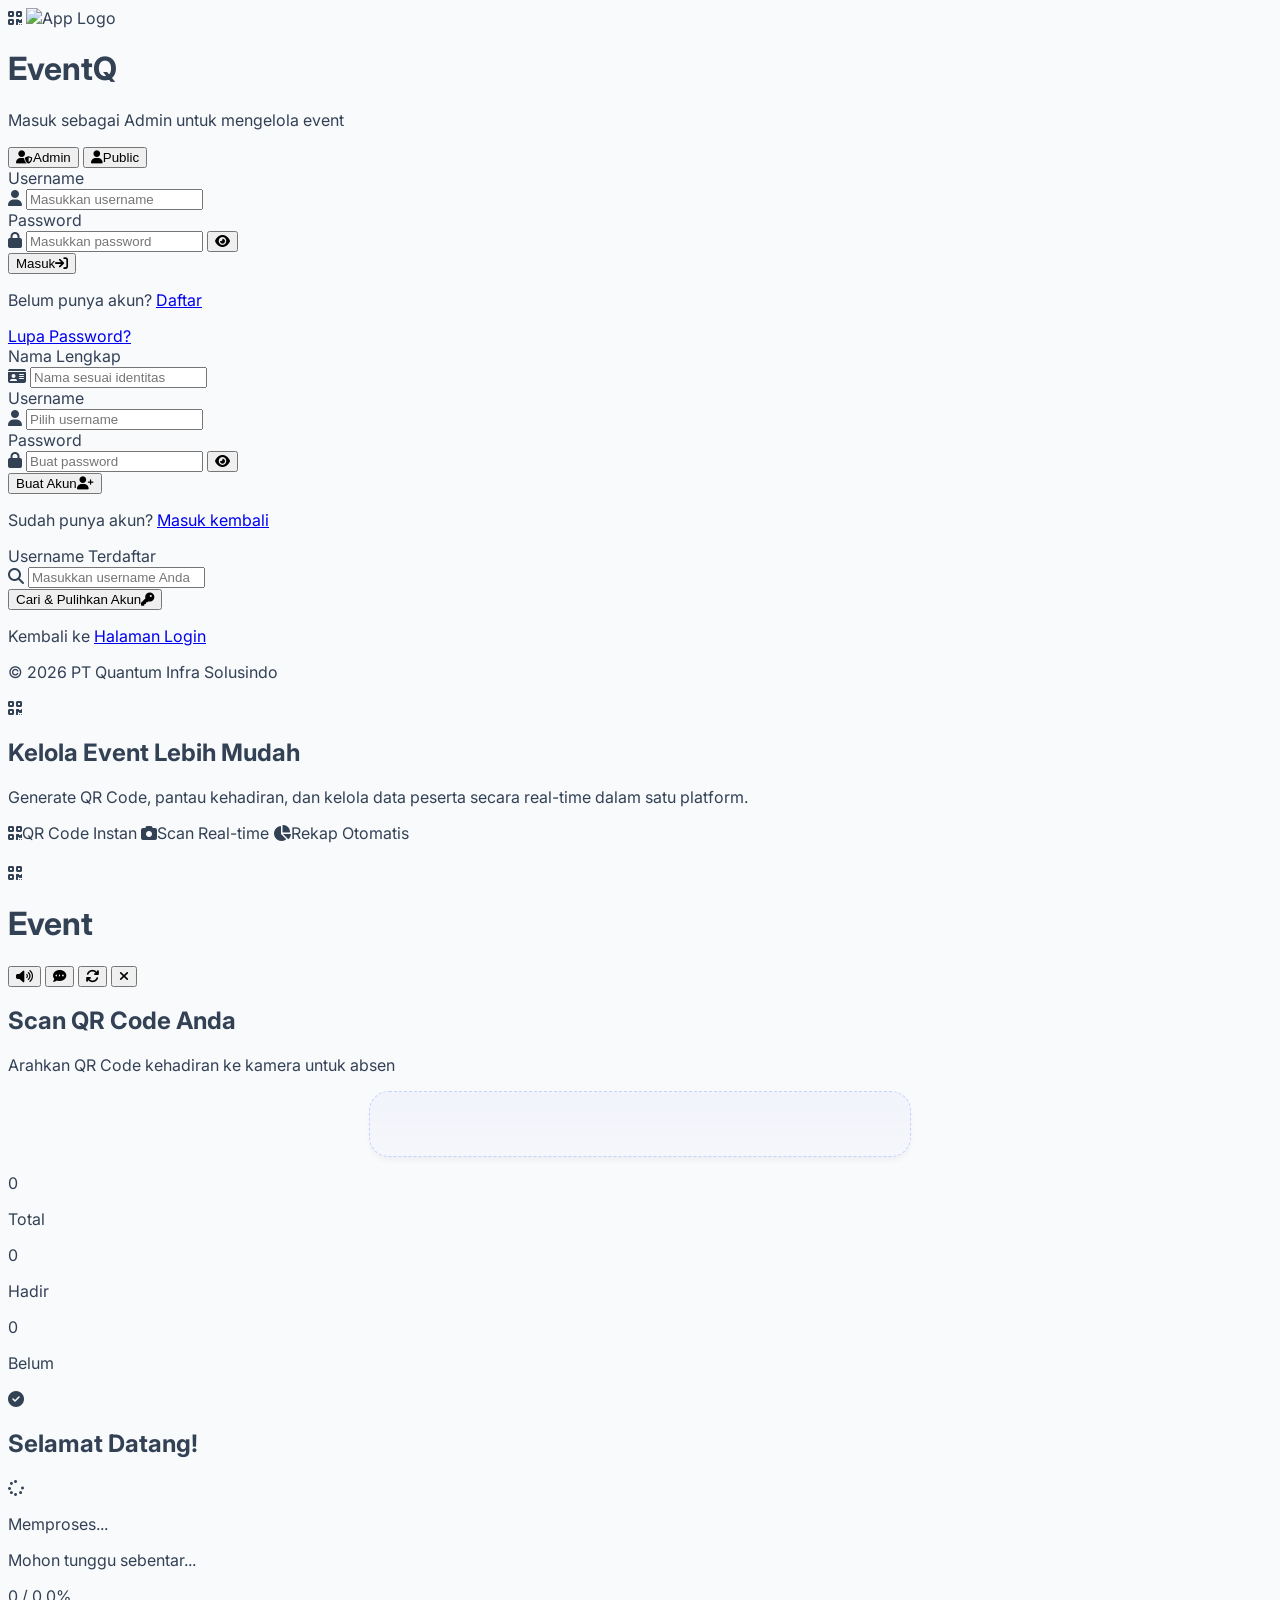
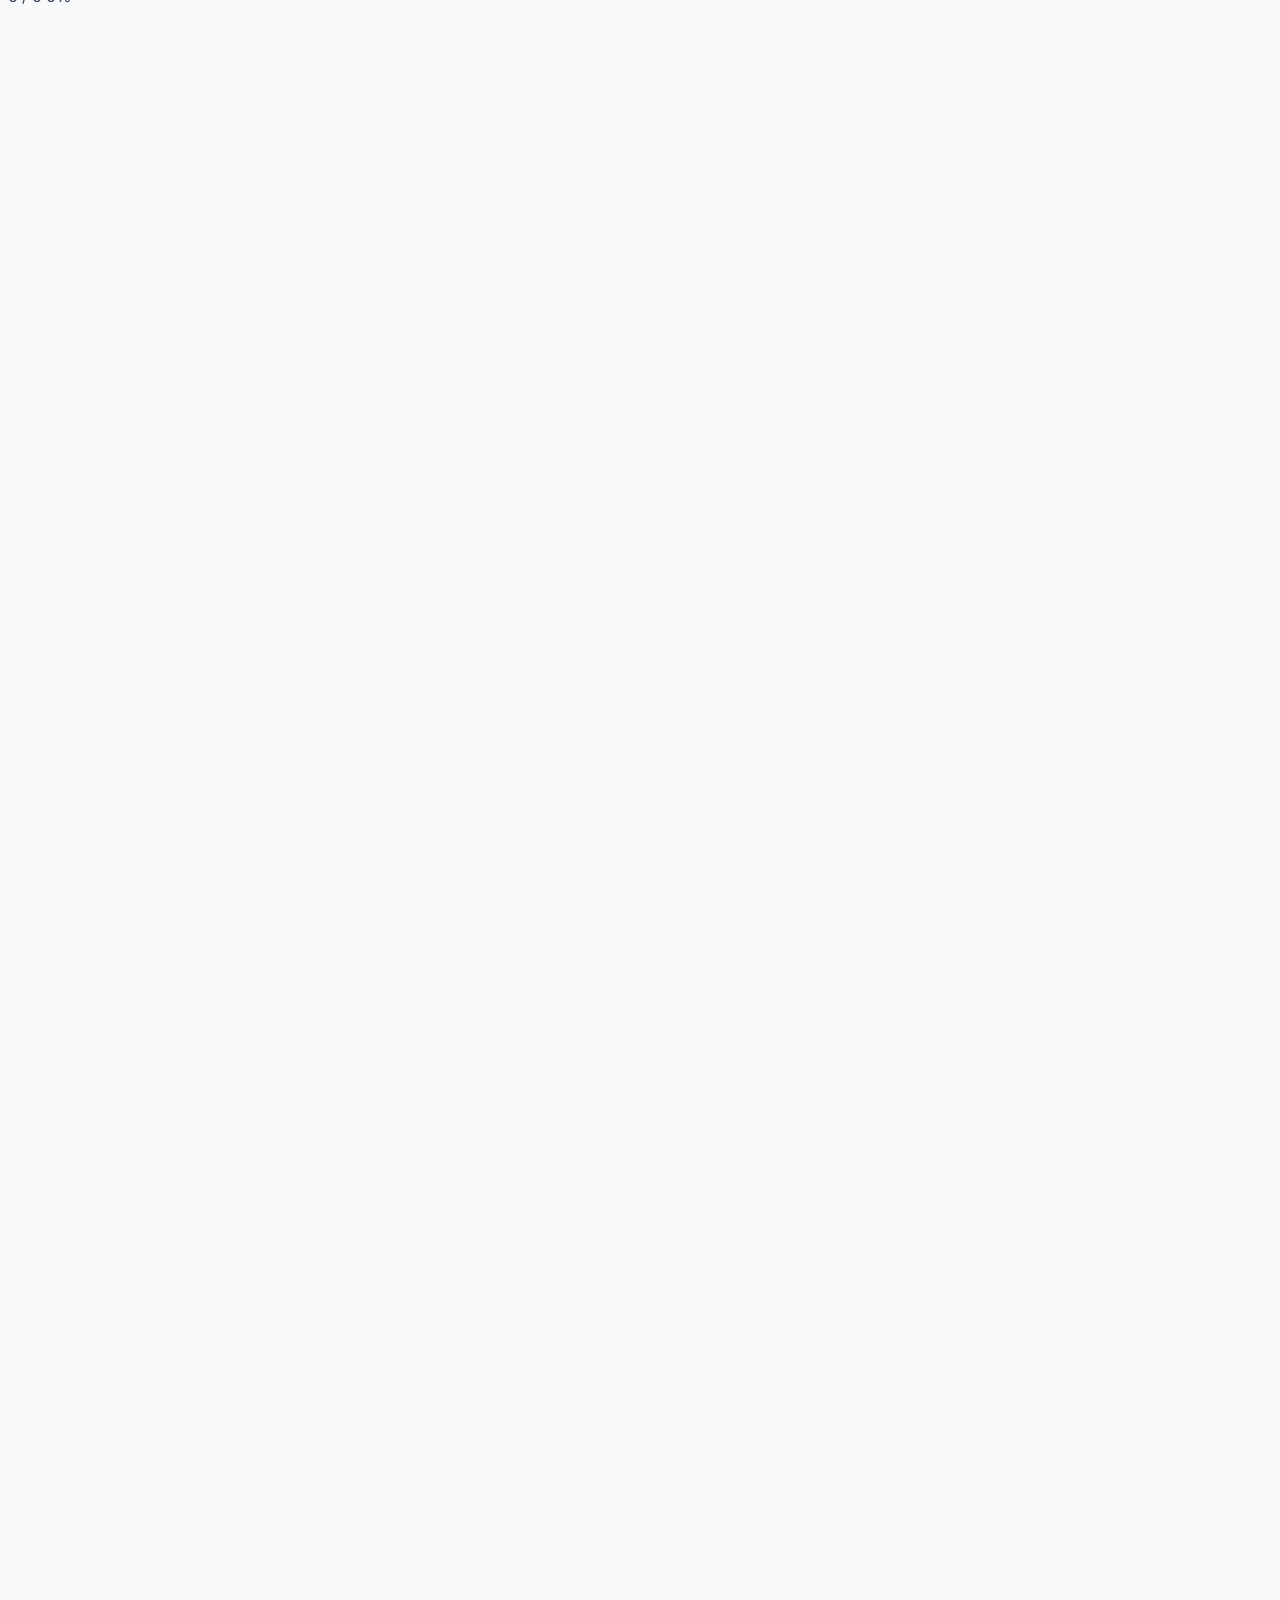
==== commit 6563d961: "fix bug barcode tidak refresh, tambah tombol refresh di data guest, fix bug tidak dapat insert data" ====
--- a/index.html
+++ b/index.html
@@ -1337,6 +1337,7 @@
                             <button id="btn-download-template" onclick="window.downloadTemplate()" class="bg-slate-100 dark:bg-slate-700 border border-slate-300 dark:border-slate-600 hover:bg-slate-200 dark:hover:bg-slate-600 text-slate-700 dark:text-slate-200 py-2.5 px-4 rounded-xl text-sm font-semibold transition-all flex items-center"><i class="fa-solid fa-download mr-2"></i> <span data-i18n="btn_template">Template</span></button>
                             <input type="file" id="import-excel" accept=".xlsx, .xls" class="hidden" onchange="window.handleImportExcel(event)">
                             <span class="w-px bg-slate-200 dark:bg-slate-700 mx-1 hidden sm:block"></span>
+                            <button id="btn-refresh-guests" onclick="window.refreshGuestData(this)" class="bg-slate-100 dark:bg-slate-700 border border-slate-300 dark:border-slate-600 hover:bg-slate-200 dark:hover:bg-slate-600 text-slate-700 dark:text-slate-200 py-2.5 px-4 rounded-xl text-sm font-semibold transition-all flex items-center" title="Muat ulang data dari server"><i class="fa-solid fa-rotate mr-2"></i> <span data-i18n="btn_refresh">Refresh</span></button>
                             <button id="btn-mark-all-attendance" onclick="window.markAllAttendance()" class="bg-emerald-600 hover:bg-emerald-700 text-white py-2.5 px-4 rounded-xl text-sm font-semibold transition-all flex items-center shadow-md"><i class="fa-solid fa-user-check mr-2"></i> <span data-i18n="btn_mark_all">Absen Semua</span></button>
                             <button id="btn-cancel-all-attendance" onclick="window.cancelAllAttendance()" class="bg-rose-600 hover:bg-rose-700 text-white py-2.5 px-4 rounded-xl text-sm font-semibold transition-all flex items-center shadow-md"><i class="fa-solid fa-user-xmark mr-2"></i> <span data-i18n="btn_cancel_all">Batal Absen Semua</span></button>
                         </div>
@@ -1428,6 +1429,9 @@
                                     <option value="jabatan_asc" data-i18n="opt_sort_jabatan_asc">Jabatan (A-Z)</option>
                                     <option value="jabatan_desc" data-i18n="opt_sort_jabatan_desc">Jabatan (Z-A)</option>
                                 </select>
+                                <button id="btn-refresh-attended" onclick="window.refreshGuestData(this)" class="bg-slate-100 dark:bg-slate-700 border border-slate-300 dark:border-slate-600 hover:bg-slate-200 dark:hover:bg-slate-600 text-slate-700 dark:text-slate-200 py-2 px-4 rounded-xl text-sm font-semibold transition-all flex items-center whitespace-nowrap" title="Muat ulang data dari server">
+                                    <i class="fa-solid fa-rotate mr-2 hidden sm:inline"></i> <span data-i18n="btn_refresh">Refresh</span>
+                                </button>
                                 <button id="btn-export-excel-attended" onclick="window.exportExcel('attended')" class="bg-emerald-600 hover:bg-emerald-700 text-white py-2 px-4 rounded-xl text-sm font-semibold transition-all flex items-center shadow-sm whitespace-nowrap" title="Export Daftar Hadir">
                                     <i class="fa-solid fa-file-excel mr-2 hidden sm:inline"></i> <span data-i18n="btn_export_att">Export Excel</span>
                                 </button>
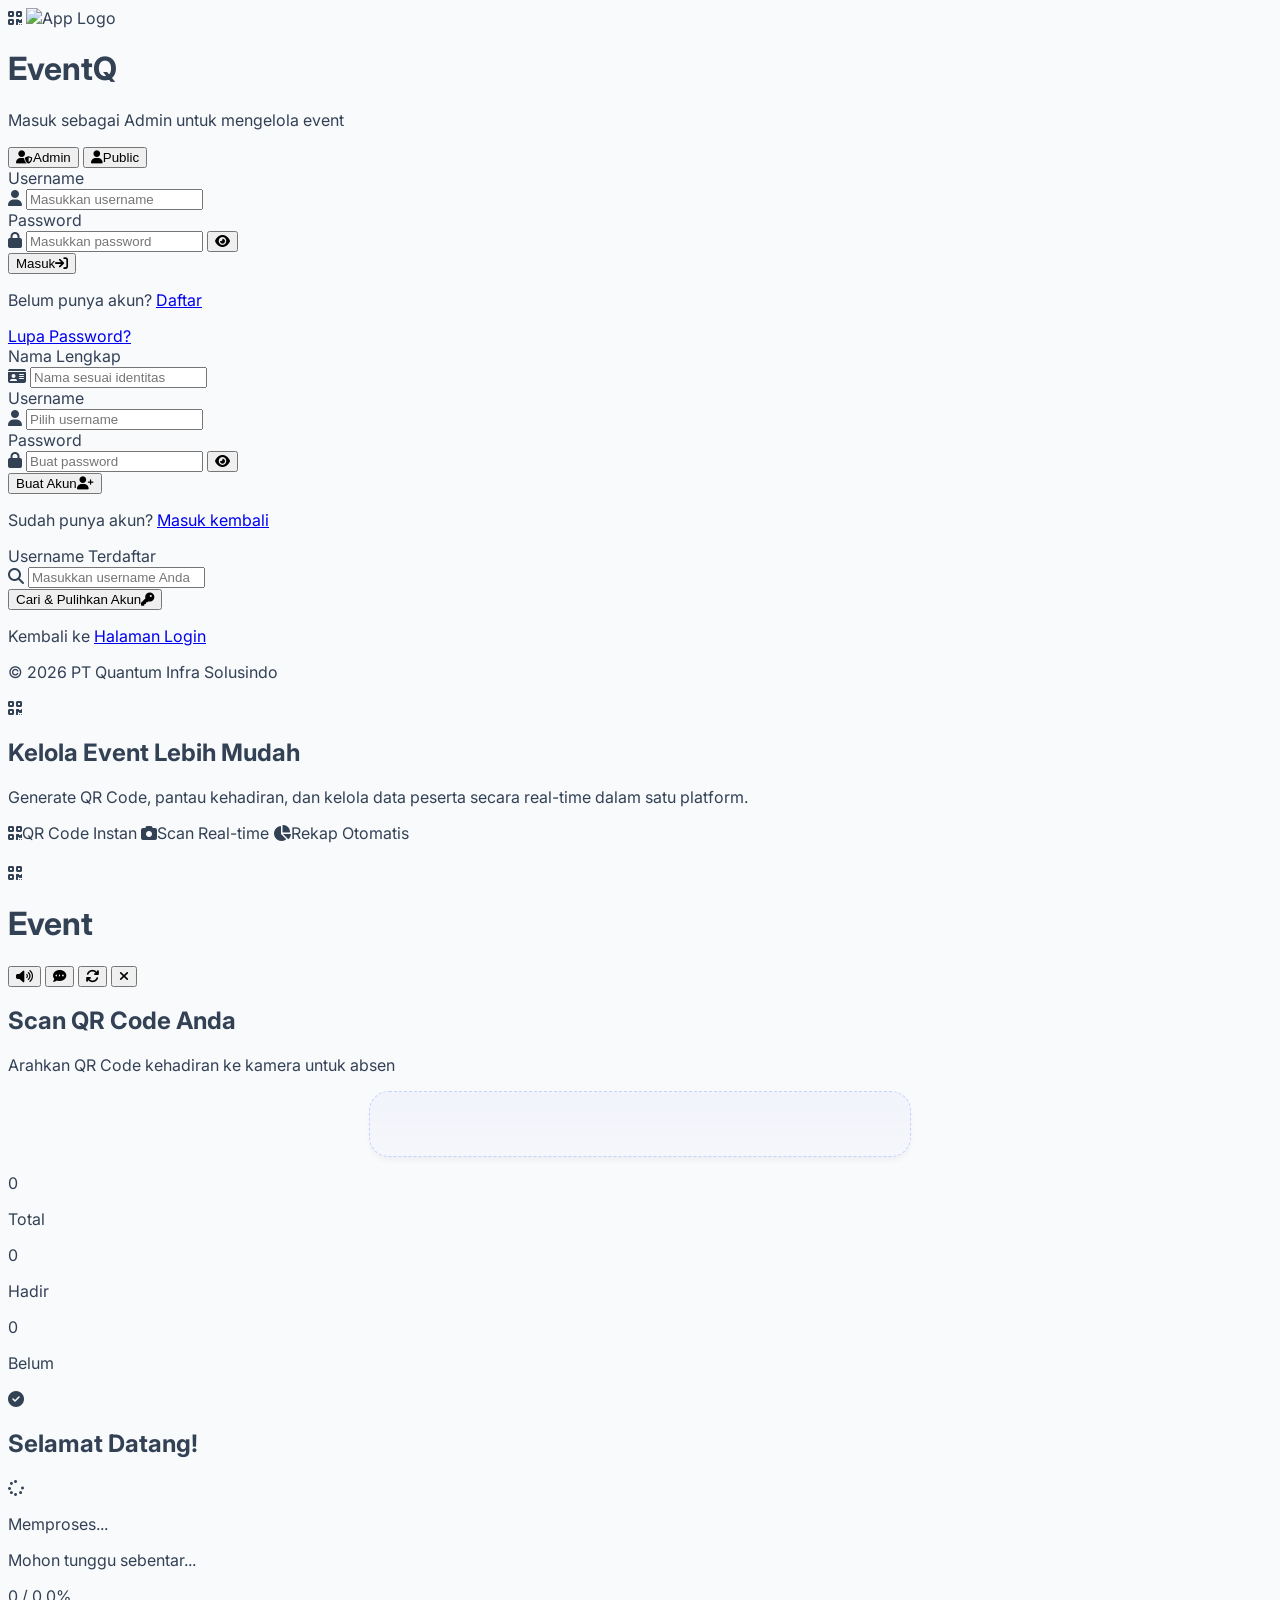
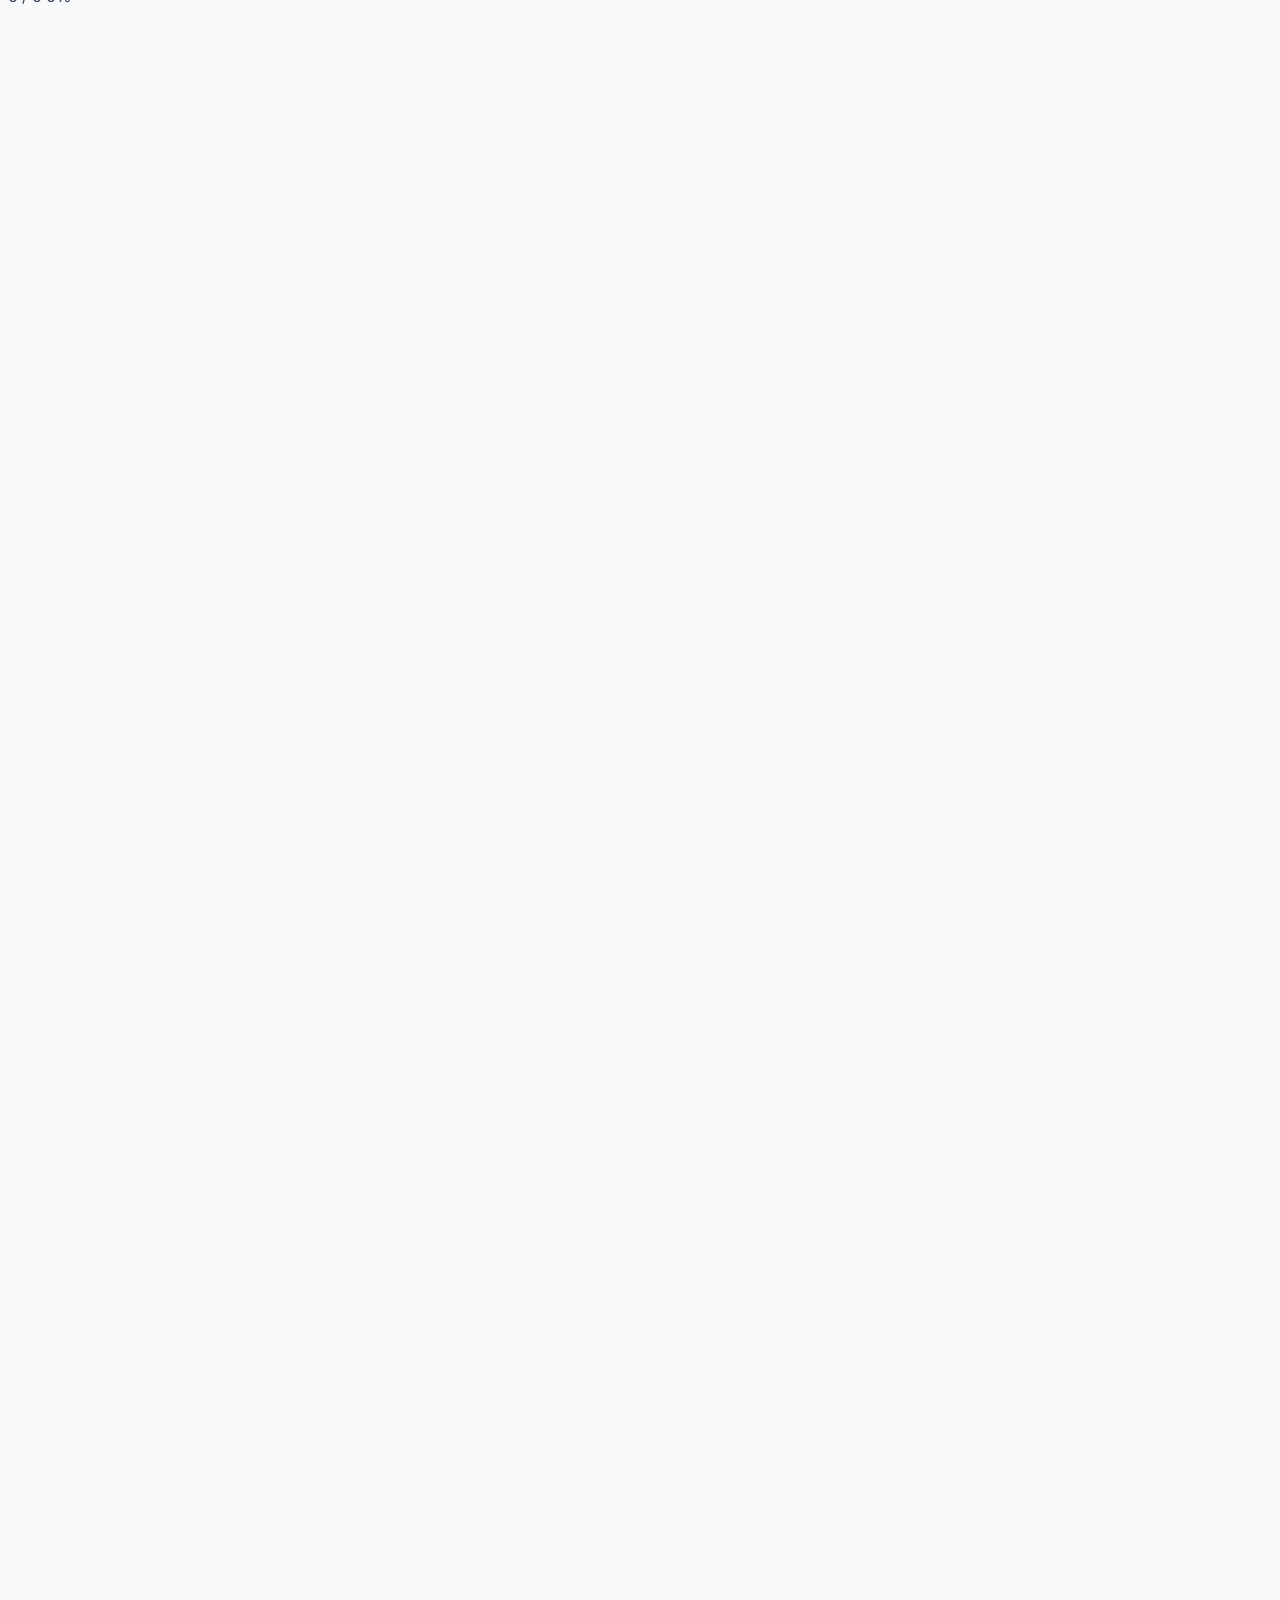
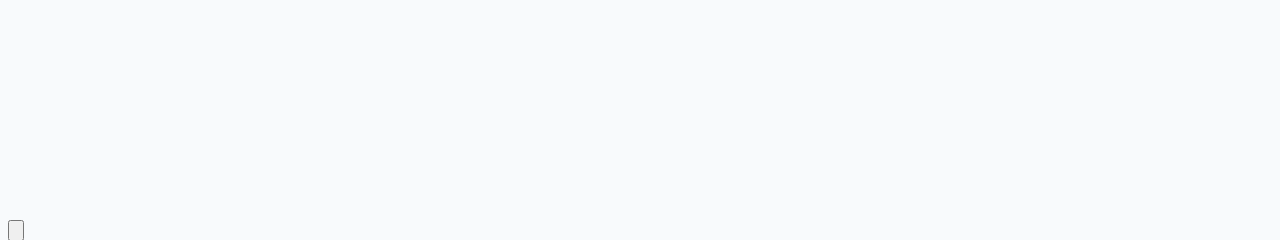
==== commit 02995d24: "update template excel, auto refresh in 5 second" ====
--- a/index.html
+++ b/index.html
@@ -1337,7 +1337,7 @@
                             <button id="btn-download-template" onclick="window.downloadTemplate()" class="bg-slate-100 dark:bg-slate-700 border border-slate-300 dark:border-slate-600 hover:bg-slate-200 dark:hover:bg-slate-600 text-slate-700 dark:text-slate-200 py-2.5 px-4 rounded-xl text-sm font-semibold transition-all flex items-center"><i class="fa-solid fa-download mr-2"></i> <span data-i18n="btn_template">Template</span></button>
                             <input type="file" id="import-excel" accept=".xlsx, .xls" class="hidden" onchange="window.handleImportExcel(event)">
                             <span class="w-px bg-slate-200 dark:bg-slate-700 mx-1 hidden sm:block"></span>
-                            <button id="btn-refresh-guests" onclick="window.refreshGuestData(this)" class="bg-slate-100 dark:bg-slate-700 border border-slate-300 dark:border-slate-600 hover:bg-slate-200 dark:hover:bg-slate-600 text-slate-700 dark:text-slate-200 py-2.5 px-4 rounded-xl text-sm font-semibold transition-all flex items-center" title="Muat ulang data dari server"><i class="fa-solid fa-rotate mr-2"></i> <span data-i18n="btn_refresh">Refresh</span></button>
+                            <span id="badge-auto-refresh-guests" class="auto-refresh-badge bg-indigo-50 dark:bg-indigo-500/10 border border-indigo-100 dark:border-indigo-500/30 text-indigo-700 dark:text-indigo-400 py-2.5 px-4 rounded-xl text-sm font-semibold flex items-center gap-2 select-none" data-i18n-title="title_auto_refresh" title="Data peserta dimuat ulang otomatis tiap 5 detik"><span class="auto-refresh-dot"></span><i class="fa-solid fa-arrows-rotate auto-refresh-icon"></i> <span data-i18n="badge_auto_refresh">Auto • 5 dtk</span></span>
                             <button id="btn-mark-all-attendance" onclick="window.markAllAttendance()" class="bg-emerald-600 hover:bg-emerald-700 text-white py-2.5 px-4 rounded-xl text-sm font-semibold transition-all flex items-center shadow-md"><i class="fa-solid fa-user-check mr-2"></i> <span data-i18n="btn_mark_all">Absen Semua</span></button>
                             <button id="btn-cancel-all-attendance" onclick="window.cancelAllAttendance()" class="bg-rose-600 hover:bg-rose-700 text-white py-2.5 px-4 rounded-xl text-sm font-semibold transition-all flex items-center shadow-md"><i class="fa-solid fa-user-xmark mr-2"></i> <span data-i18n="btn_cancel_all">Batal Absen Semua</span></button>
                         </div>
@@ -1429,9 +1429,8 @@
                                     <option value="jabatan_asc" data-i18n="opt_sort_jabatan_asc">Jabatan (A-Z)</option>
                                     <option value="jabatan_desc" data-i18n="opt_sort_jabatan_desc">Jabatan (Z-A)</option>
                                 </select>
-                                <button id="btn-refresh-attended" onclick="window.refreshGuestData(this)" class="bg-slate-100 dark:bg-slate-700 border border-slate-300 dark:border-slate-600 hover:bg-slate-200 dark:hover:bg-slate-600 text-slate-700 dark:text-slate-200 py-2 px-4 rounded-xl text-sm font-semibold transition-all flex items-center whitespace-nowrap" title="Muat ulang data dari server">
-                                    <i class="fa-solid fa-rotate mr-2 hidden sm:inline"></i> <span data-i18n="btn_refresh">Refresh</span>
-                                </button>
+                                <span id="badge-auto-refresh-attended" class="auto-refresh-badge bg-indigo-50 dark:bg-indigo-500/10 border border-indigo-100 dark:border-indigo-500/30 text-indigo-700 dark:text-indigo-400 py-2 px-4 rounded-xl text-sm font-semibold flex items-center gap-2 whitespace-nowrap select-none" data-i18n-title="title_auto_refresh" title="Data peserta dimuat ulang otomatis tiap 5 detik"><span class="auto-refresh-dot"></span><i class="fa-solid fa-arrows-rotate auto-refresh-icon hidden sm:inline"></i> <span data-i18n="badge_auto_refresh">Auto • 5 dtk</span>
+                                </span>
                                 <button id="btn-export-excel-attended" onclick="window.exportExcel('attended')" class="bg-emerald-600 hover:bg-emerald-700 text-white py-2 px-4 rounded-xl text-sm font-semibold transition-all flex items-center shadow-sm whitespace-nowrap" title="Export Daftar Hadir">
                                     <i class="fa-solid fa-file-excel mr-2 hidden sm:inline"></i> <span data-i18n="btn_export_att">Export Excel</span>
                                 </button>
@@ -2553,6 +2552,14 @@
         <span id="toast-msg">Success!</span>
     </div>
 
+    <!-- Persistence status; managed by js/cache.js -->
+    <button id="save-status" type="button"
+        class="save-status hidden fixed bottom-6 left-6 z-[90] items-center gap-2 rounded-xl border px-4 py-3 text-sm font-medium shadow-lg transition-colors"
+        aria-live="polite" aria-atomic="true" aria-label="Status penyimpanan">
+        <i id="save-status-icon" class="fa-solid"></i>
+        <span id="save-status-text"></span>
+    </button>
+
     <script src="js/config.js"></script>
     <script src="js/cache.js"></script>
     <script src="js/state.js"></script>
--- a/styles.css
+++ b/styles.css
@@ -325,3 +325,23 @@
            bisa dipastikan, jadi tidak aman mengandalkan urutan kelas biasa untuk override warna border). */
         .custom-number-dup-border { border-color: #f59e0b !important; }
         html.dark .custom-number-dup-border { border-color: #f59e0b !important; }
+
+        /* ===== Badge Auto-Refresh Data Peserta ===== */
+        /* Penanda bawaan bahwa data peserta (Daftar Seluruh Peserta & Rekap Kehadiran)
+           ditarik ulang dari server otomatis tiap 5 detik (lihat window.guestAutoRefreshSync
+           di js/guests.js), menggantikan tombol Refresh manual. Titik hijau berdenyut sebagai
+           indikator "hidup" tanpa animasi yang mengganggu saat menatap tabel. */
+        .auto-refresh-dot {
+            width: 8px; height: 8px; border-radius: 9999px; background: #10b981;
+            box-shadow: 0 0 0 0 rgba(16, 185, 129, 0.5);
+            animation: auto-refresh-dot-pulse 1.8s ease-out infinite;
+            flex-shrink: 0;
+        }
+        @keyframes auto-refresh-dot-pulse {
+            0% { box-shadow: 0 0 0 0 rgba(16, 185, 129, 0.5); }
+            70% { box-shadow: 0 0 0 6px rgba(16, 185, 129, 0); }
+            100% { box-shadow: 0 0 0 0 rgba(16, 185, 129, 0); }
+        }
+        @media (prefers-reduced-motion: reduce) {
+            .auto-refresh-dot { animation: none; }
+        }
